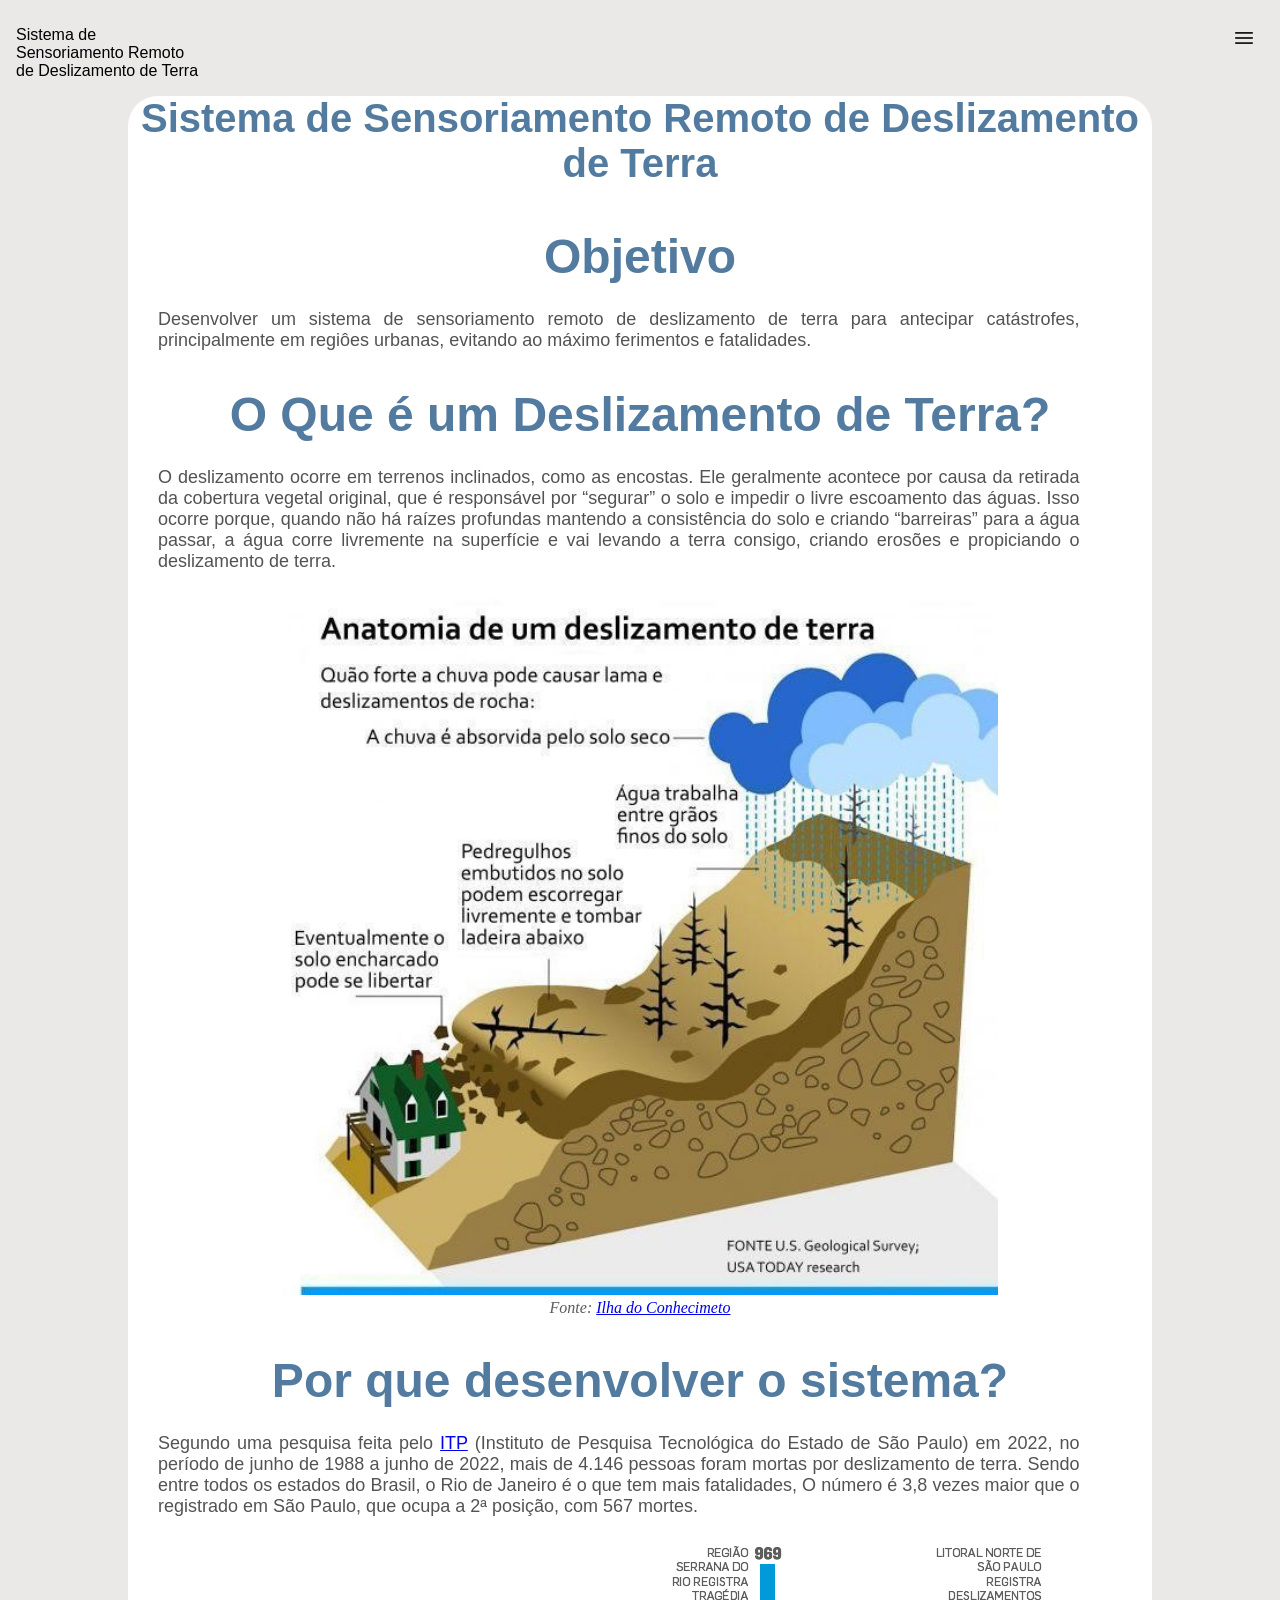
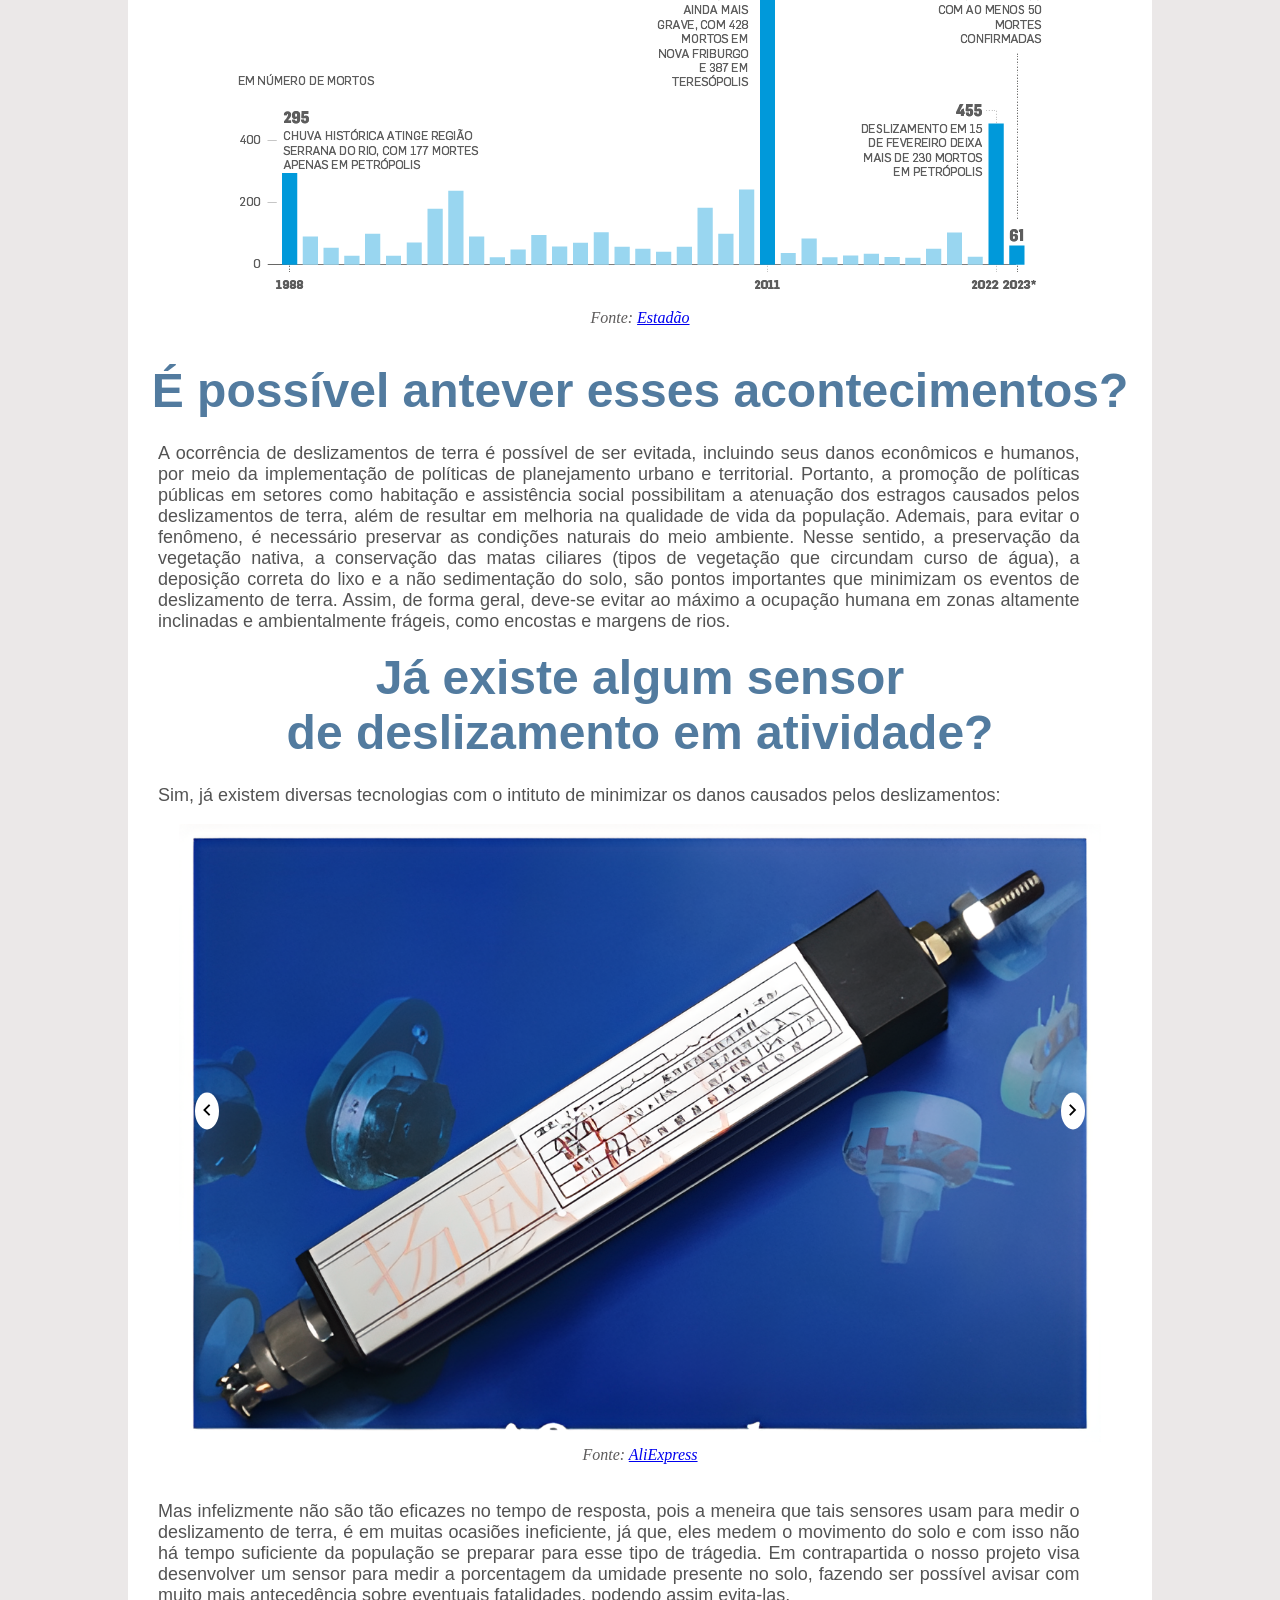
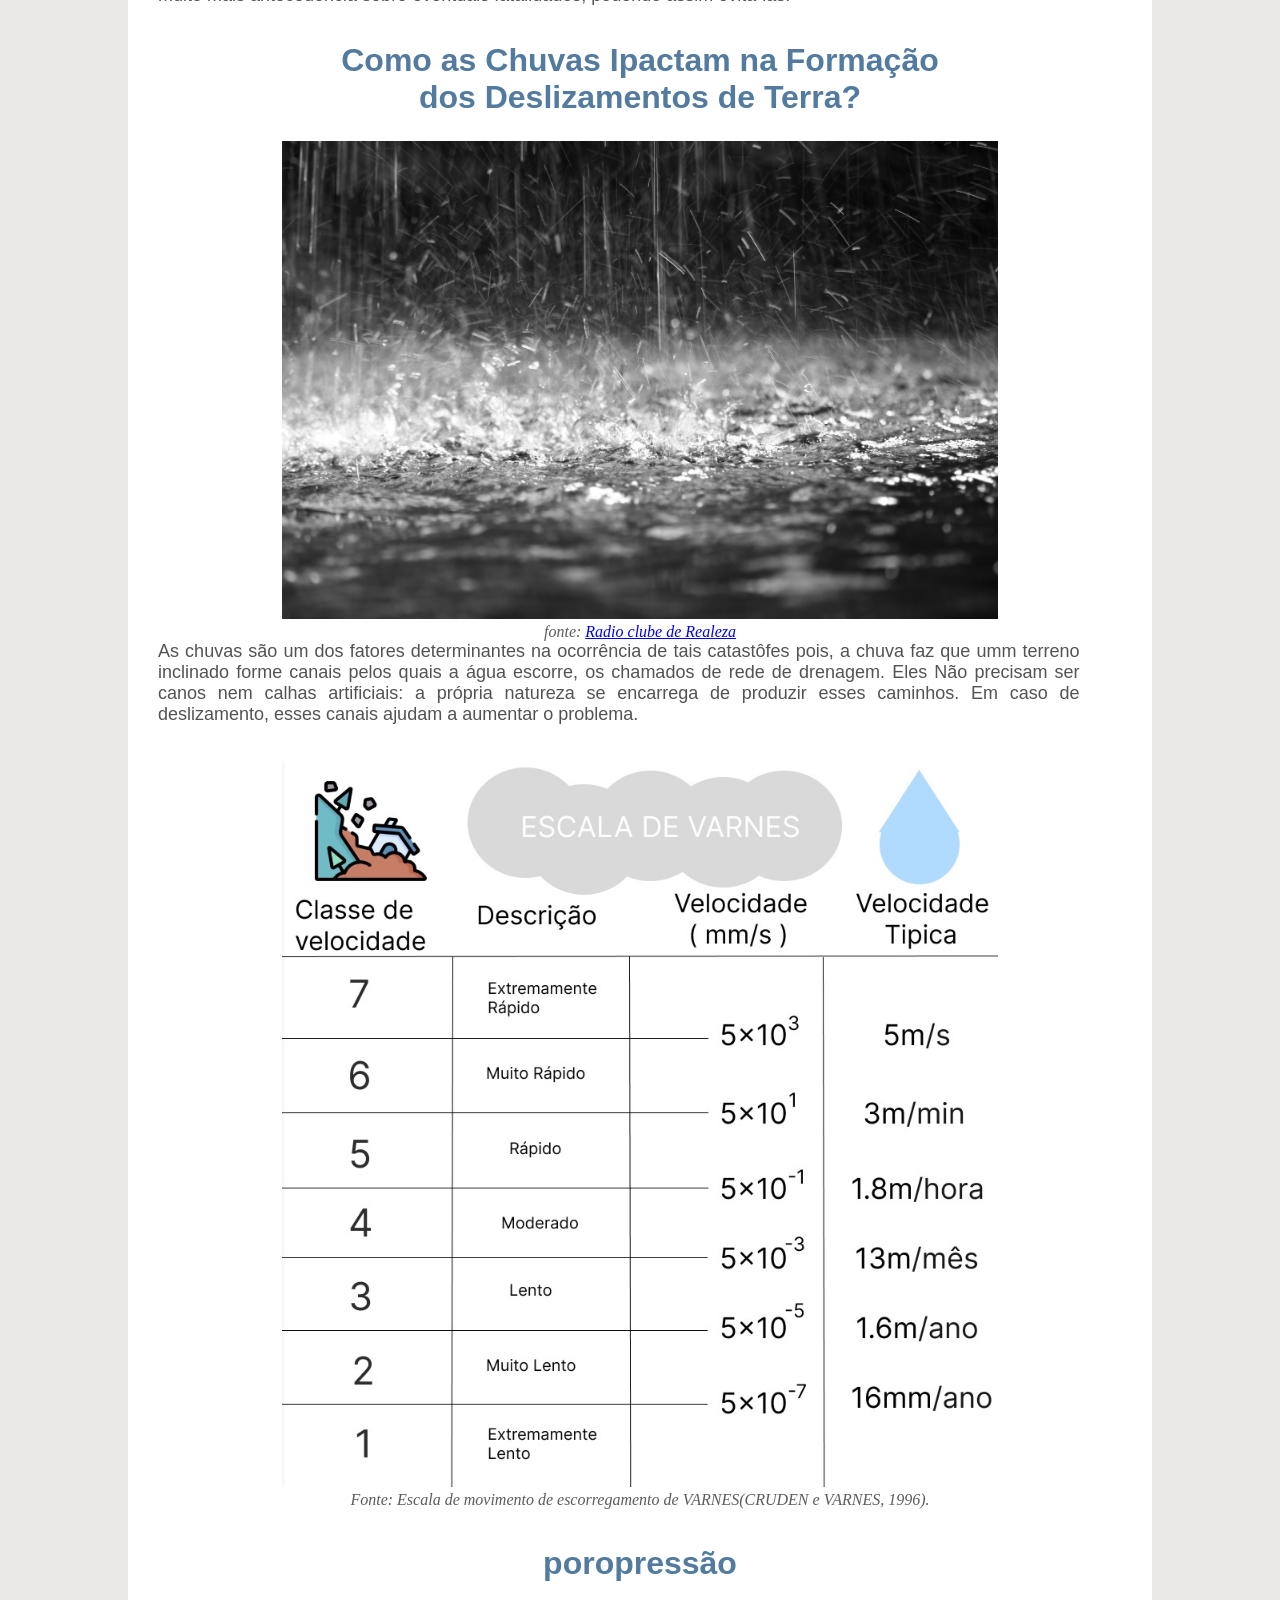
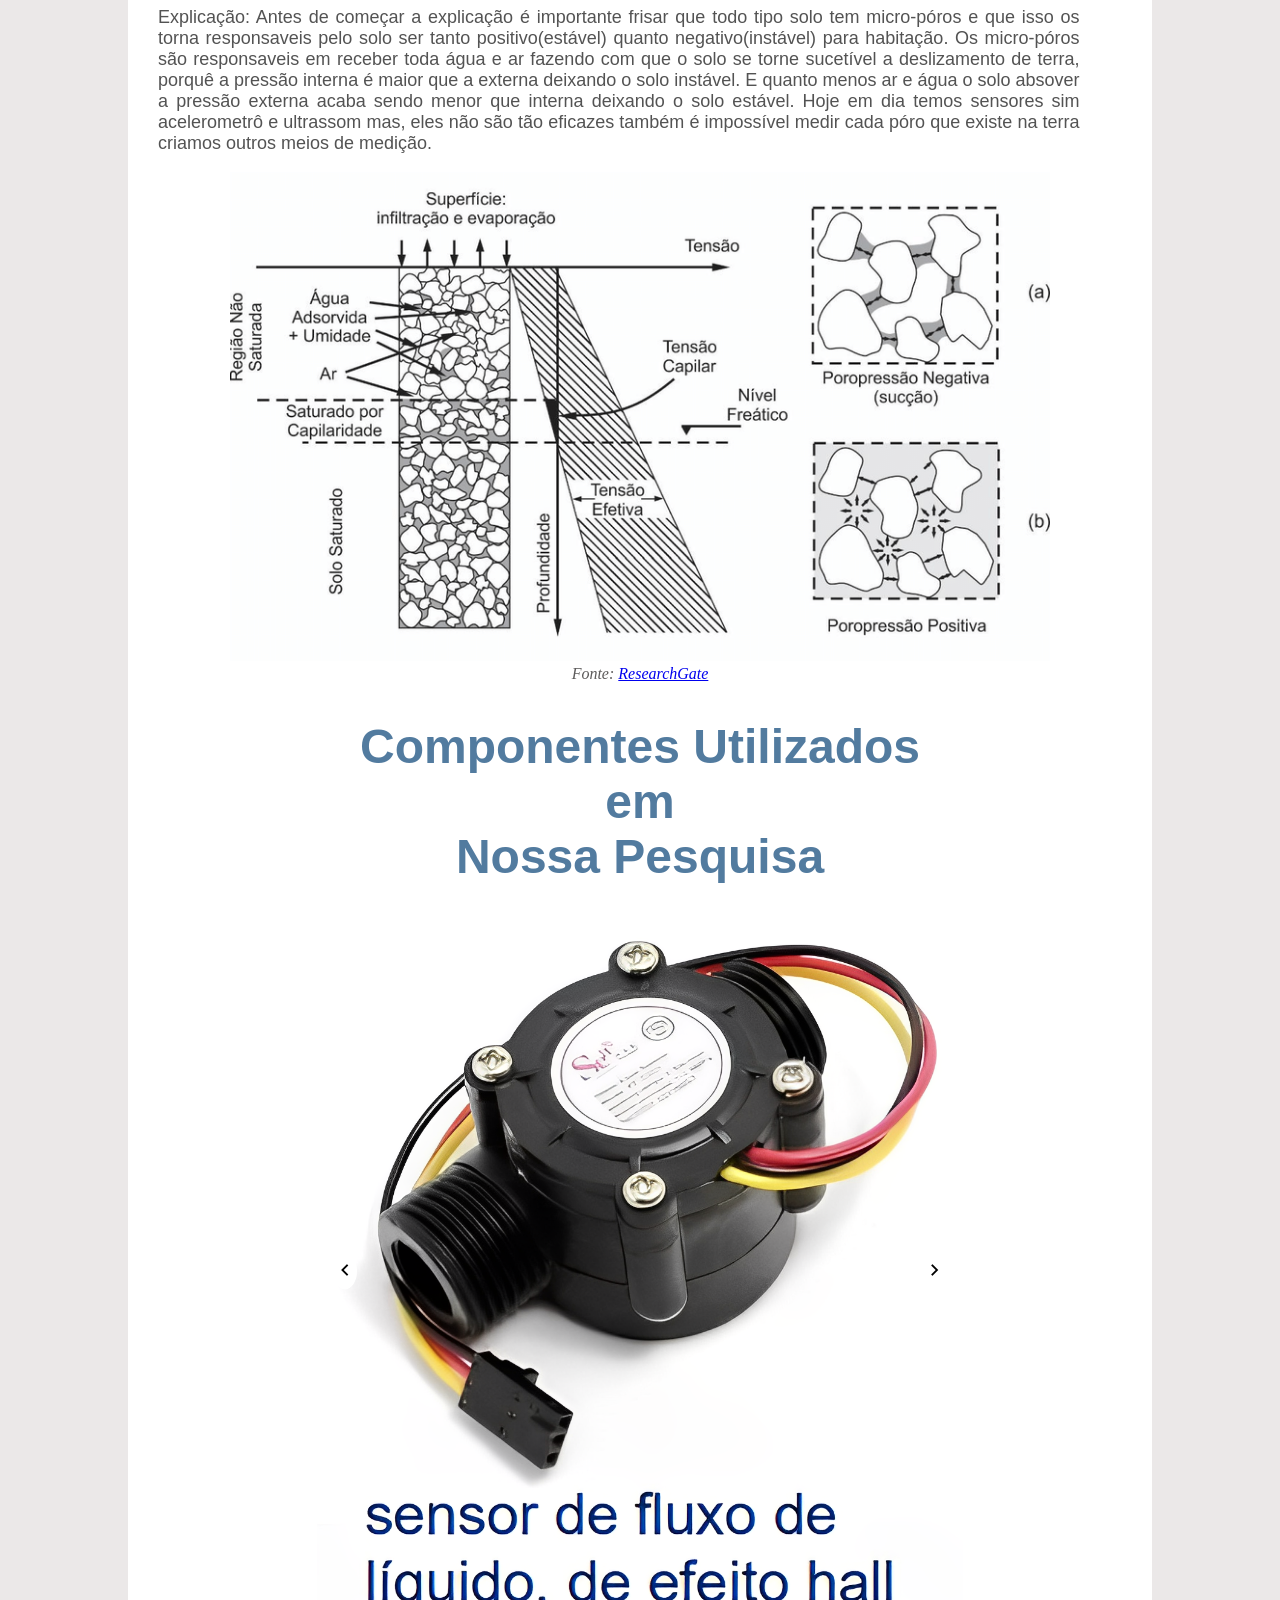
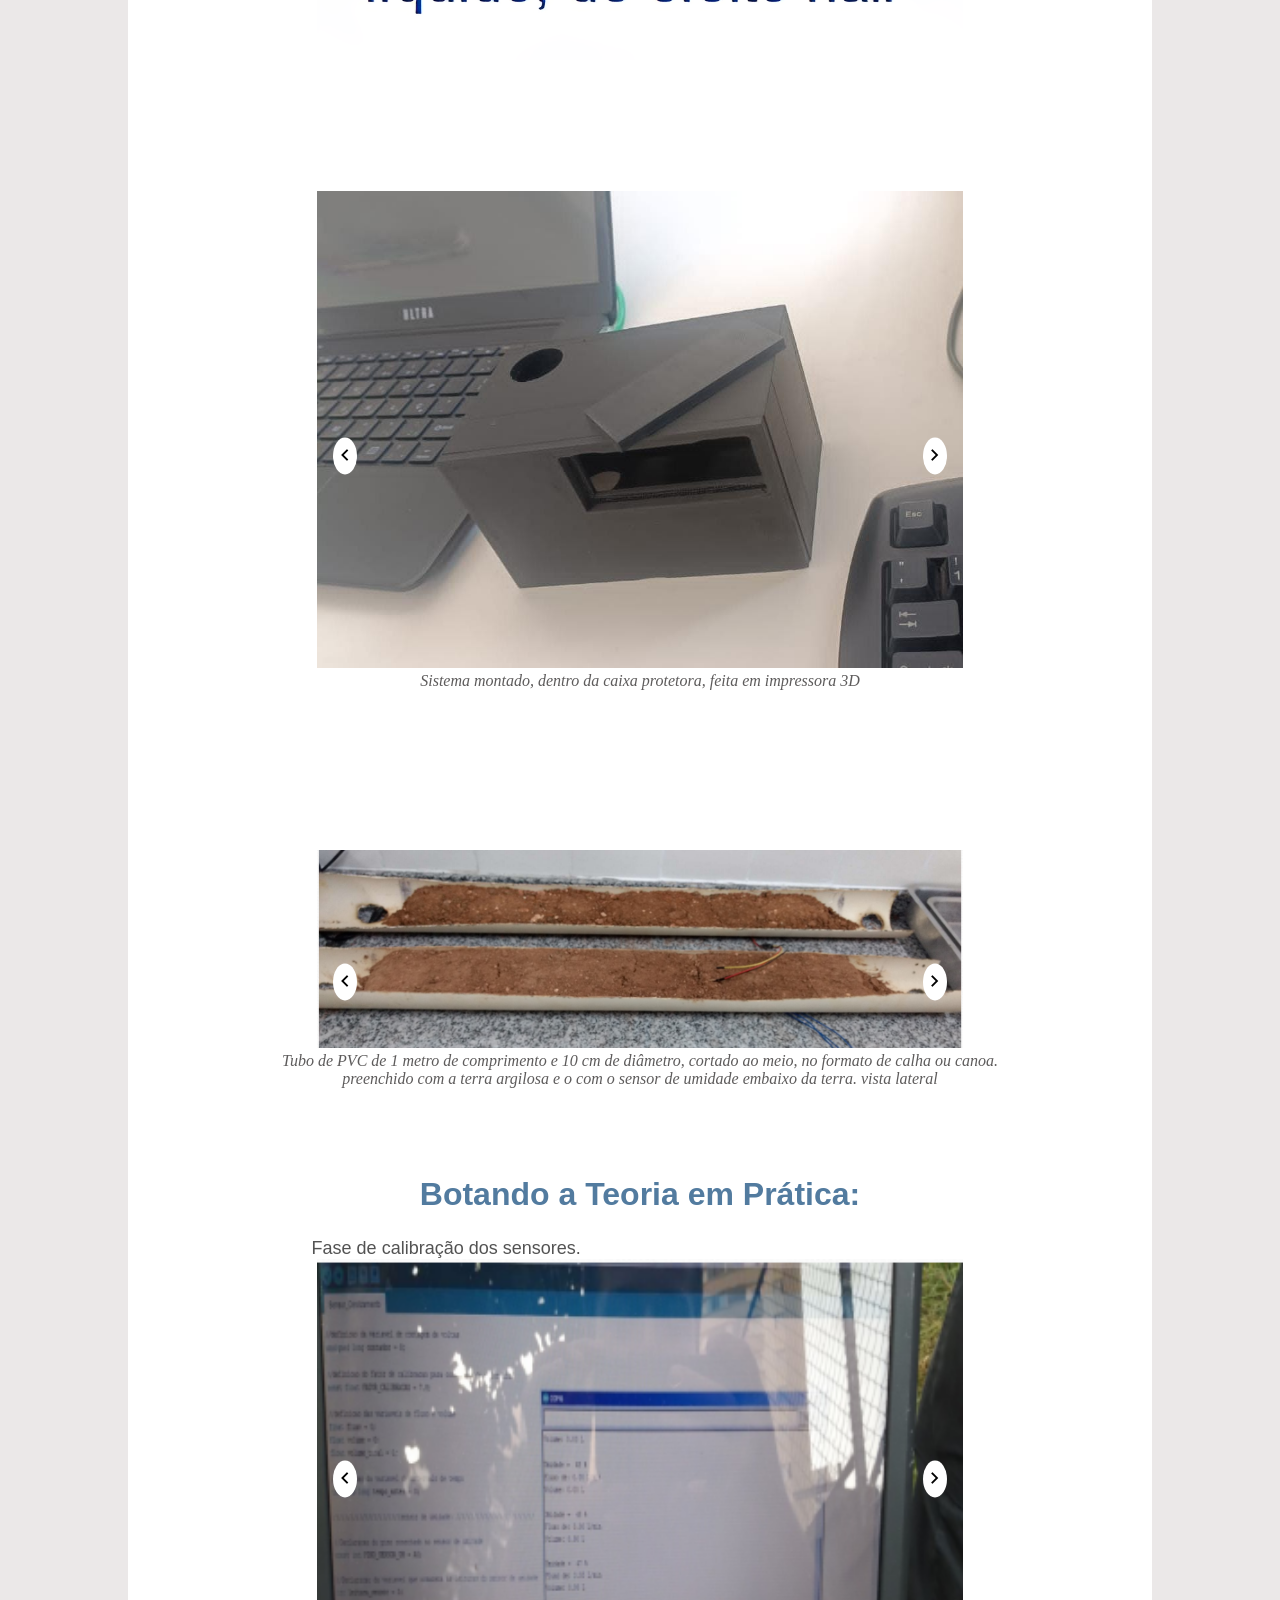
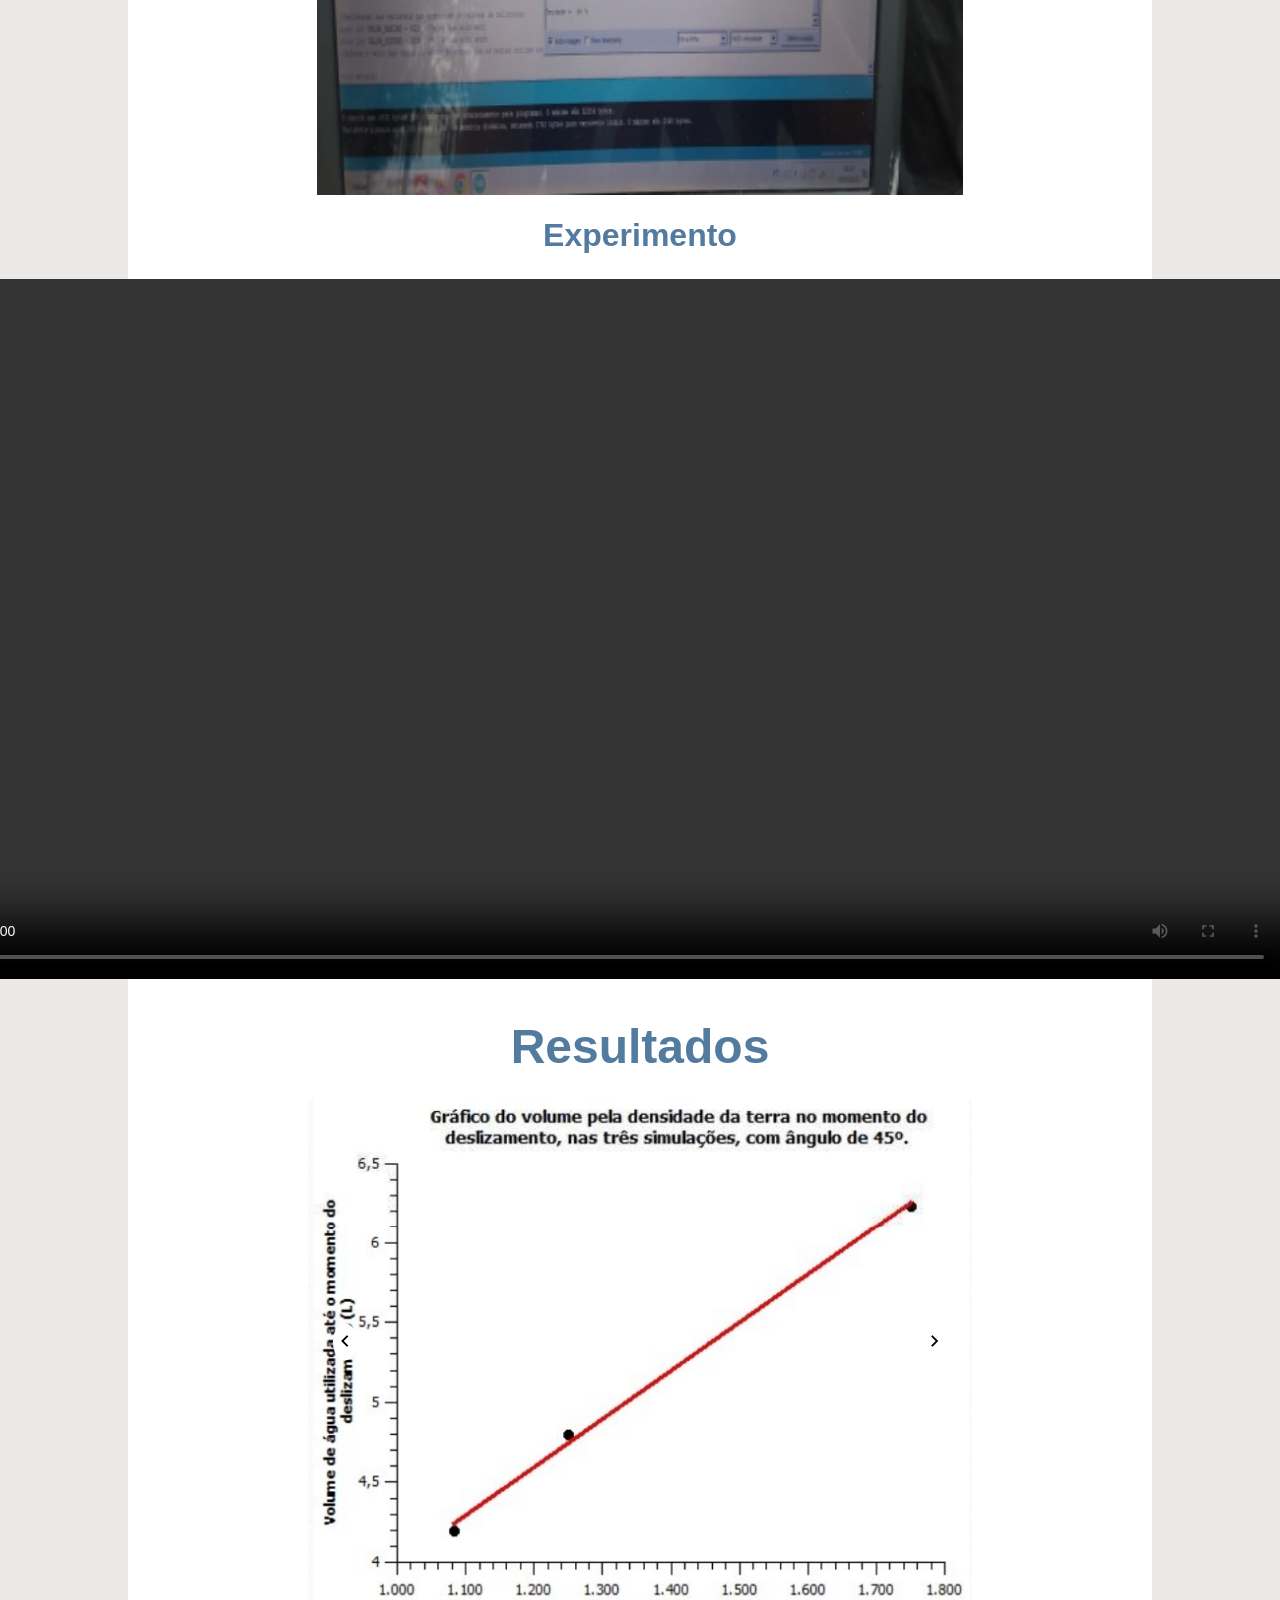
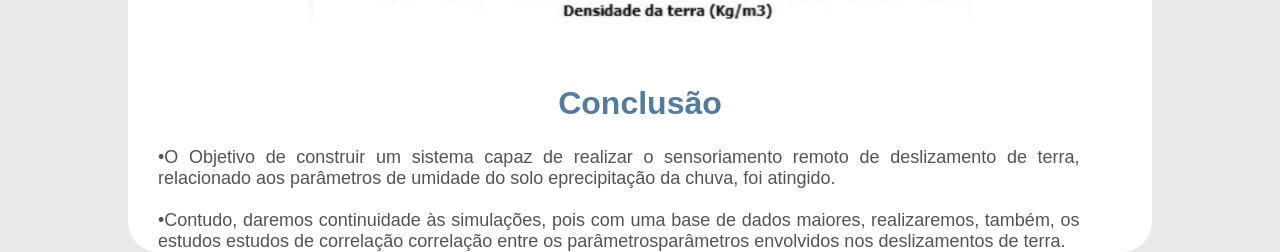
==== index.html @ 82d804b4 "Add files via upload" ====
<!DOCTYPE html>
<html lang="Pt-br">
<head>
    <meta charset="UTF-8">
    <meta http-equiv="X-UA-Compatible" content="IE=edge">
    <meta name="viewport" content="width=device-width, initial-scale=1.0">
    <title>Sistema de sensoriamenento de terra</title>
    <link rel="shortcut icon" href="./Imgens/icon.jpg" type="image/x-icon">
    <link rel="stylesheet" href="styles.css">
    <link rel="stylesheet" media="screen and (max-width:768px)" href="celular.css">
    <link rel="stylesheet" href="Carrosel.css">
    <link rel="stylesheet" href="https://fonts.googleapis.com/css2?family=Material+Symbols+Sharp:opsz,wght,FILL,GRAD@20..48,100..700,0..1,-50..200" />
    <link rel="stylesheet" href="https://fonts.googleapis.com/css2?family=Material+Symbols+Outlined:opsz,wght,FILL,GRAD@20..48,100..700,0..1,-50..200" />
</head>
<body>  
    
    <div class="Navbar">
        <div class="Navbar_Link Navbar_Link-brand">
          
          Sistema de <br> Sensoriamento Remoto <br> de  Deslizamento de Terra 
        </div>
        <div class="Navbar_Link Navbar_Link-toggle">
            <span class="material-symbols-sharp" > 
              menu
            </span>
        </div>
        <nav class="Navbar_Itens">
        <div class="Navbar_Link">
         <a href="#Objetivo" class="Menu">Objetivo</a>
        </div>
        <div class="Navbar_Link">
          <a href="#OQDT" class="Menu">O que é <br> um deslizamento de terra?</a>
        </div>
        <div class="Navbar_Link">
          <a href="#PQDoS" class="Menu">Por que <br> desenvolver o sistema?</a>
        </div>
          <div class="Navbar_Link">
            <a href="#EPAEA" class="Menu">É possível antever <br> esses acontecimentos?</a>
          </div>
        <div class="Navbar_Link">
          <a href="#JASD" class="Menu"> Já existe algum sensor <br> de deslizamento em atividade?</a>
        </div>
        <div class="Navbar_Link">
          <a href="#CCINF" class="Menu">Como as Chuvas Impactam na <br> Formação de Deslizamentos de Terra?</a>
        </div>
        <div class="Navbar_Link">
          <a href="#Poropressão" class="Menu">Poropressão</a>
        </div>
        <div class="Navbar_Link">
           <a href="#CUNP" class="Menu">Componetes Utilizados <br>em Nossa Pesquisa</a>
        </div>
        <div class="Navbar_Link">
          <a href="#BTP" class="Menu">Botando a Teoria em Prática.</a>
        </div>
        <div class="Navbar_Link">
          <a href="#Experimento" class="Menu">Experimento</a>
        </div>
        <div class="Navbar_Link">
          <a href="#Resultados" class="Menu">Resultados</a>
        </div>
      </nav>

  </div>
    <!--
    //////////////////////
        Inicio do Site
    //////////////////////    
    -->
<div class="corpo">
  <div class="Conteudo">   

  <article class="Inicio">

          <header>
              
                  <div class="Titulos" id="Deslizamento">
                      <h1>Sistema de Sensoriamento Remoto de Deslizamento de Terra</h1>
                  </div>
              </header>        
              
              <br>

              <section>
                  <div class="Titulos" id="Objetivo"><h2>Objetivo</h2></div>    
                      <p class="Textos">
                          Desenvolver um sistema de sensoriamento remoto de deslizamento de terra para antecipar catástrofes, principalmente em regiôes urbanas, evitando ao máximo ferimentos e fatalidades.
                      </p>
              </section>    
      </article>

      <br>
      <br>

      <article>
        <header>
          <div class="Titulos" id="OQDT">
          <h2>O Que é um Deslizamento de Terra?</h2>
          </div>
        </header>

        <section>
          <div class="Textos">
            <p>O deslizamento ocorre em terrenos inclinados, como as encostas. Ele geralmente acontece por causa da retirada da cobertura vegetal original, que é responsável por “segurar” o solo e impedir o livre escoamento das águas. Isso ocorre porque, quando não há raízes profundas mantendo a consistência do solo e criando “barreiras” para a água passar, a água corre livremente na superfície e vai levando a terra consigo, criando erosões e propiciando o deslizamento de terra.</p>
          </div>

          <br>

          <figure><img src="Imgens/captura17.jpg" alt="Uma imagen que mostra detalhadamente como ocorre um deslizamento de terra.
            elas diz" width="70%">
            <figcaption>
              Fonte:
              <a href="https://ilhadoconhecimento.com.br/enchentes-e-deslizamentos/"target="_blank">Ilha do Conhecimeto</a>
          </figure>
        </section>
      </article>

    
      <br>
      <br>

      <!---
          /////////////////////////////
          Por que desenvolver o sistema
          /////////////////////////////
      -->

      <article>
          <section>    
                  <header>    
                      <div class="Titulos" id="PQDoS">
                          <h2>Por que desenvolver o sistema?</h2>
                      </div><!--Titulo-->
                  </header>
                  <figure>
                      
                      <p class="Textos">
                          Segundo uma pesquisa feita pelo <a href="https://www.ipt.br/noticias_interna.php?id_noticia=1190"target="_blank">ITP</a> (Instituto de Pesquisa Tecnológica do Estado de São Paulo) em 2022, no período de junho de 1988 a junho de 2022, mais de 4.146 pessoas foram mortas por deslizamento de terra. Sendo entre todos os estados do Brasil, o Rio de Janeiro é o que tem mais fatalidades, O número é 3,8 vezes maior que o registrado em São Paulo, que ocupa a 2ª posição, com 567 mortes.  
                      </p>

                      <br>

                      <img src="./Imgens/Grafico-Fatalidades.png " class="Grafico"alt="Gráfico referente aos deslizamentos de terra nos últimos 35 anos. Foram iniciados os registros em 1988 com 295 mortes, em 2011 foi registrada o maior número de mortes com 969 mortes, e em fevereiro de 2023 foi registrada a menor baixa com 61 mortes." >
                  
                      <br>

                      <figcaption>Fonte: <a href="https://www.estadao.com.br/brasil/deslizamentos-mataram-mais-de-4-mil-no-brasil-nos-ultimos-35-anos/" target="_blank"> Estadão</a></figcaption>
                  </figure><!--IMagem estadão-->
          </section>  
      </article>    
              
      <br>
      <br>

          <!---
          ////////////////////////////////////////
          É possível antever esses acontecimentos?
          ////////////////////////////////////////
          -->

      <article>
          <section>
              <header>
                  <div class="Titulos" id="EPAEA">
                      <h2>
                          É possível antever esses acontecimentos?
                      </h2>
                  </div>    
              </header>    
                  
                  <p class="Textos">
                      A ocorrência de deslizamentos de terra é possível de ser evitada, incluindo seus danos econômicos e humanos, por meio da implementação de políticas de planejamento urbano e territorial. Portanto, a promoção de políticas públicas em setores como habitação e assistência social possibilitam a atenuação dos estragos causados pelos deslizamentos de terra, além de resultar em melhoria na qualidade de vida da população.

                      Ademais, para evitar o fenômeno, é necessário preservar as condições naturais do meio ambiente. Nesse sentido, a preservação da vegetação nativa, a conservação das matas ciliares (tipos de vegetação que circundam curso de água), a deposição correta do lixo e a não sedimentação do solo, são pontos importantes que minimizam os eventos de deslizamento de terra. Assim, de forma geral, deve-se evitar ao máximo a ocupação humana em zonas altamente inclinadas e ambientalmente frágeis, como encostas e margens de rios.
                  </p>
          </section>    
      </article>    
      
      <br>

          <!--
            //////////////////////////// 
              Já existem alguns sensores.
            ///////////////////////////// 
          -->

      <article> 
          <section>  
              <header>  
                  <div class="Titulos" id="JASD">
                      <h2>
                          Já existe algum sensor <br> de deslizamento em atividade?
                      </h2>
                  </div>
              </header>    
              <p class="Textos">
                  Sim, já existem diversas tecnologias com o intituto de minimizar os danos causados pelos deslizamentos:
              </p>

              <br>


              <div class="Imagens">
                  <div class="carousel" data-carousel>
                      <div class="carousel-buttons">
                        <button
                          class="carousel-button carousel-button_previous"
                          data-carousel-button-previous
                        >
                          <span class="material-symbols-outlined">
                            navigate_before
                          </span>
                        </button>
                        <button
                          class="carousel-button carousel-button_next"
                          data-carousel-button-next
                        >
                        <span class="material-symbols-outlined">
                          navigate_next
                          </span>
                        </button>
                      </div>
                      <div class="slides" data-carousel-slides-container>
                      <div class="slide">
                          <!-- Anything can be here. Each slide can have any content -->  
                          <figure >
                                  <img src="./Imgens/captura03.png" class="Img-Carrosel" alt="Componente"><!--Imagen1--> 
                              <br>
                              <figcaption>
                                  Fonte: 
                                  <a href="https://pt.aliexpress.com/ item/4000790149532.html" target="_blank">
                                      AliExpress
                                  </a>
                              </figcaption>
                          </figure>
                      </div>
                      <div class="slide">                       
                          <figure >
                              <img src="./Imgens/captura04.png" class="Img-Carrosel"  alt="Componentes"><!--Imagen2-->
                              <figcaption>
                                  Fonte:
                                  <a href="https://www.researchgate.net/figure/Slope-ALARMS-AE-monitoring-approach-incorporating-an-active-waveguide-Dixon-et-al-2015_fig1_324041589" target="_blank">
                                  Inovação Tecnológica
                                  </a>
                              </figcaption>
                          </figure><!--Componenetes02-->
                        </div>
                      </div>
             
                    </div>
              </div><!--IMagem-->
         
              <p class="Textos">
                  Mas infelizmente não são tão eficazes no tempo de resposta, pois a meneira que tais sensores usam para medir o deslizamento de terra, é em muitas ocasiões ineficiente, já que, eles medem o movimento do solo e com isso não há tempo suficiente da população se preparar para esse tipo de trágedia.
                  Em contrapartida o nosso projeto visa desenvolver um sensor para medir a porcentagem da umidade presente no solo, fazendo ser possível avisar com muito mais antecedência sobre eventuais fatalidades, podendo assim evita-las.
              </p>
          </section>    
      </article>
      
      <br>
      <br>
      
      <article>
        <header>
          <h2 class="Titulos" id="CCINF">Como as Chuvas Ipactam na Formação <br> dos Deslizamentos de Terra?</h2>
        </header>
        <section>
  
           <figure>
            <img src="Imgens/Captura18.jpg" alt="Imagen que mostra gotas de chuva caindo." width="70% ">
            <figcaption>
              fonte:
              <a href="https://www.radiocluberza.com.br/noticia.aspx?t=alerta-de-chuva-forte-no-sul-do-brasil" target="_blank">Radio clube de Realeza</a>
            </figcaption>
          </figure>
  
          <p class="Textos">
             As chuvas são um dos fatores determinantes na ocorrência de tais catastôfes pois, a chuva faz que umm terreno inclinado forme canais pelos quais a água escorre, os chamados de rede de drenagem. Eles Não precisam ser canos nem calhas artificiais: a própria natureza se encarrega de produzir esses caminhos. Em caso de deslizamento, esses canais ajudam a aumentar o problema. 
            </p>
  
            <br>
            <br>
            
            <figure> 
              <img src="Imgens/Gráfico-chuvas.png" alt="Um gráfico que explica como funciona a tabela de Varnes, que fala sobre os tempos de um deslizamento.
              Ao todo são 7, sendo eles:
              1°Extremamente Lento volocidade. tipica:16 metros ao ano
              2°Muito lento. 
              Pode variar de 16 metros ao ano a 1,6 ao ano
              3°Lento.
              Pode variar de 1,6 etros ao ano a 13 metros por mês.
              4°Moderado.
              Pode variar de 13 metros ao mês a 1,8 metros a hora.
              5°Rápido.
              Pode Variar de 1,8 metros a hora para 3 minutos.
              6°Muito rápido.
              Pode Variar de 3 metros a minuto para 5 metros por segundo.
              7°Extremamente Rápido.
              ocorre a 5 metros por segundo." width="70%">  
              <br>
              <figcaption>
                Fonte: Escala de movimento de
                escorregamento de VARNES(CRUDEN e
                VARNES, 1996).</figcaption>
            </figure>
        </section>
      </article>


      <br>
      <br>

      <article>
        <header><h2 class="Titulos" id="Poropressão">poropressão</h2></header>
        <section>
          <p class="Textos">
            Explicação:
            Antes de começar a explicação é importante frisar que todo tipo solo tem micro-póros e que isso os torna responsaveis pelo solo ser tanto positivo(estável) quanto negativo(instável) para habitação.
            Os micro-póros são responsaveis em receber toda água e ar fazendo com que o solo se torne sucetível a deslizamento de terra, porquê a pressão interna é maior que a externa deixando o solo instável.
            E quanto menos ar e água o solo absover a pressão externa acaba sendo menor que interna deixando o solo estável.
            Hoje em dia temos sensores sim acelerometrô e ultrassom mas, eles não são tão eficazes também é impossível medir cada póro que existe na terra criamos outros meios de medição. 
        </p>
        <br>
      <figure>
        <img src="Imgens/Captura19.png" alt="Imagen que mostra como a Poropressão ocorre" width="80%">
        <figcaption>
          Fonte:
          <a href="https://www.researchgate.net/figure/Figura-317-Distribuicao-da-poropressao-no-solo-em-funcao-da-profundidade-O-fenomeno-e_fig26_312584281" target="_blank">ResearchGate</a>
        </figcaption>
      </figure>
      </section>
      </article>


      <br>
      <br>
      <!---
      ////////////////////
      Nossos componentes
      ///////////////////
      --->

      <article>
          <section>  
              <header>
                  <div class="Titulos" id="CUNP">
                  <h2>Componentes Utilizados <br>em <br> Nossa Pesquisa</h2>
                  </div>
              </header>
              <div class="NossosComponentes">
                  <div class="carousel" data-carousel>
                      <div class="carousel-buttons">
                        <button
                          class="carousel-button carousel-button_previous"
                          data-carousel-button-previous
                        >
                          <span class="material-symbols-outlined">
                            navigate_before
                          </span>
                        </button>
                        <button
                          class="carousel-button carousel-button_next"
                          data-carousel-button-next
                        >
                        <span class="material-symbols-outlined">
                          navigate_next
                        </span>
                        </button>
                      </div>
                      <div class="slides" data-carousel-slides-container>
                        <div class="slide">
                          
                          <img src="./Imgens/Captura07.PNG" class="Img-Carrosel"  alt="Sensor de fluxo de líquido, de efeito hall">
                        </div>
                        <div class="slide">
                      
                          <img src="./Imgens/captura02.PNG" 
                          class="Img-Carrosel" alt="Microcntrolador AVR (Arduino)">
          
                        </div>
                        <div class="slide">
                    
                          <img src="./Imgens/Captura08.PNG" class="Img-Carrosel"  alt="Sensor de Umidade capactivo de solo" width="50%">
                        </div>
                        <div class="slide">
                          <img src="./Imgens/captura09.png" class="Img-Carrosel" alt="Módulo de SMS" >
                        </div>
                        <div class="slide">
                          <img src="./Imgens/captura05.png" class="Img-Carrosel" alt="Um cone de plástico para a captação  água da chuva">
                        </div>
                        <div class="slide">
                          <img src="./Imgens/captura06.png" class="Img-Carrosel" alt="Módulo de cartão de microSD">
                        </div>
                      </div>
                    </div>
                  </div>  
                  
                  <br>

                      <div class="NossosComponentes">
                          <div class="carousel" data-carousel>
                              <div class="carousel-buttons">
                                <button
                                  class="carousel-button carousel-button_previous"
                                  data-carousel-button-previous
                                >
                                <span class="material-symbols-outlined">
                                  navigate_before
                                </span>
                                </button>
                                <button
                                  class="carousel-button carousel-button_next"
                                  data-carousel-button-next
                                >
                                <span class="material-symbols-outlined">
                                  navigate_next
                                </span>
                                </button>
                              </div>
                              <div class="slides" data-carousel-slides-container>
                                <div class="slide">
                                  <figure>  
                                      <img id="Testes" src="Imgens/Captura10.jpeg" class="Img-Carrosel"  alt="Caixa de plástico com um funil em cima.">

                                      <br>

                                      <figcaption>
                                          Sistema montado, dentro da caixa protetora, feita em impressora 3D
                                      </figcaption>
                                    
                                </div>
                                <div class="slide"> 
                                      <img id="Testes" src="./Imgens/Captura11.png" class="Img-Carrosel" alt="experimento  controlado que visa simular um  deslizamento de terra, realizado dentro de um laboratório-escolar.
                                      A imagen apresenta um computador calibrando o sensor para o experimento.">
                                      <figcaption>
                                          Sistema montado, utilizando alimentação da porta USB do computador.
                                      </figcaption>
                                  </figure>
                                </div>
                              </div>
                          </div>
                      </div>
                      
                  <br>
                  <br>

                  <div class="NossosComponentes">
                      <div class="carousel" data-carousel>
                          <div class="carousel-buttons">
                            <button
                              class="carousel-button carousel-button_previous"
                              data-carousel-button-previous
                            >
                            <span class="material-symbols-outlined">
                              navigate_before
                            </span>
                            </button>
                            <button
                              class="carousel-button carousel-button_next"
                              data-carousel-button-next
                            >
                            <span class="material-symbols-outlined">
                              navigate_next
                            </span>
                            </button>
                          </div>
                          <div class="slides" data-carousel-slides-container>
                          <div class="slide">     
                              <figure>
                                    <img src="./Imgens/captura12.png"  class="Img-Carrosel"  alt="Tubo de PVC de 1 metro de comprimento e 10 cm de diâmetro, cortado ao meio, no formato de calha ou canoa. preenchido com a terra argilosa e o com o sensor de umidade embaixo da terra. vista lateral">
    
                                <figcaption>
                                    Tubo de PVC de 1 metro de comprimento e 10 cm de diâmetro, cortado ao meio, no formato de calha ou canoa. preenchido com a terra argilosa e o com o sensor de umidade embaixo da terra. vista lateral
                                </figcaption>
                              </figure>  
                          </div>
                          <div class="slide">
                              <figure>
                                  <img src="./Imgens/captura13.png"  class="Img-Carrosel" alt="Tubo de PVC de 1 metro de comprimento e 10 cm de diâmetro, cortado ao meio, no formato de calha ou canoa. preenchido com a terra argilosa e o com o sensor de umidade embaixo da terra. Vista de cima">
                              </figure>
                              <figcaption>
                                  Mesmo tubo só que visto de cima visto de cima.
                              </figcaption>            
                              </figure>
                            </div>
                          </div>
                      </div>
                  </div>
          </section>        
      </article>    
      
      <br>
      <br>

      <article>  
        <header>
          <h2 class="Titulos" id="BTP">Botando a Teoria em Prática:</h2>
        </header>
        <section>
          <div class="NossosExperimentos">
            <div class="carousel" data-carousel>
                <div class="carousel-buttons">
                  <button
                    class="carousel-button carousel-button_previous"
                    data-carousel-button-previous
                  >
                  <span class="material-symbols-outlined">
                    navigate_before
                  </span>
                  </button>
                  <button
                    class="carousel-button carousel-button_next"
                    data-carousel-button-next
                  >
                  <span class="material-symbols-outlined">
                    navigate_next
                  </span>
                  </button>
                </div>
                <div class="slides" data-carousel-slides-container>
                <div class="slide">     
                    <figure>
                        
                          <p class="Textos"> 
                        Fase de calibração dos sensores.
                        </p>
                     
                        <img src="./Imgens/Captura14.png"  class="Img-Carrosel" alt="Tela de pc coms as programações do despositivo.">
                    </figure>
                </div>
                <div class="slide">  
                  <p class="Textos">calibração dos sensores</p>  
                    <img src="./Imgens/captura16.png"  class="Img-Carrosel" alt="Teste de campo" width="100%">
                </div>
                <div class="slide"> 
                  <p class="Textos"> 
                    fazendo um experimento de campo:
                  </p>
        
                  <img src="Imgens/captura15.png" alt="Um computador ao lado de um cano pv(os mesmo mostrados nas imagens anteriores). Tratasse de um experimento de campo, que foi realizado na frente de nossa escola (Padre Emanoel da Nobrega) que visa testar nossa teoria." width="100%"> 
                </div>
                </div>
            </div>
        </div>    
        </section>
    </article>

    <br>

    <div class="Video">
    <h2 class="Titulos" id="Experimento">Experimento</h2>
    <video height="700px" controls>
      <source src="Video/WhatsApp Video 2023-09-26 at 18.03.50.mp4" type="video/mp4">
    </video>
  </div>

    <br>
    <br>

    <article>
      <section>  
          <header>
              <div class="Titulos" id="Resultados">
              <h2>Resultados</h2>
              </div>
          </header>
          <div class="NossosComponentes">
              <div class="carousel" data-carousel>
                  <div class="carousel-buttons">
                    <button
                      class="carousel-button carousel-button_previous"
                      data-carousel-button-previous
                    >
                      <span class="material-symbols-outlined">
                        navigate_before
                      </span>
                    </button>
                    <button
                      class="carousel-button carousel-button_next"
                      data-carousel-button-next
                    >
                    <span class="material-symbols-outlined">
                      navigate_next
                    </span>
                    </button>
                  </div>
                  <div class="slides" data-carousel-slides-container>
                    <div class="slide">  
                      <img src="./Imgens/Captura20.png" class="Img-Carrosel"  alt="Gráfico do volume pela densidade da terra, no momento do deslizamento, ângulo de 45º" width="70%">
                    </div>
                    <div class="slide">
                      <img src="Imgens/Captura21.png" alt="Gráfico da umidade pela densidade da terra no momento do deslizamento, ângulo de 45º. Só que agora com os resultados de nossa pesquisa, onde vemos uma curvatura em sua densidade, essa parábola demosntra a queda na saturação da terra.">
                    </div>
                  </div>
                </div>
              </div>  
    </article>

    <br>

    <header>
      <h2 class="Titulos">Conclusão</h2>
    </header>
    <section>
      <p class="Textos">
        •O Objetivo de construir um sistema capaz de realizar o sensoriamento remoto de deslizamento de terra, relacionado aos parâmetros de umidade do solo eprecipitação da chuva, foi atingido.
        <br>
        <br>
        •Contudo, daremos continuidade às simulações, pois com uma base de dados maiores, realizaremos,
        também, os estudos estudos de correlação correlação entre os parâmetrosparâmetros envolvidos nos deslizamentos de terra.
      </p>
    </section>
  </div><!--Conteudo-->

</div>
<script src="app.js"></script>
</body> 
</html>
---- styles.css ----
*{
  margin: 0;
  padding: 0;

}

.material-symbols-sharp {
  font-variation-settings:
  'FILL' 0,
  'wght' 400,
  'GRAD' -25,
  'opsz' 40
}

.material-symbols-outlined {
  font-variation-settings:
  'FILL' 0,
  'wght' 400,
  'GRAD' 0,
  'opsz' 24,
}

.material-symbols-outlined {
  font-variation-settings:
  'FILL' 0,
  'wght' 400,
  'GRAD' -25,
  'opsz' 24
}

.corpo{
    display: flex;
    align-items: center;
    flex-direction: column;
    background-color: #ebe8e8;
}

.Menu{
  color: #527b9f;;
}

figure{
  width: 100%;
}

figcaption{
    color: rgba(51, 49, 49, 0.795);
    font-style: oblique;
}

.Navbar{
  background-color: #ebe8e8;
  display: flex;
  padding: 16px;
  font-family: sans-serif;
  color: rgb(0, 0, 0);
}

.Navbar_Itens{
  display: flex;
}

.Navbar_Link{
  padding-right: 8px;
  margin-top: 10px;
}
.Navbar_Link:hover{
  transition: 2ms;
  color:#527b9f;
}

.Navbar_Items--right{
  margin-left: auto;
}

.Navbar_Link-toggle{
  display: none;
}
.Navbar_Itens,
.Navbar {
  flex-direction: column;
}
.Navbar_Itens{
    display: none;
}
.Navbar_Items--right {
  margin-left: 0;
}

.Navbar_Link-toggle{
    align-self: flex-end;
    display: initial;
    position: absolute;
    cursor: pointer;
}

.Navbar__ToggleShow {
    display: flex;
  }
  

section{
 display: flex;
 flex-direction: column;
 justify-content: center;

}

.Titulos {
    color:  #527b9f;
    font-family: 'Jost', sans-serif;
    margin-bottom: 25px;
    font-size: 2em;
}

.Titulos h1{
    color: #527b9f;
    font-family: 'Jost', sans-serif;   
    font-size: 40px;  
}

.Conteudo{
    width: 80%;
    display: flex;
    flex-direction: column;
    justify-content: center;
    align-items: center;
    background-color: #ffffff; 
    border-radius: 30px;
    text-align: center;
}


.Img-Carrosel{
  width: 90%;
}

.Textos{
    font-family: 'Muli',sans-serif;
    font-size: 18px;
    color: rgb(83, 83, 83);
    width: 90%;
    margin-left: 30px;
    text-align:justify;
}


.Imagens{
    display: flex;
    flex-direction: row;
    align-items: center;
    justify-content: center;
    border: #527b9f;
}

#Imagem{
display: flex;
align-items: center;
width: 10%;
}

.NossosComponentes{
    display: flex;
    justify-content: center;
    width: 70%;
    margin-left: 15%;
}

.NossosComponentes img{
    margin: 0px 15px;
}

.NossosExperimentos{
  width: 70%;
  margin-left: 15%;
}




/*
.dropdown-content {
    display: none;
    position: absolute;
    background-color: #f9f9f9;
    min-width: 160px;
    box-shadow: 0px 8px 16px 0px rgba(0,0,0,0.2);
    padding: 12px 16px;
    z-index: 1;
  }
  
  .dropdown:hover .dropdown-content {
    display: block;
  }
  */
---- celular.css ----
*{
    margin: 0;
    padding:0;
}

.Navbar_Itens,
.Navbar {
  flex-direction: column;
}
.Navbar_Itens{
    display: none;
}
.Navbar_Items--right {
  margin-left: 0;
}

.Navbar_Link-toggle{
    align-self: flex-end;
    display: initial;
    position: absolute;
    cursor: pointer;
}

.Navbar__ToggleShow {
    display: flex;
  }

.Titulos{
  justify-content: center;
}

.Imagens{
    display: flex;
    flex-direction: column;
    align-items: center;
    justify-content: center;
    width: 40%;
}

.Titulos{
  font-size: 30px;
}

.Img-Carrosel{
  display: flex;
  justify-content: center;
  margin-left: 30px;
  width: 80%;
  align-items: center;
}

.Textos{
  display: flex;
  justify-content: center;
  flex-direction: column;
  margin-left: 15px;
  font-size: 12px;
}

.Graficos{
width: 180px;
height: 60%;
}

video{
  width: 70%;
  height: 50%;
}
---- Carrosel.css ----
.carousel {
    --current-slide: 0;
    /* we set position relative so absolute position works properly for the buttons */
    position: relative;
    overflow: hidden;
    display: flex;
    justify-content: center;
  }
  
  .carousel-button {
    /* vertically centering the buttons */
     position: absolute; 
      top: 40%;
      transform: translateY(-50%);

  
    /* basic styling */
    padding: 0;
    margin: 0.5rem;
    border-radius: 50%;
    background-color: white;
    border: none;
    font-size: 1.5rem;
    cursor: pointer;
    transition: color 0.1s;
    z-index: 1;
  }
  
  .carousel-button:hover {
    color: rgba(0, 0, 0, 0.5);
  }
  
  .carousel-button_next {
    /* The "next slide button" will be at the right */
    right: 5%;
  
  }

  .carousel-button_previous{
    left: 5%;
  }
  
  .slides {
    display: flex;
    transition: transform 0.5s;
    transform: translateX(calc(-100% * var(--current-slide)));
  }
  
  .slide {
    flex: 0 0 100%;
    
  }
  
  @media screen and (min-width: 768px) {
    .carousel-button {
      font-size: 2rem;
      margin: 1rem;
    }
  }
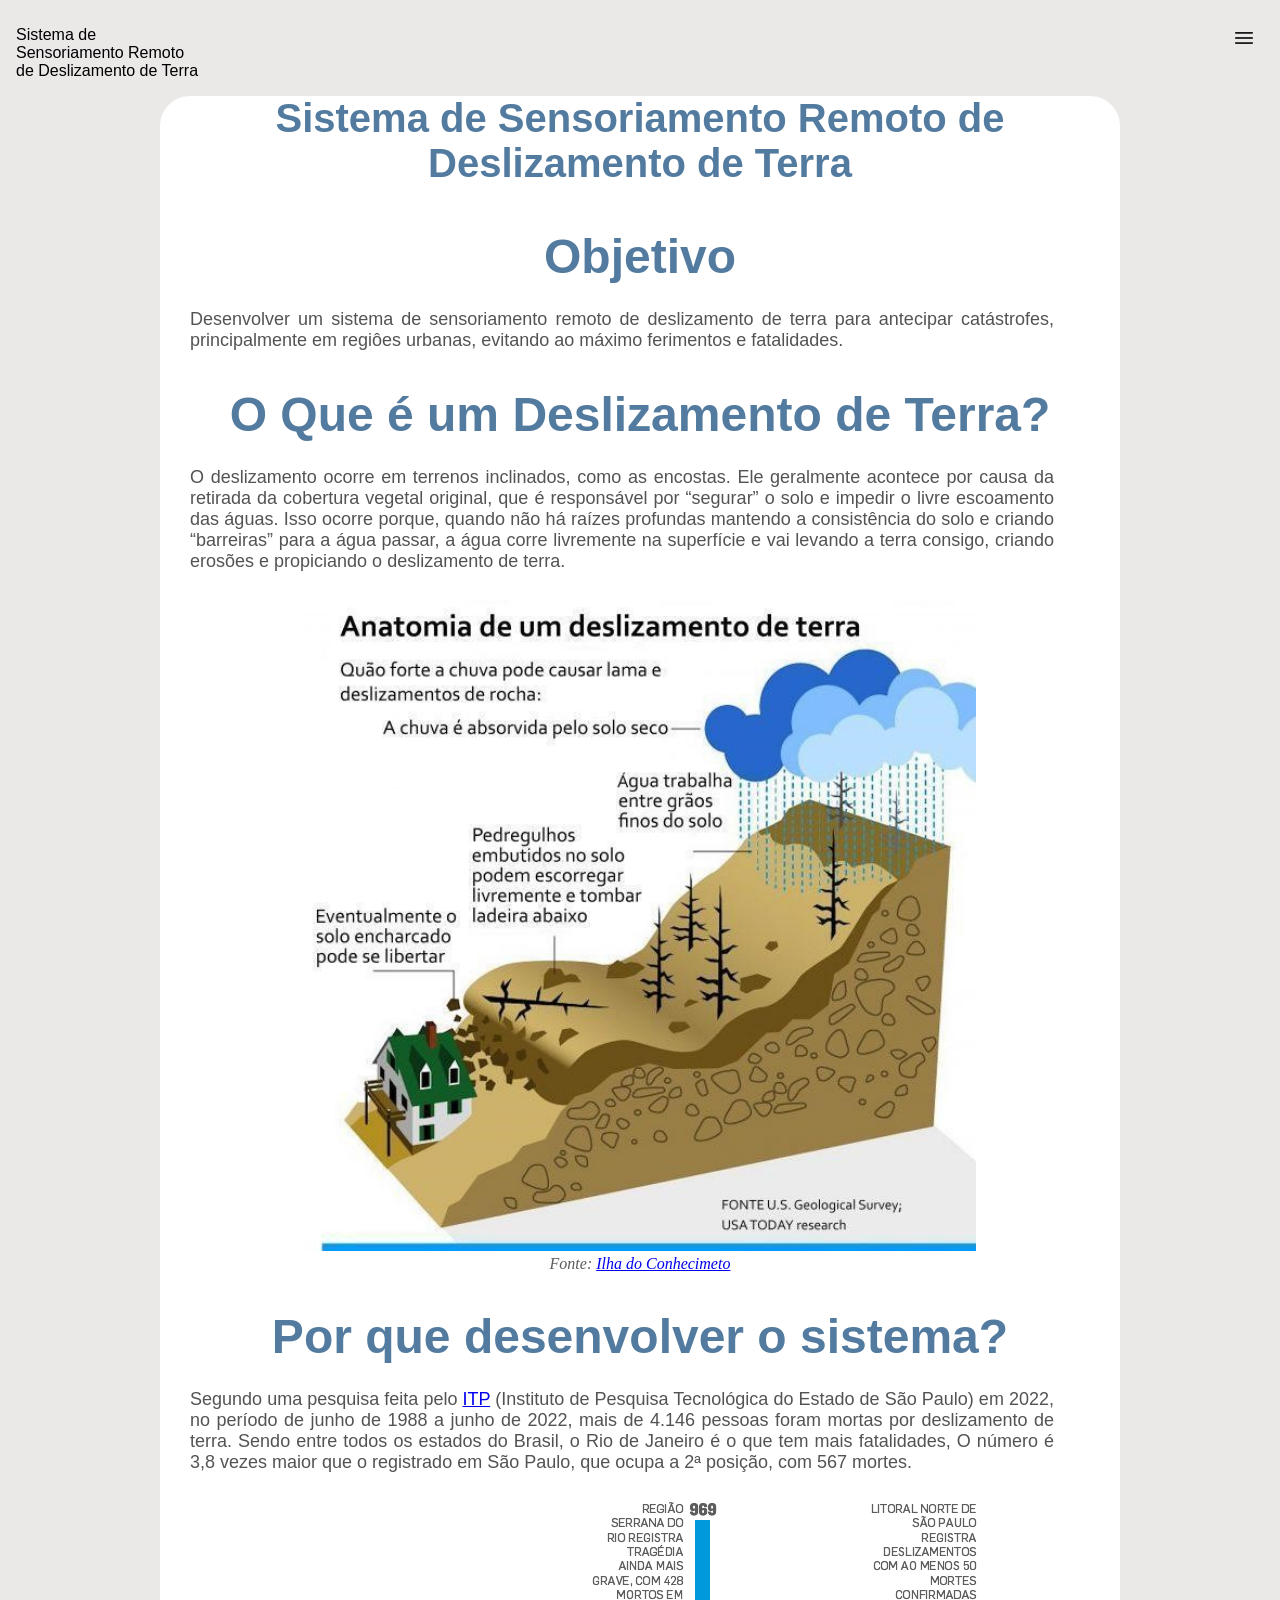
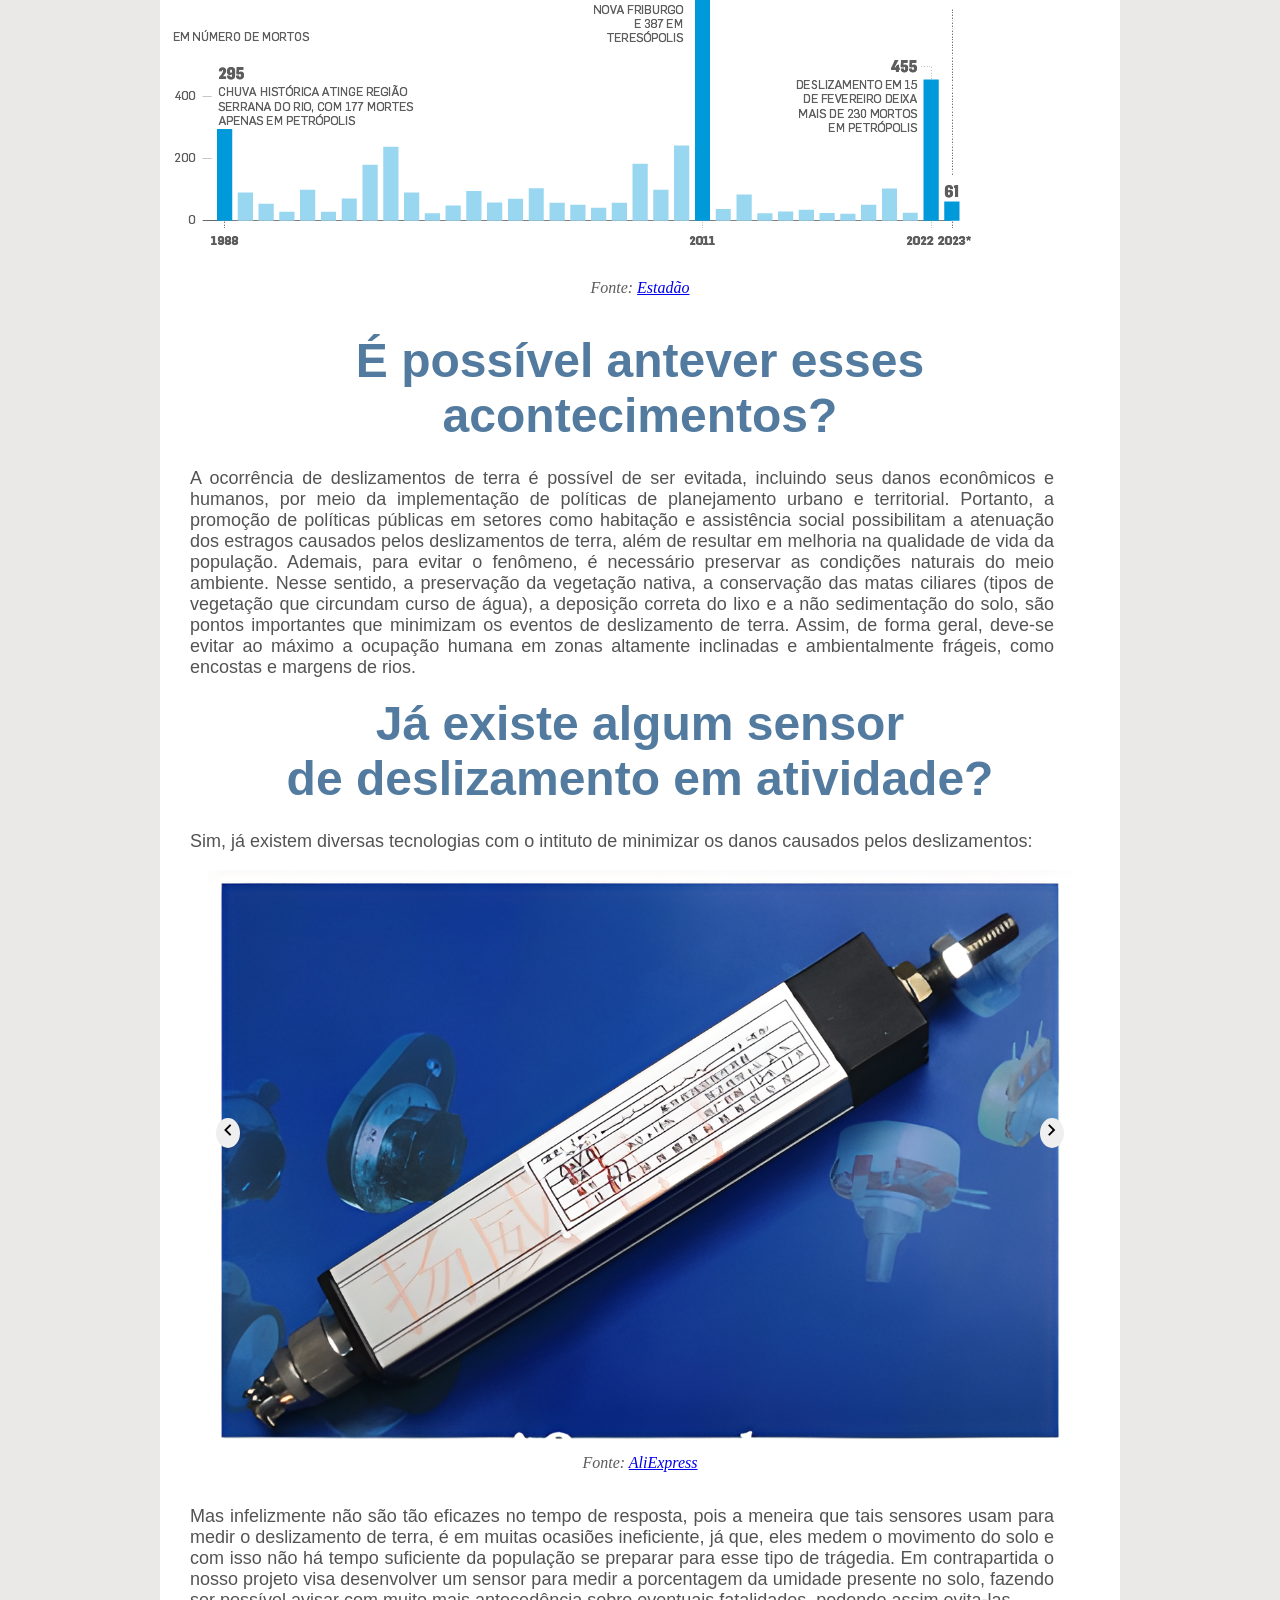
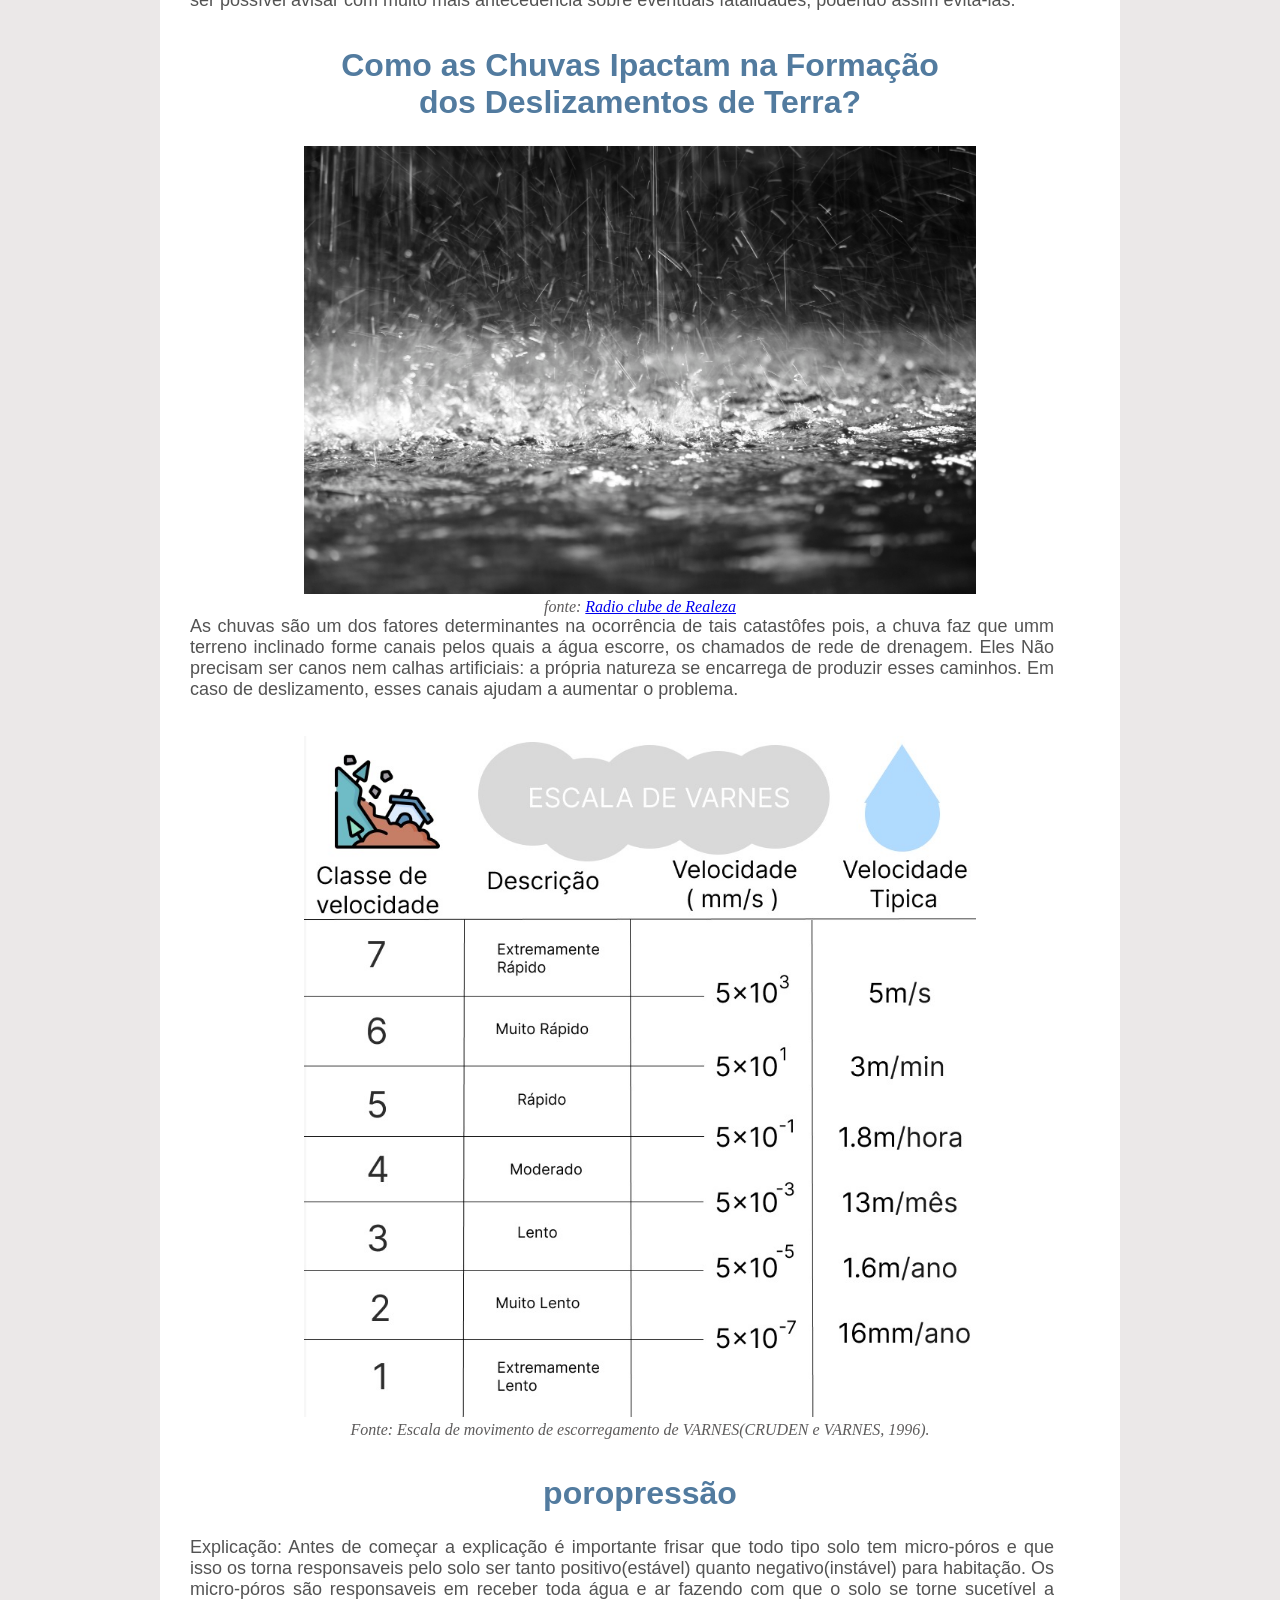
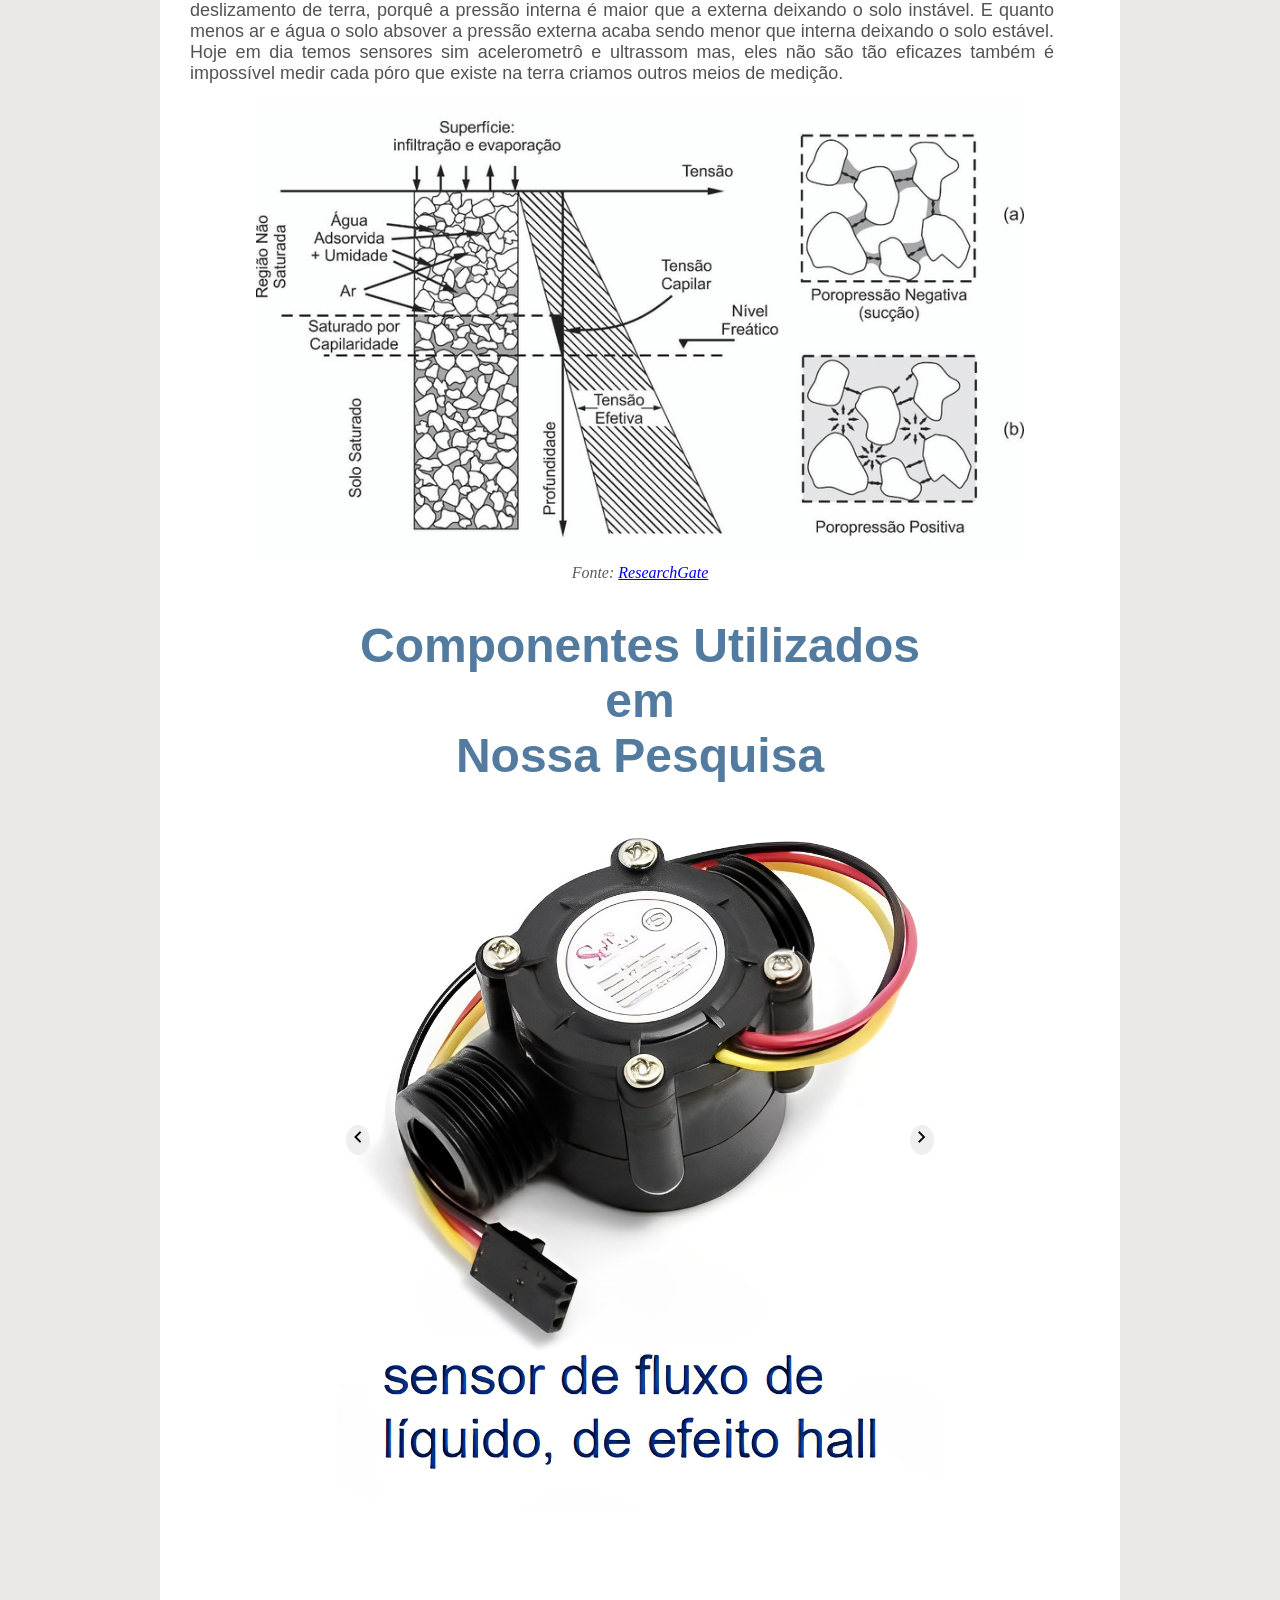
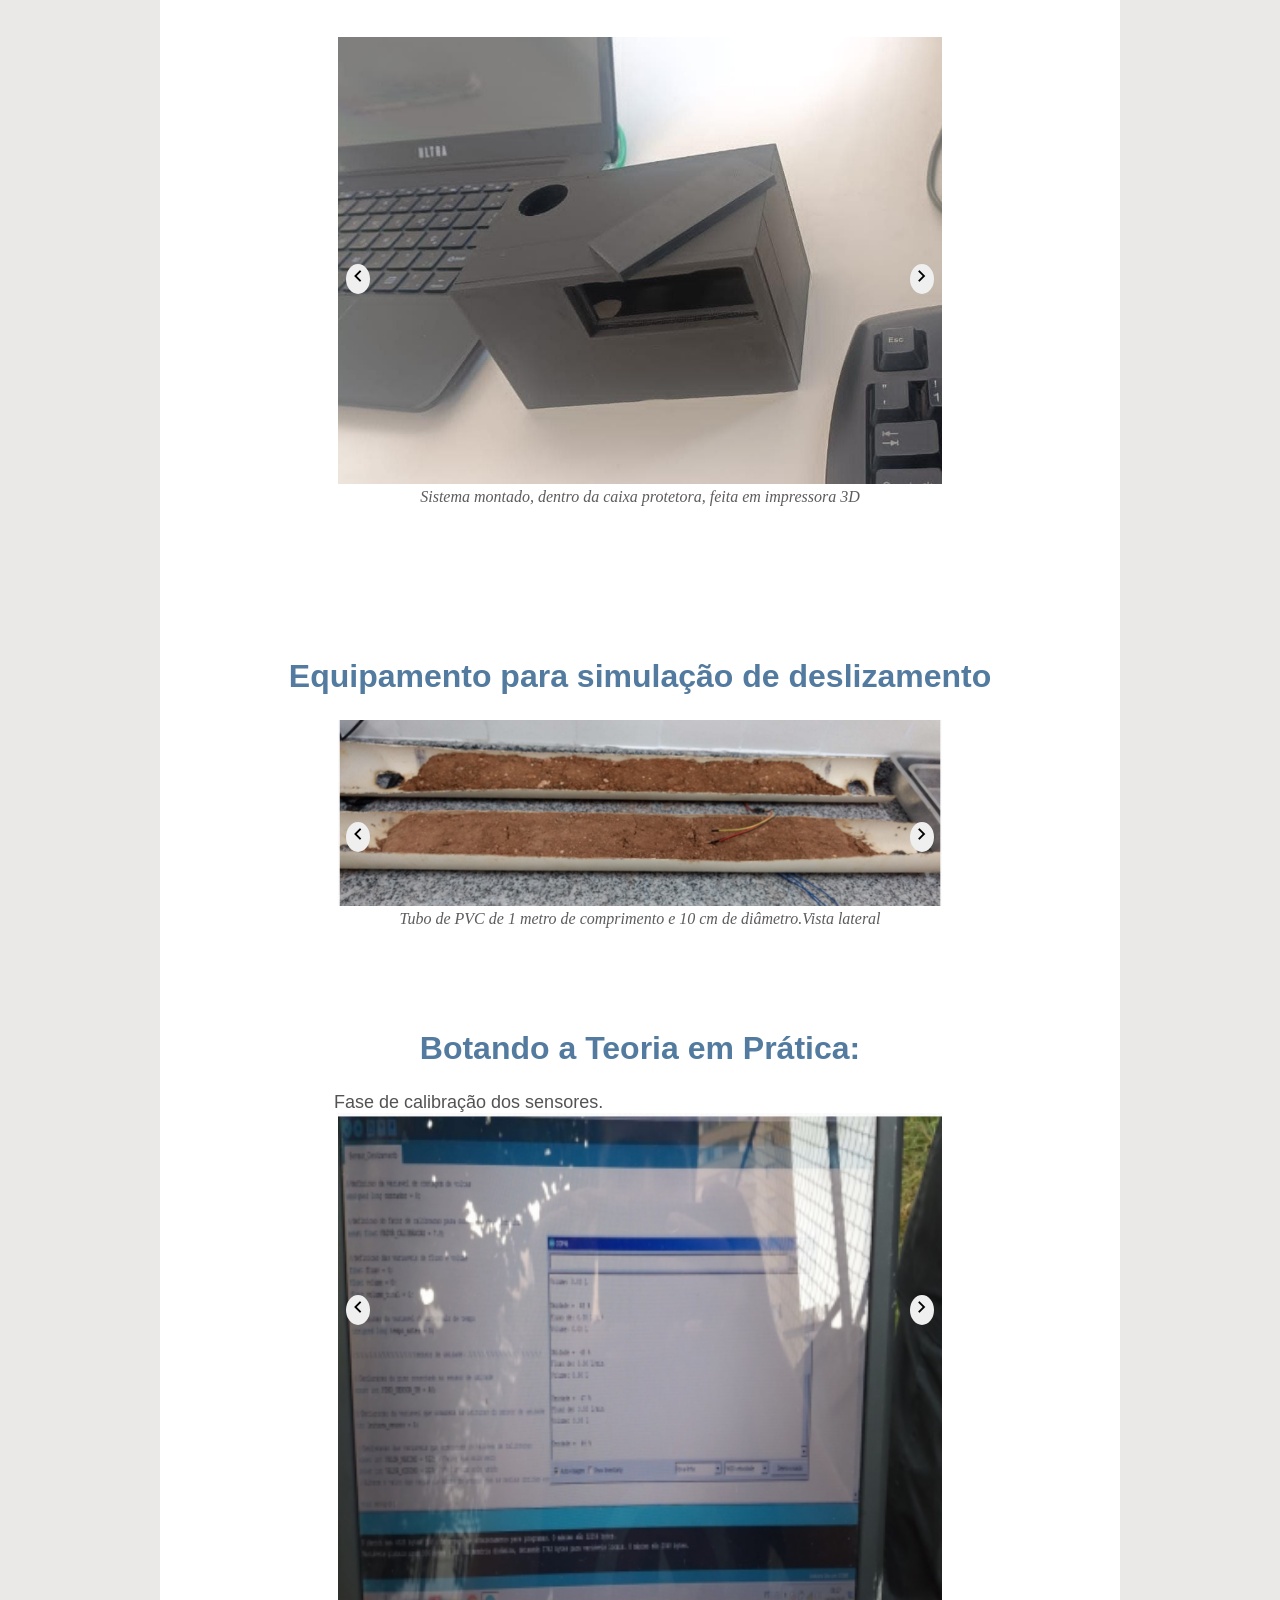
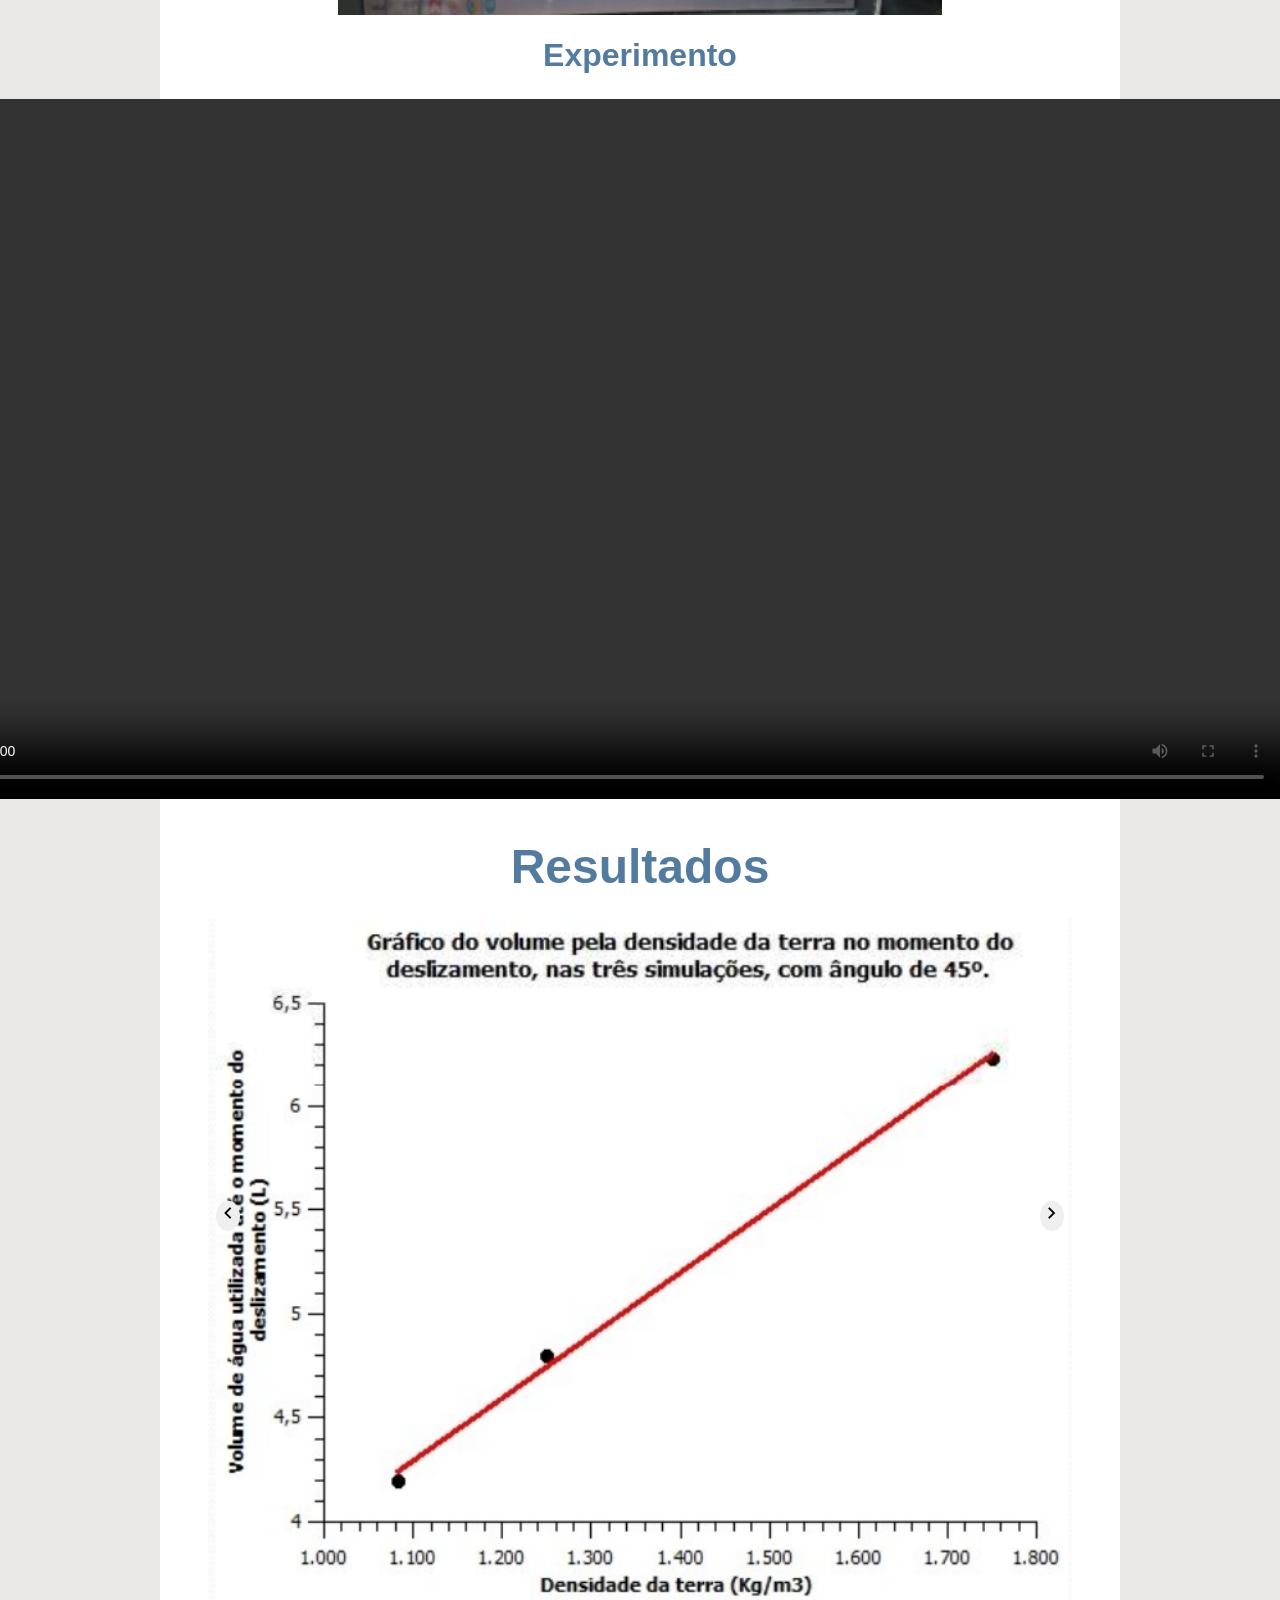
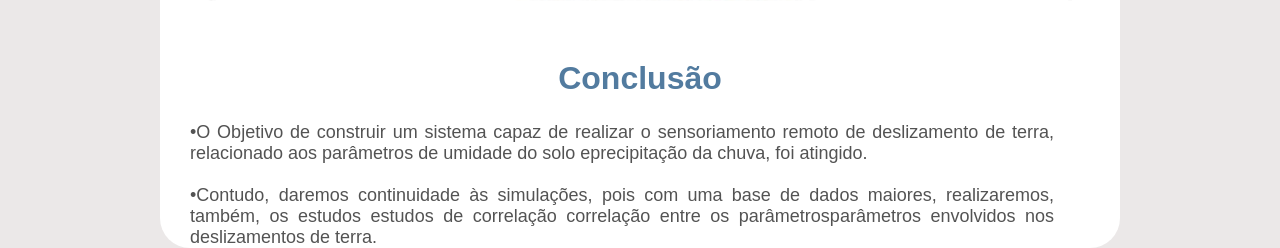
==== commit 7e368452: "Add files via upload" ====
--- a/index.html
+++ b/index.html
@@ -139,7 +139,7 @@
 
                       <br>
 
-                      <img src="./Imgens/Grafico-Fatalidades.png " class="Grafico"alt="Gráfico referente aos deslizamentos de terra nos últimos 35 anos. Foram iniciados os registros em 1988 com 295 mortes, em 2011 foi registrada o maior número de mortes com 969 mortes, e em fevereiro de 2023 foi registrada a menor baixa com 61 mortes." >
+                      <img src="./Imgens/Grafico-Fatalidades.png " class="Imagens"alt="Gráfico referente aos deslizamentos de terra nos últimos 35 anos. Foram iniciados os registros em 1988 com 295 mortes, em 2011 foi registrada o maior número de mortes com 969 mortes, e em fevereiro de 2023 foi registrada a menor baixa com 61 mortes." >
                   
                       <br>
 
@@ -443,6 +443,7 @@
                   <br>
                   <br>
 
+                 <h3 class="Titulos">Equipamento para simulação de deslizamento</h3> 
                   <div class="NossosComponentes">
                       <div class="carousel" data-carousel>
                           <div class="carousel-buttons">
@@ -469,7 +470,7 @@
                                     <img src="./Imgens/captura12.png"  class="Img-Carrosel"  alt="Tubo de PVC de 1 metro de comprimento e 10 cm de diâmetro, cortado ao meio, no formato de calha ou canoa. preenchido com a terra argilosa e o com o sensor de umidade embaixo da terra. vista lateral">
     
                                 <figcaption>
-                                    Tubo de PVC de 1 metro de comprimento e 10 cm de diâmetro, cortado ao meio, no formato de calha ou canoa. preenchido com a terra argilosa e o com o sensor de umidade embaixo da terra. vista lateral
+                                    Tubo de PVC de 1 metro de comprimento e 10 cm de diâmetro.Vista lateral
                                 </figcaption>
                               </figure>  
                           </div>
@@ -478,7 +479,7 @@
                                   <img src="./Imgens/captura13.png"  class="Img-Carrosel" alt="Tubo de PVC de 1 metro de comprimento e 10 cm de diâmetro, cortado ao meio, no formato de calha ou canoa. preenchido com a terra argilosa e o com o sensor de umidade embaixo da terra. Vista de cima">
                               </figure>
                               <figcaption>
-                                  Mesmo tubo só que visto de cima visto de cima.
+                                Vista de cima.
                               </figcaption>            
                               </figure>
                             </div>
@@ -563,7 +564,6 @@
               <h2>Resultados</h2>
               </div>
           </header>
-          <div class="NossosComponentes">
               <div class="carousel" data-carousel>
                   <div class="carousel-buttons">
                     <button
@@ -585,14 +585,17 @@
                   </div>
                   <div class="slides" data-carousel-slides-container>
                     <div class="slide">  
-                      <img src="./Imgens/Captura20.png" class="Img-Carrosel"  alt="Gráfico do volume pela densidade da terra, no momento do deslizamento, ângulo de 45º" width="70%">
+                      <div id="Graficos-Umidade">  
+                        <img src="./Imgens/Captura20.png" class="Img-Carrosel"  alt="Gráfico do volume pela densidade da terra, no momento do deslizamento, ângulo de 45º">
+                      </div>  
                     </div>
-                    <div class="slide">
-                      <img src="Imgens/Captura21.png" alt="Gráfico da umidade pela densidade da terra no momento do deslizamento, ângulo de 45º. Só que agora com os resultados de nossa pesquisa, onde vemos uma curvatura em sua densidade, essa parábola demosntra a queda na saturação da terra.">
+                      <div class="slide">
+                        <div id="Graficos-Umidade"> 
+                        <img src="Imgens/Captura21.png" class="Img-Carrosel" alt="Gráfico da umidade pela densidade da terra no momento do deslizamento, ângulo de 45º. Só que agora com os resultados de nossa pesquisa, onde vemos uma curvatura em sua densidade, essa parábola demosntra a queda na saturação da terra.">
+                      </div>  
                     </div>
                   </div>
                 </div>
-              </div>  
     </article>
 
     <br>
--- a/styles.css
+++ b/styles.css
@@ -120,7 +120,7 @@
 }
 
 .Conteudo{
-    width: 80%;
+    width: 75%;
     display: flex;
     flex-direction: column;
     justify-content: center;
--- a/celular.css
+++ b/celular.css
@@ -25,20 +25,22 @@
     display: flex;
   }
 
-.Titulos{
-  justify-content: center;
-}
-
-.Imagens{
-    display: flex;
-    flex-direction: column;
-    align-items: center;
-    justify-content: center;
-    width: 40%;
+.Conteudo{
+  width: 80%;
 }
 
 .Titulos{
-  font-size: 30px;
+    font-size: 20px;
+    justify-content: center;
+}
+
+figure{
+  width: 105%;
+}
+
+figcaption{
+font-size: 0.9em;
+width: 80%;
 }
 
 .Img-Carrosel{
@@ -48,6 +50,12 @@
   width: 80%;
   align-items: center;
 }
+
+.Imagens{
+  margin-left: 30px;
+  width: 80%;
+}
+
 
 .Textos{
   display: flex;
--- a/Carrosel.css
+++ b/Carrosel.css
@@ -9,21 +9,20 @@
   
   .carousel-button {
     /* vertically centering the buttons */
-     position: absolute; 
+      position: absolute; 
       top: 40%;
       transform: translateY(-50%);
 
   
     /* basic styling */
-    padding: 0;
-    margin: 0.5rem;
-    border-radius: 50%;
-    background-color: white;
-    border: none;
-    font-size: 1.5rem;
-    cursor: pointer;
-    transition: color 0.1s;
-    z-index: 1;
+      padding: 0;
+      margin: 0.5rem;
+      border-radius: 50%;
+      border: none;
+      font-size: 1.5rem;
+      cursor: pointer;
+      transition: color 0.1s;
+      z-index: 1;
   }
   
   .carousel-button:hover {
@@ -48,12 +47,13 @@
   
   .slide {
     flex: 0 0 100%;
-    
   }
   
-  @media screen and (min-width: 768px) {
+  @media screen and (max-width: 768px) {
     .carousel-button {
       font-size: 2rem;
       margin: 1rem;
+      top: 20%;
+     
     }
   }
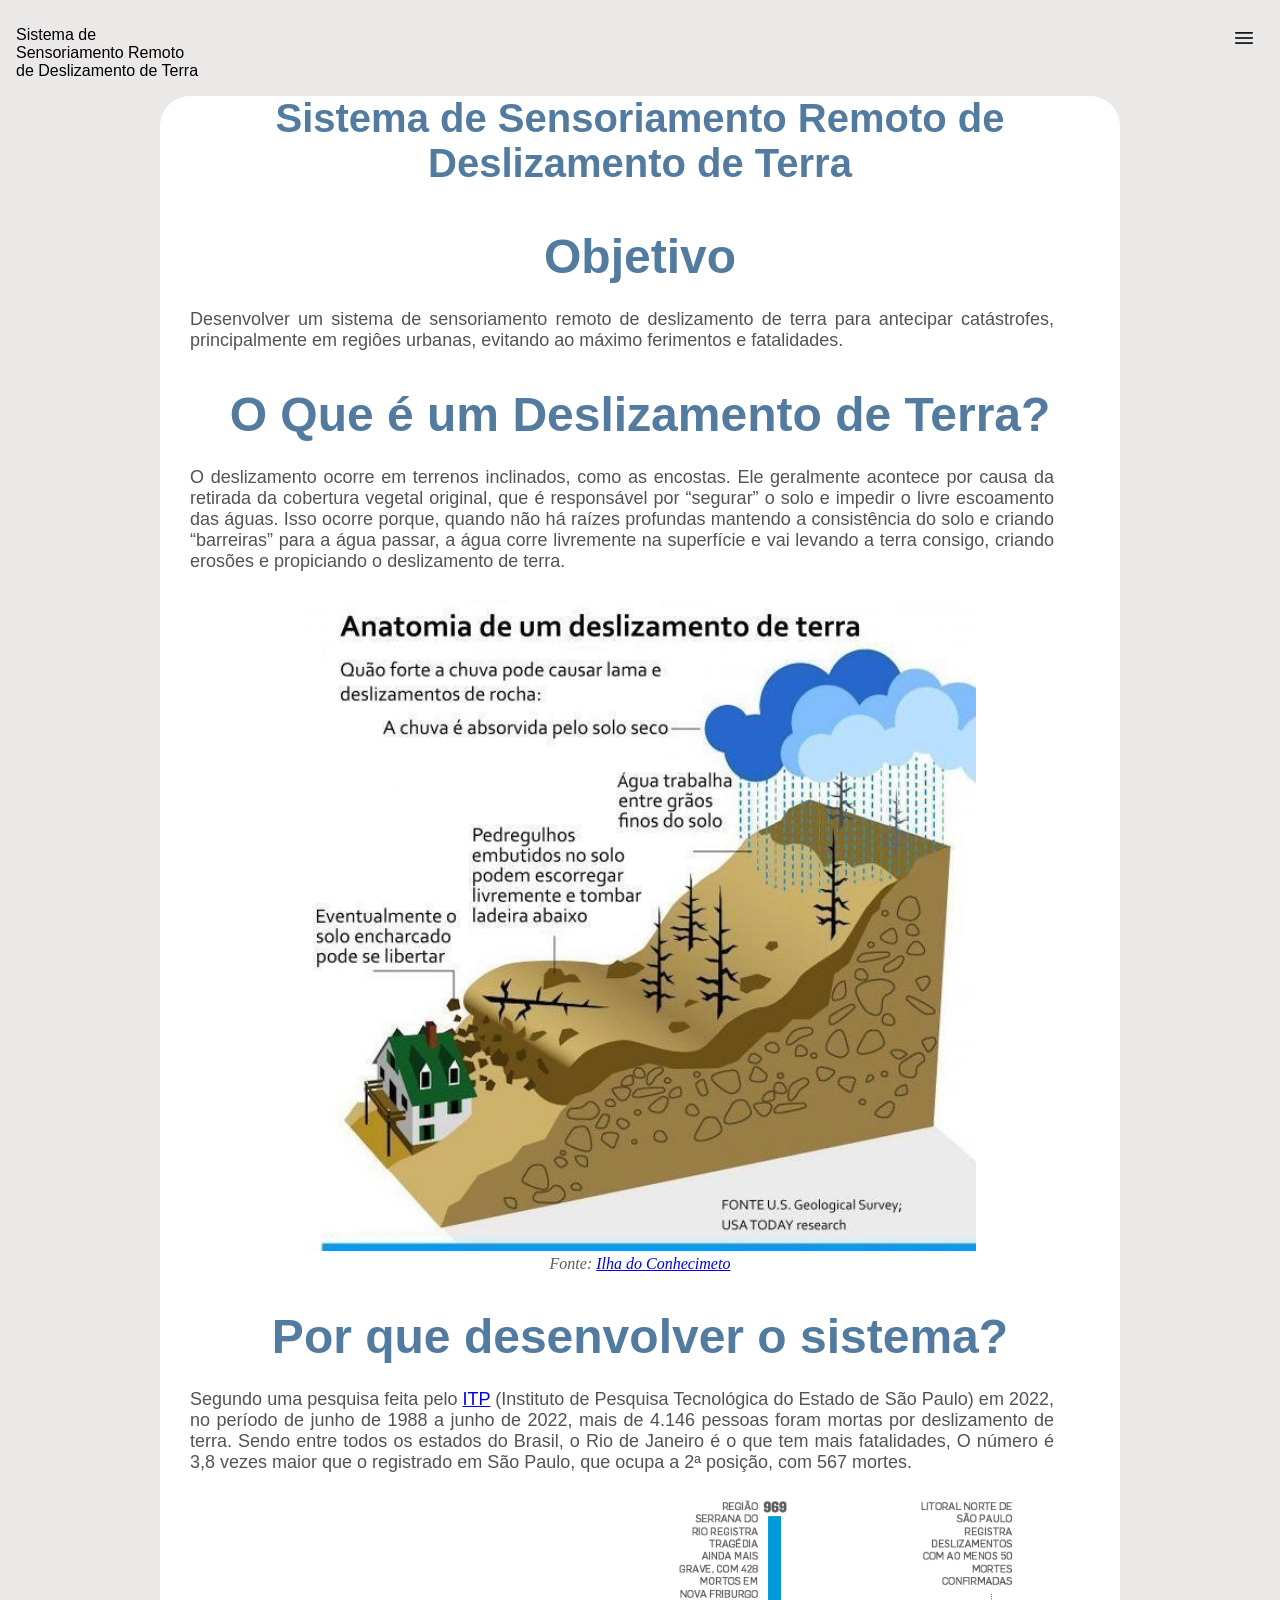
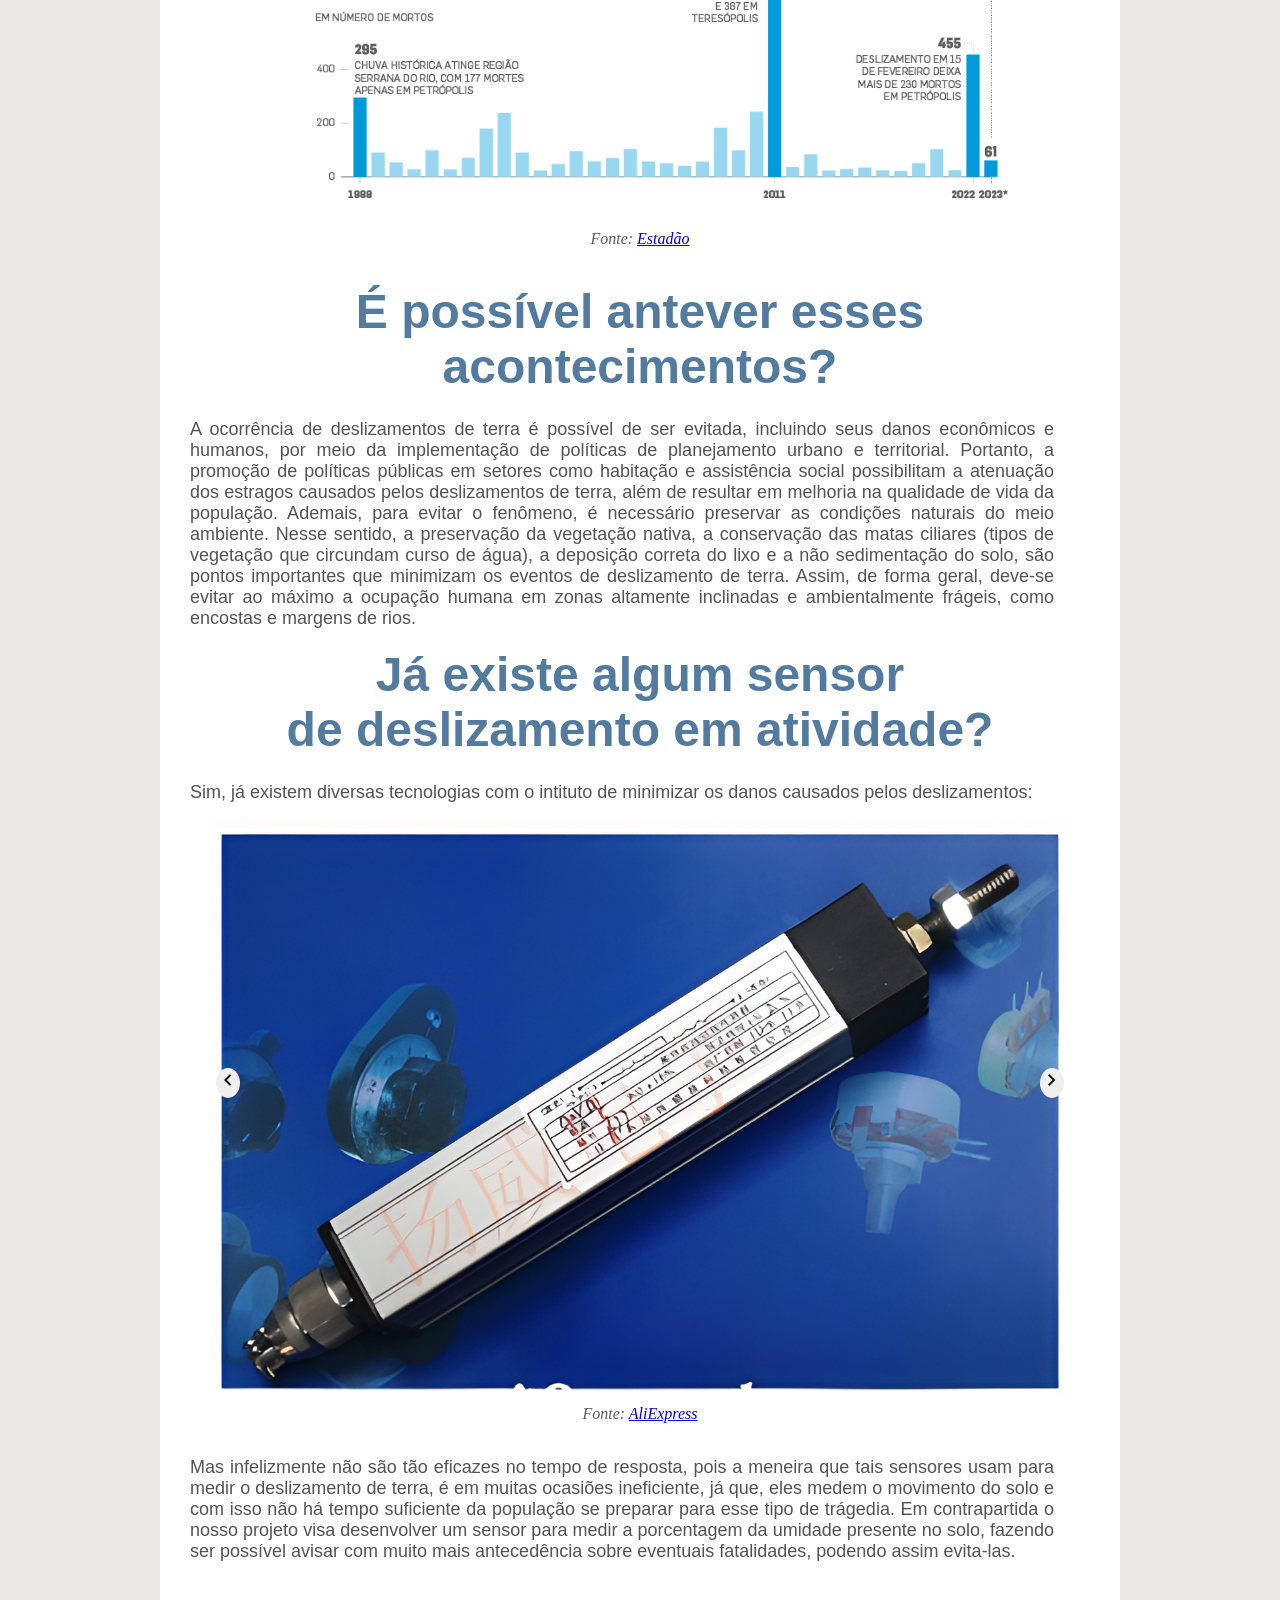
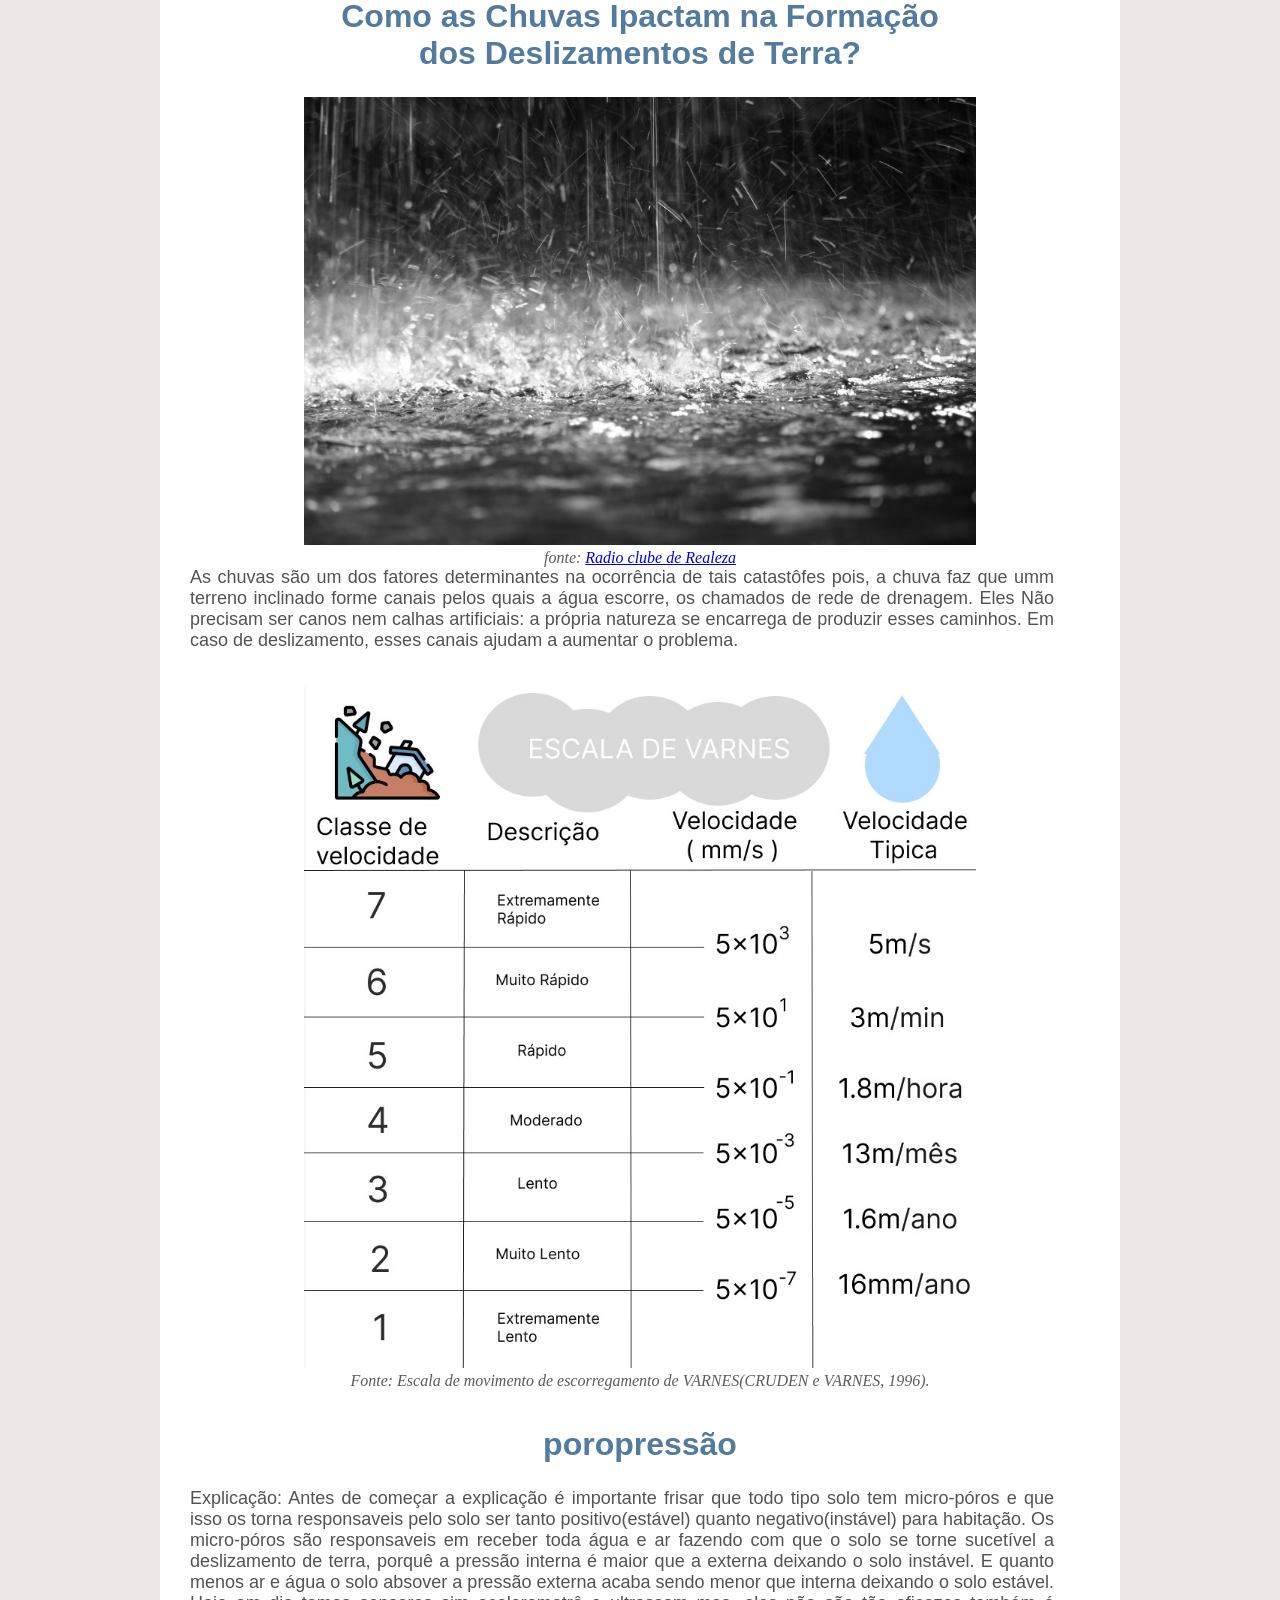
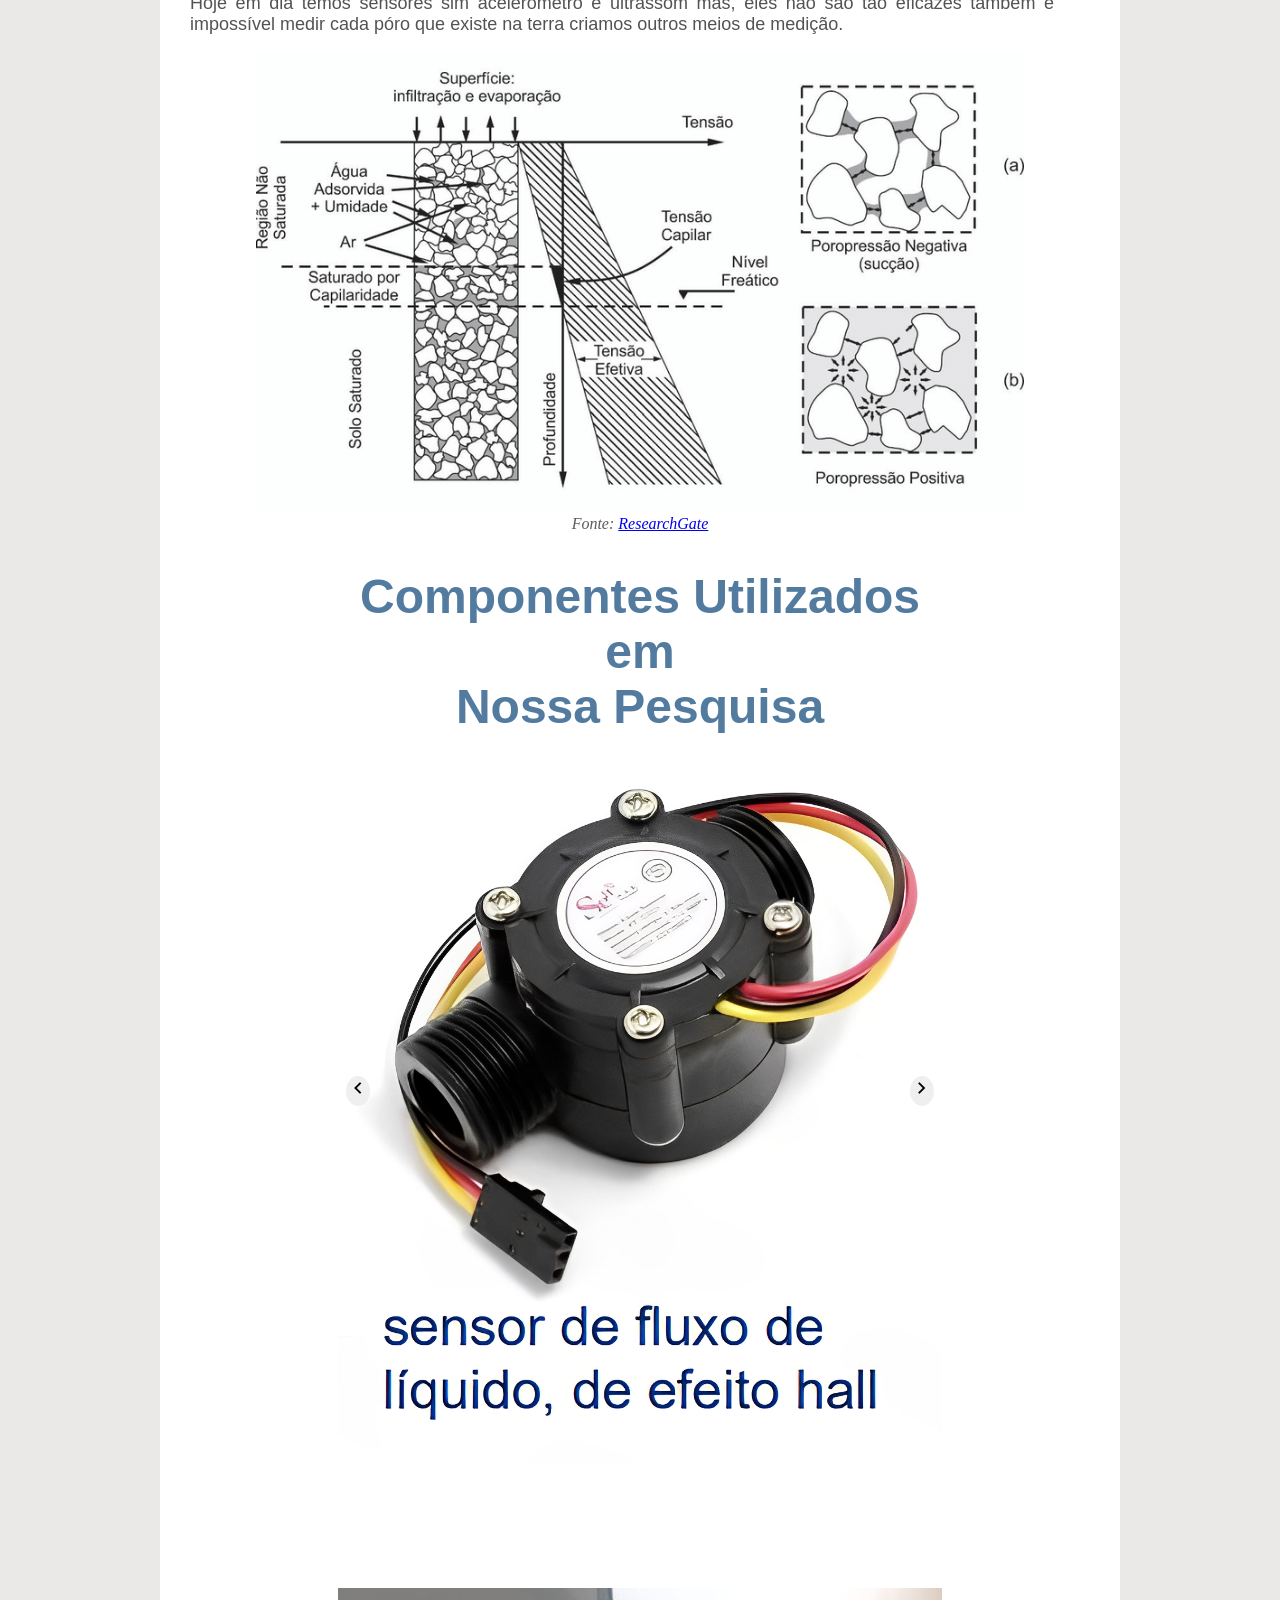
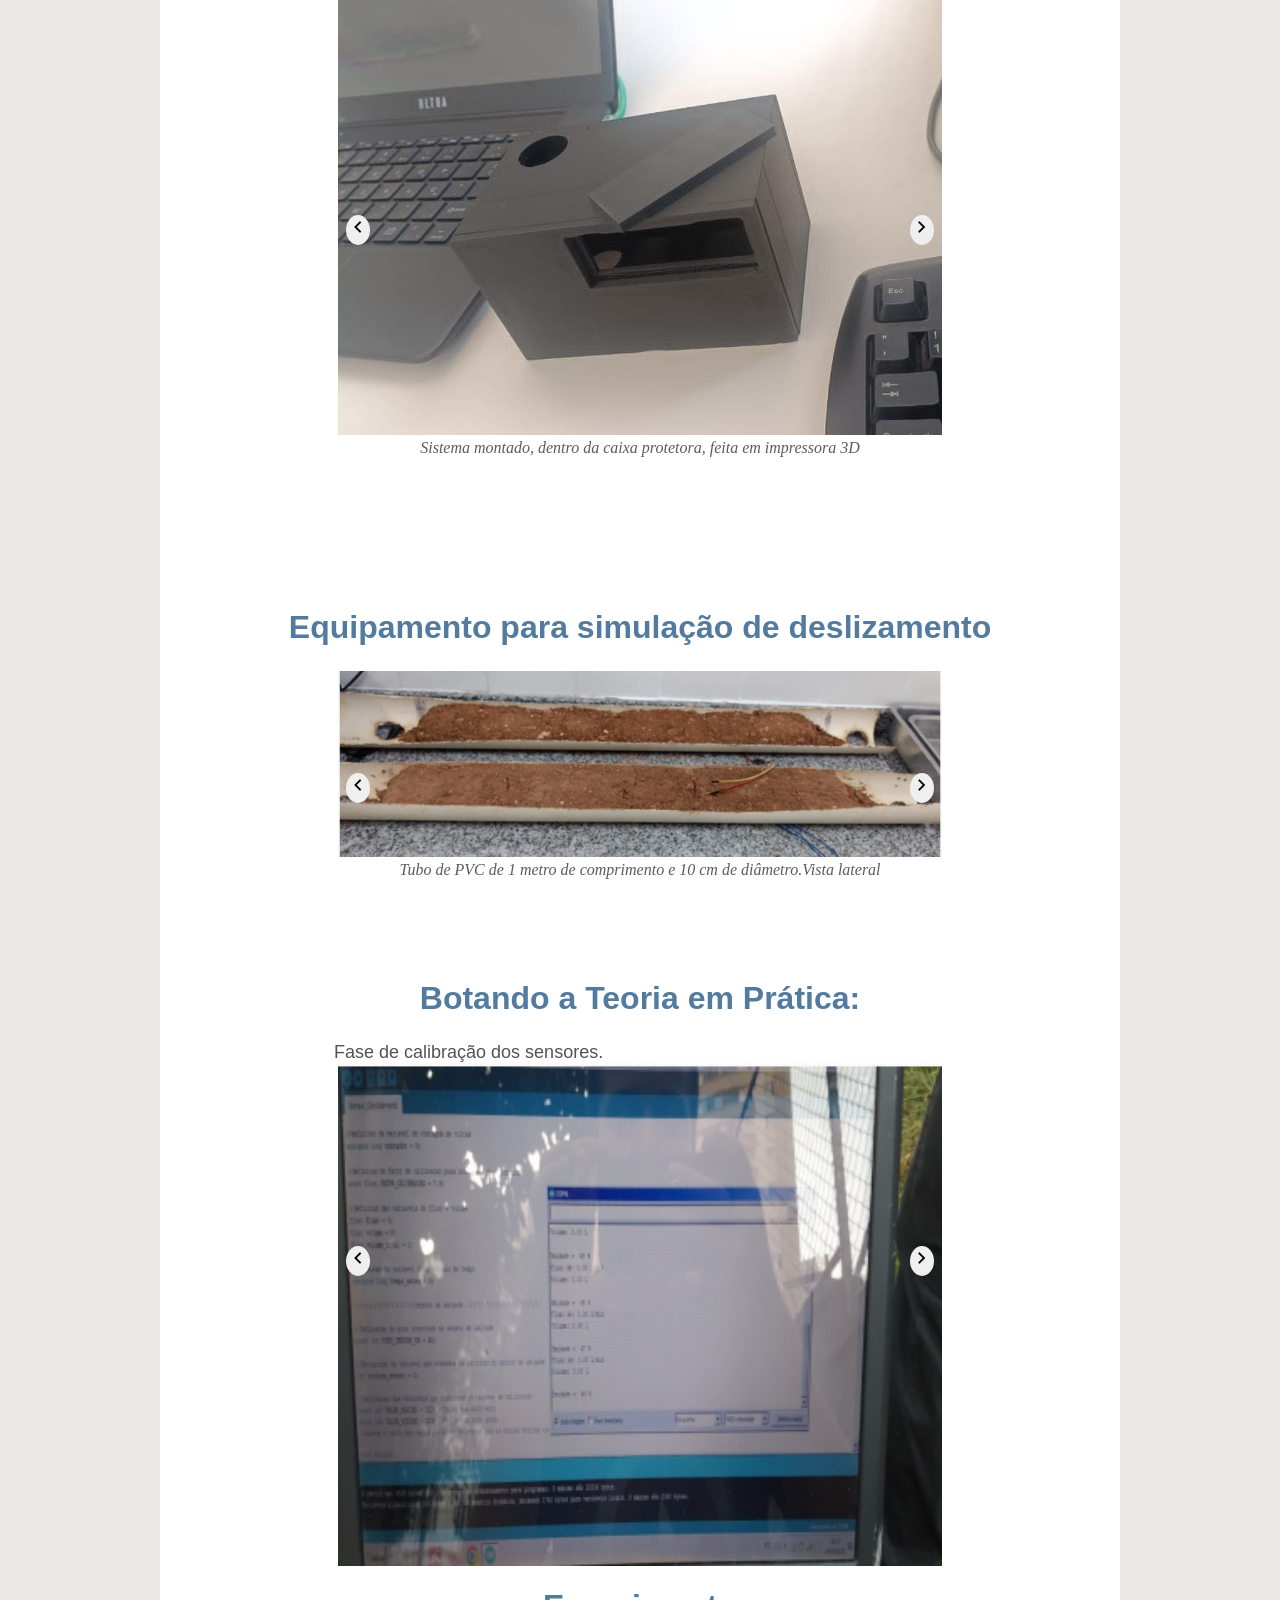
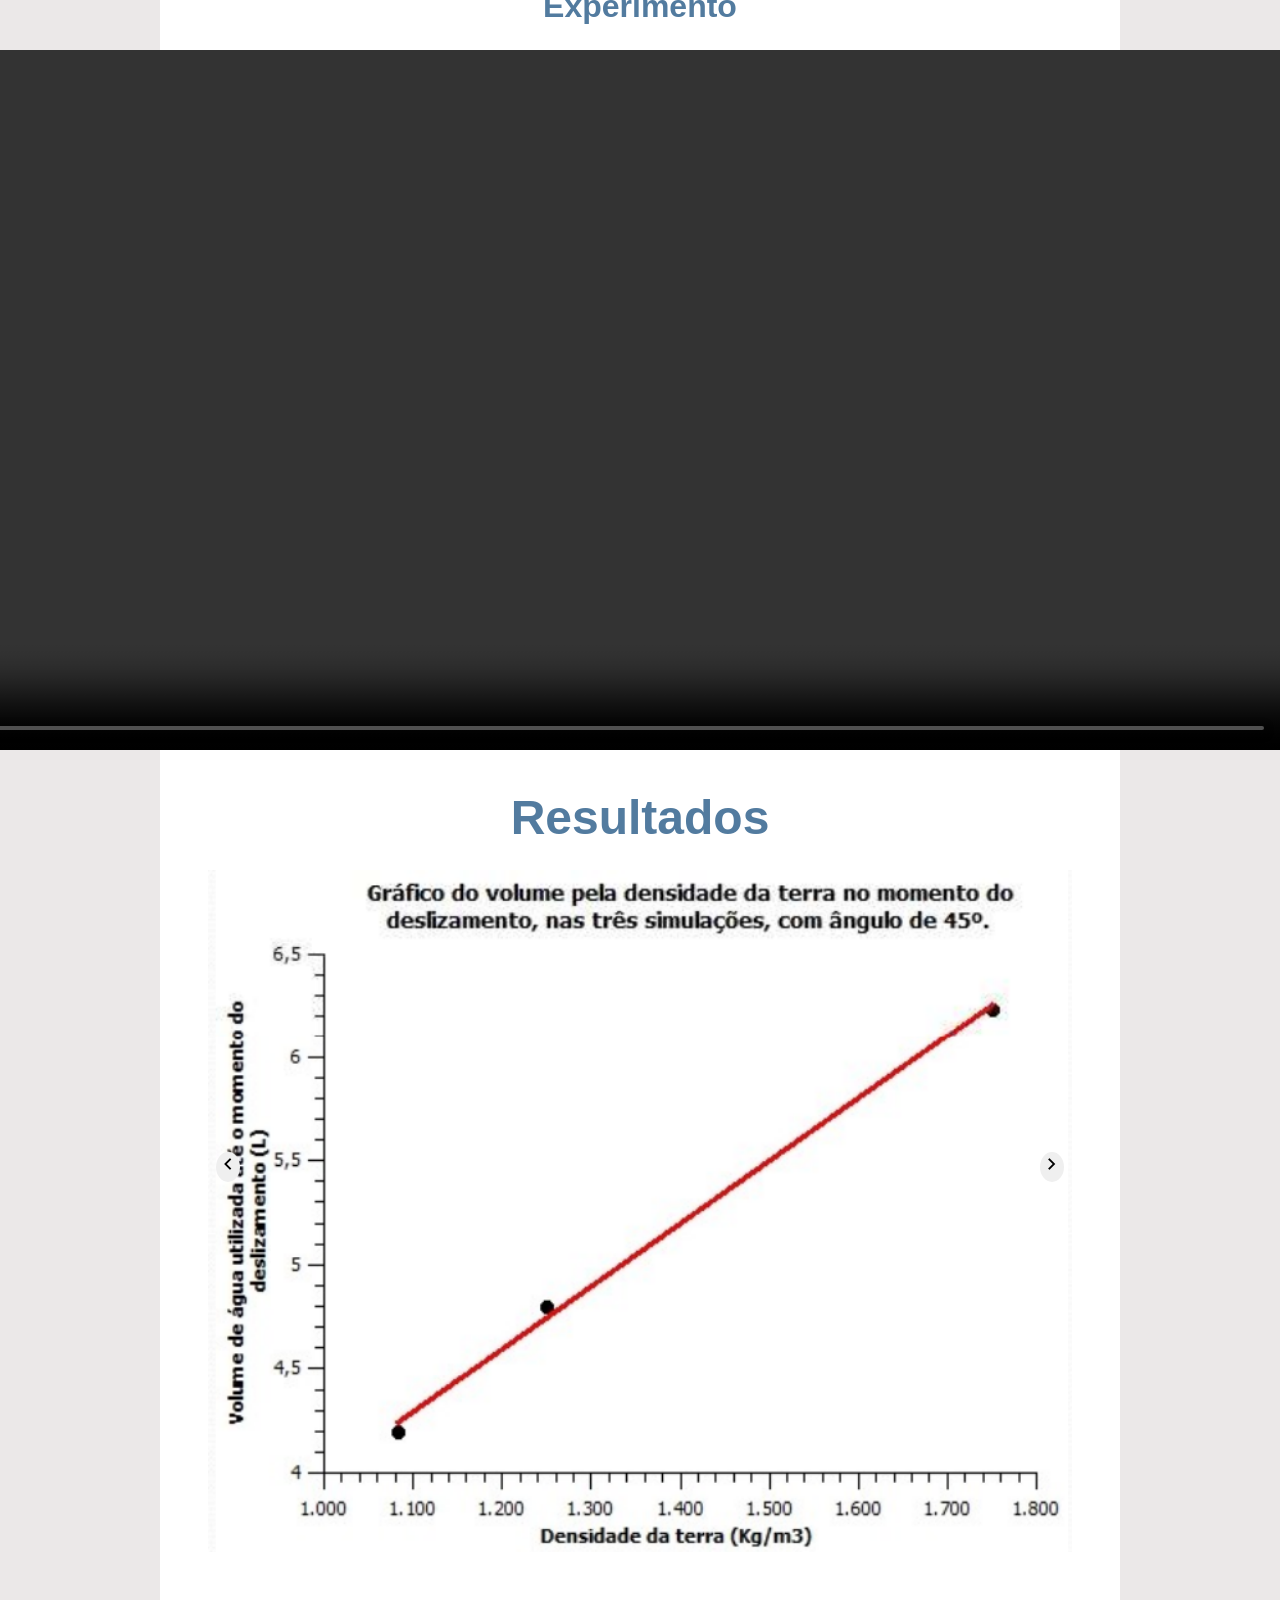
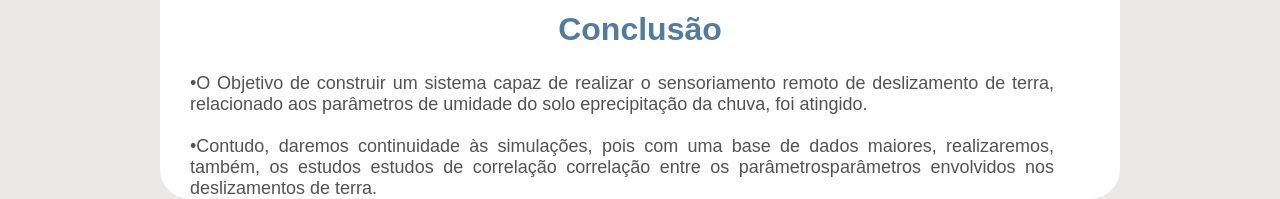
==== commit dfc5dbf6: "Add files via upload" ====
--- a/index.html
+++ b/index.html
@@ -139,7 +139,7 @@
 
                       <br>
 
-                      <img src="./Imgens/Grafico-Fatalidades.png " class="Imagens"alt="Gráfico referente aos deslizamentos de terra nos últimos 35 anos. Foram iniciados os registros em 1988 com 295 mortes, em 2011 foi registrada o maior número de mortes com 969 mortes, e em fevereiro de 2023 foi registrada a menor baixa com 61 mortes." >
+                      <img src="./Imgens/Grafico-Fatalidades.png " class="Imagens Grafico-Fatalidades"alt="Gráfico referente aos deslizamentos de terra nos últimos 35 anos. Foram iniciados os registros em 1988 com 295 mortes, em 2011 foi registrada o maior número de mortes com 969 mortes, e em fevereiro de 2023 foi registrada a menor baixa com 61 mortes." >
                   
                       <br>
 
@@ -235,7 +235,7 @@
                       </div>
                       <div class="slide">                       
                           <figure >
-                              <img src="./Imgens/captura04.png" class="Img-Carrosel"  alt="Componentes"><!--Imagen2-->
+                              <img src="./Imgens/captura04.png" class="Img-Carrosel"  alt="Componentes" width="70%"><!--Imagen2-->
                               <figcaption>
                                   Fonte:
                                   <a href="https://www.researchgate.net/figure/Slope-ALARMS-AE-monitoring-approach-incorporating-an-active-waveguide-Dixon-et-al-2015_fig1_324041589" target="_blank">
--- a/styles.css
+++ b/styles.css
@@ -151,12 +151,18 @@
     align-items: center;
     justify-content: center;
     border: #527b9f;
+   
 }
 
 #Imagem{
 display: flex;
 align-items: center;
 width: 10%;
+}
+
+.Grafico-Fatalidades{
+  margin-left: 15%;
+  width: 75%;
 }
 
 .NossosComponentes{
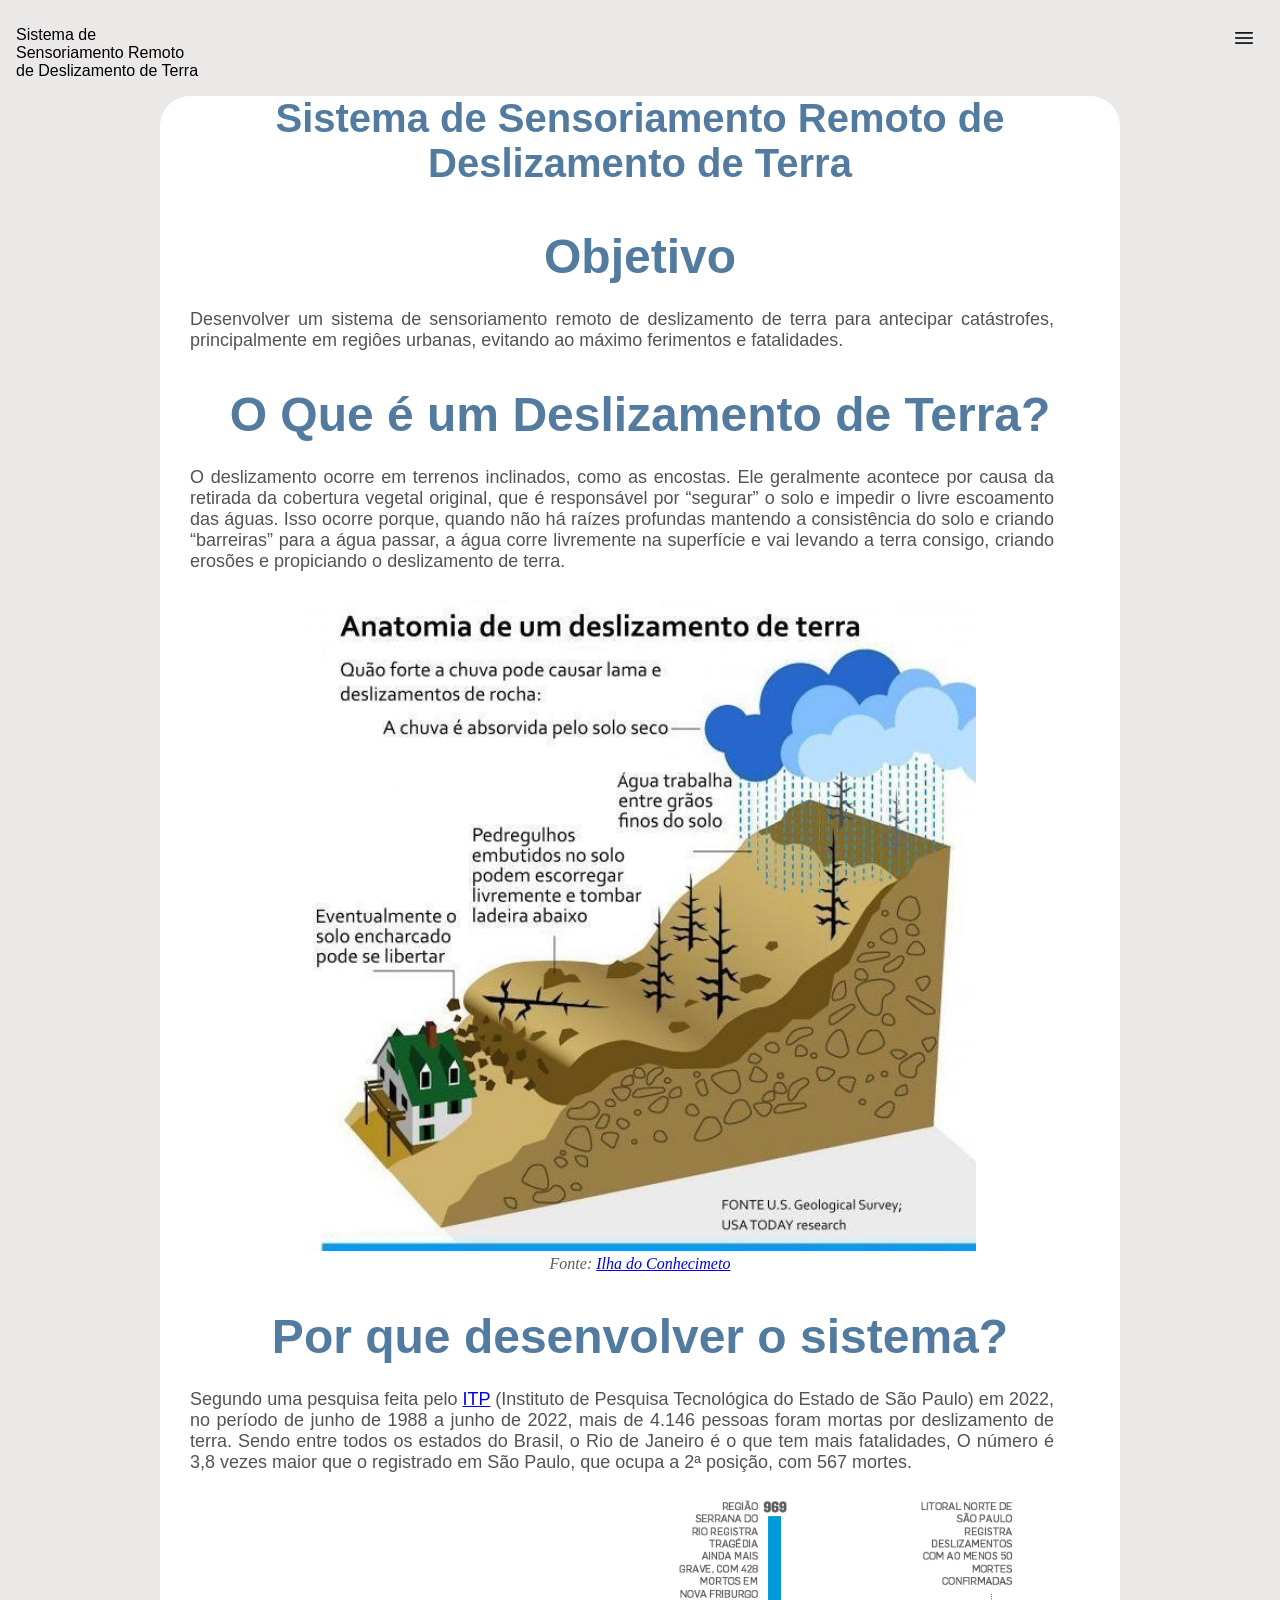
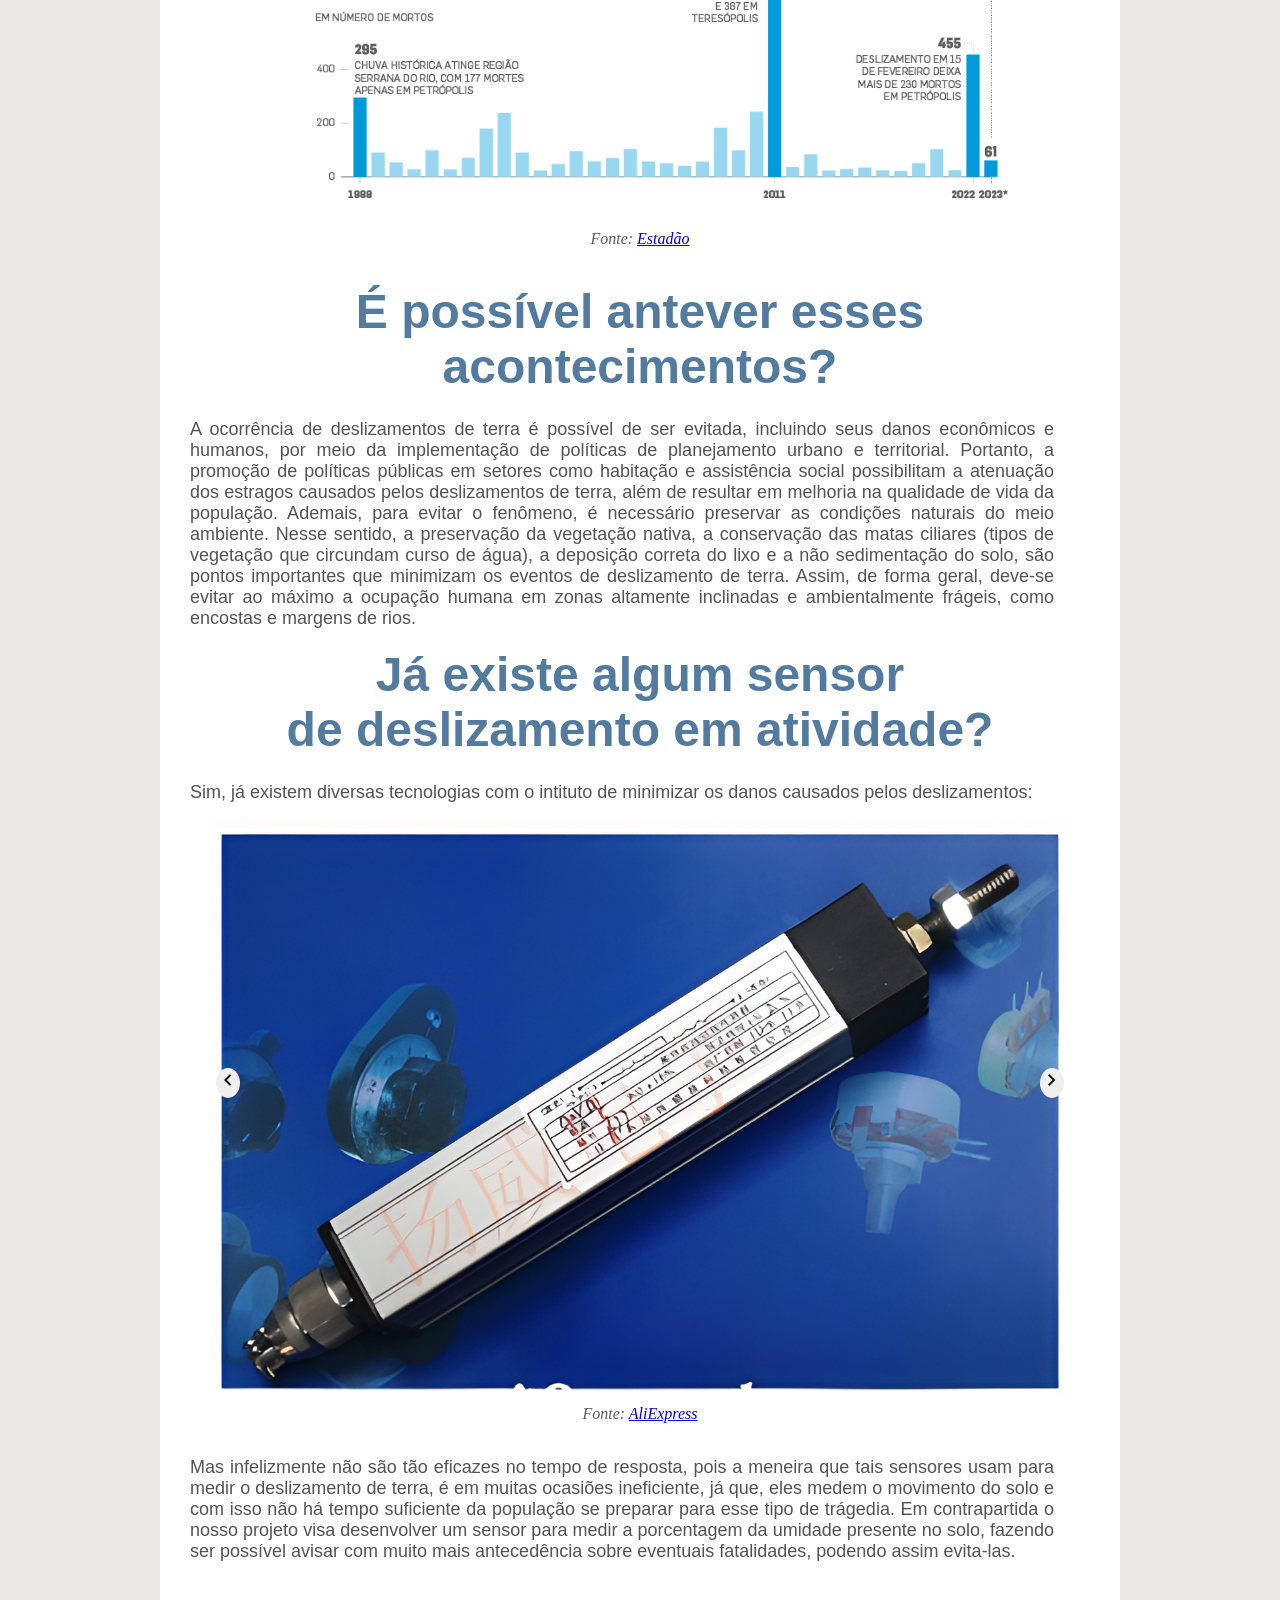
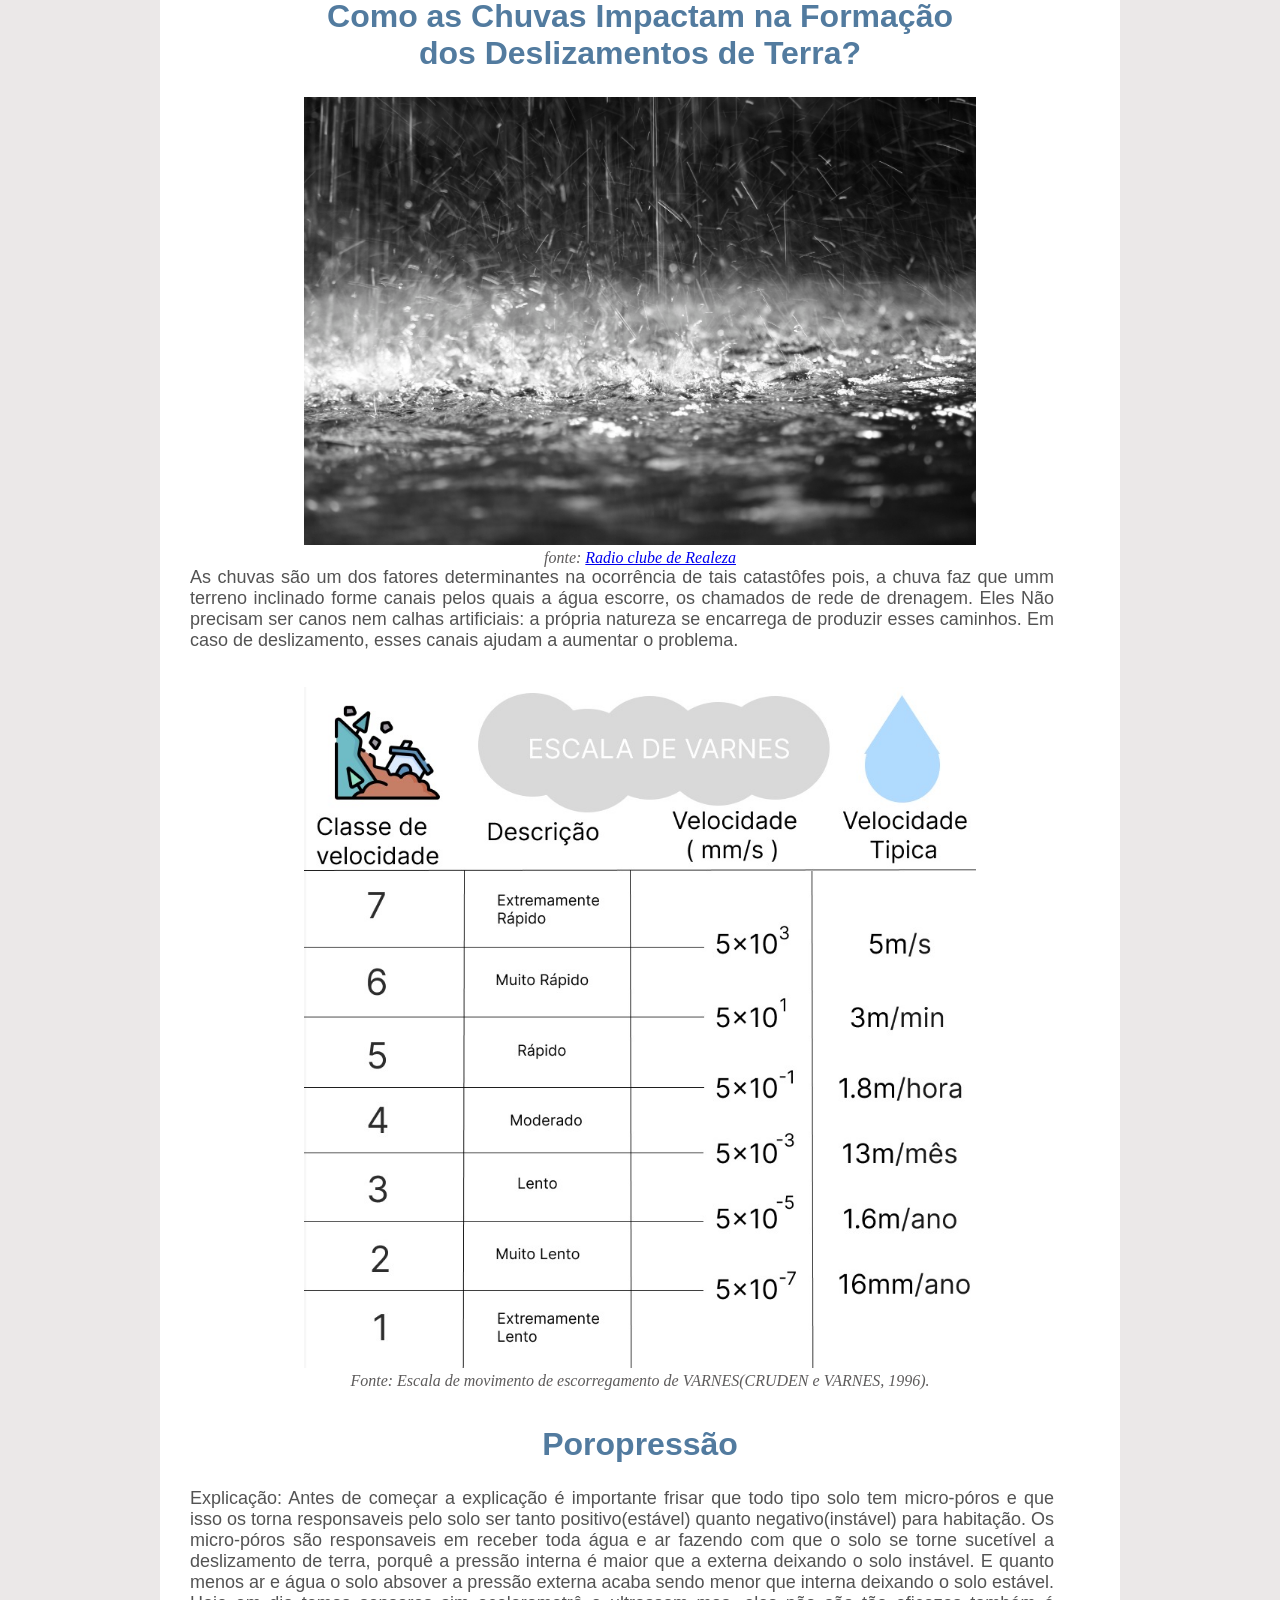
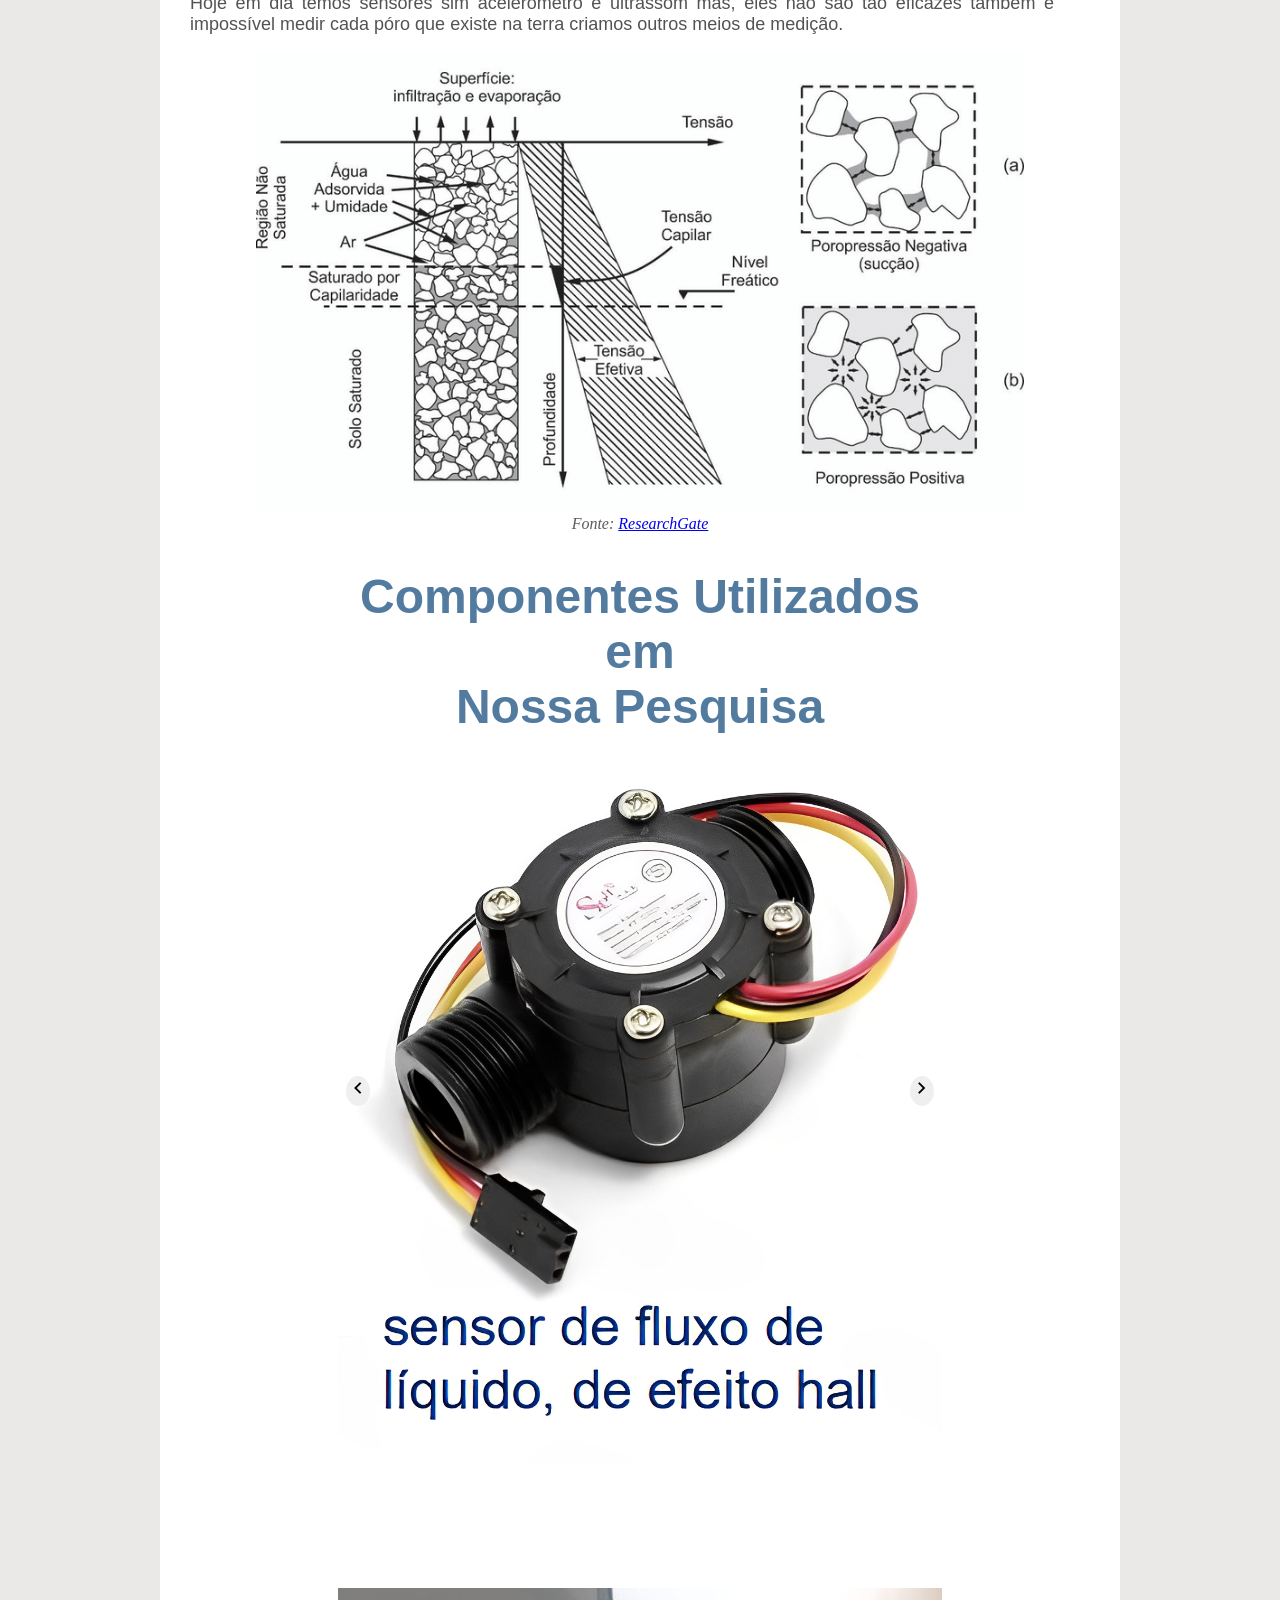
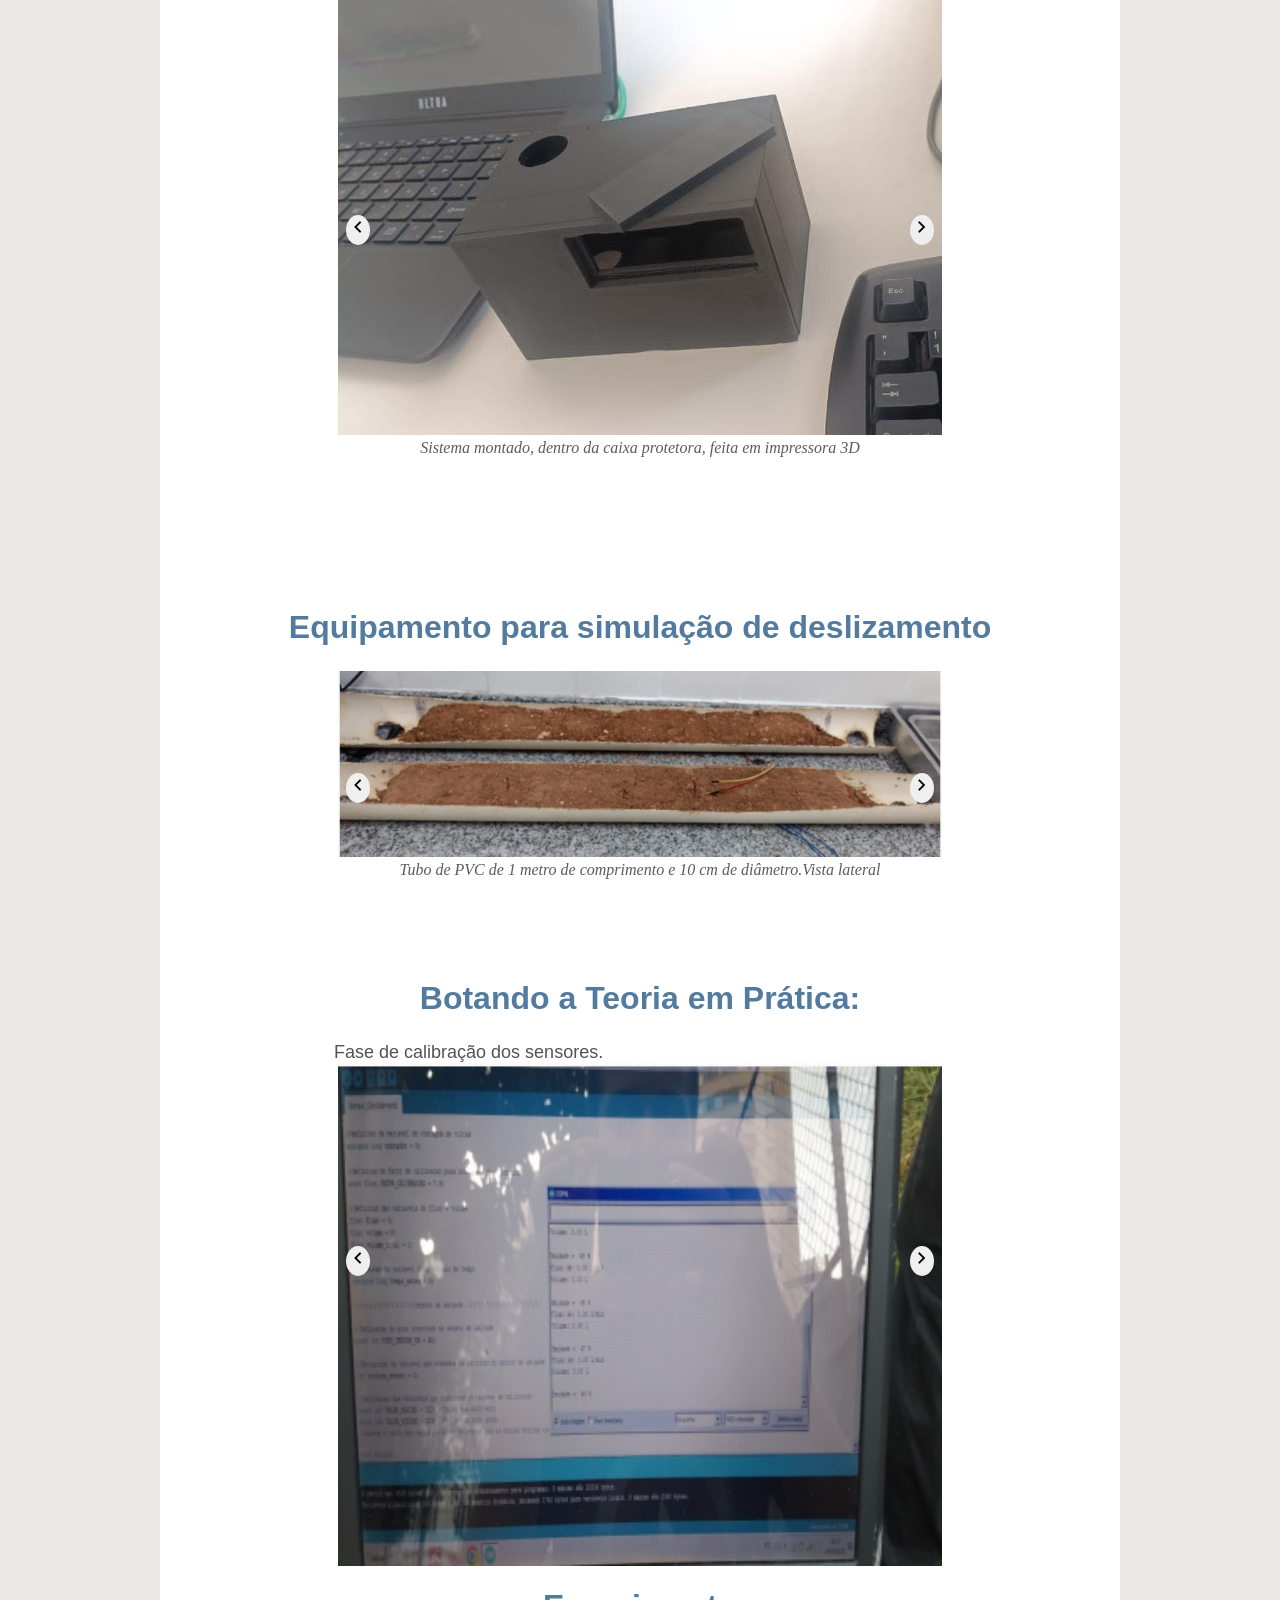
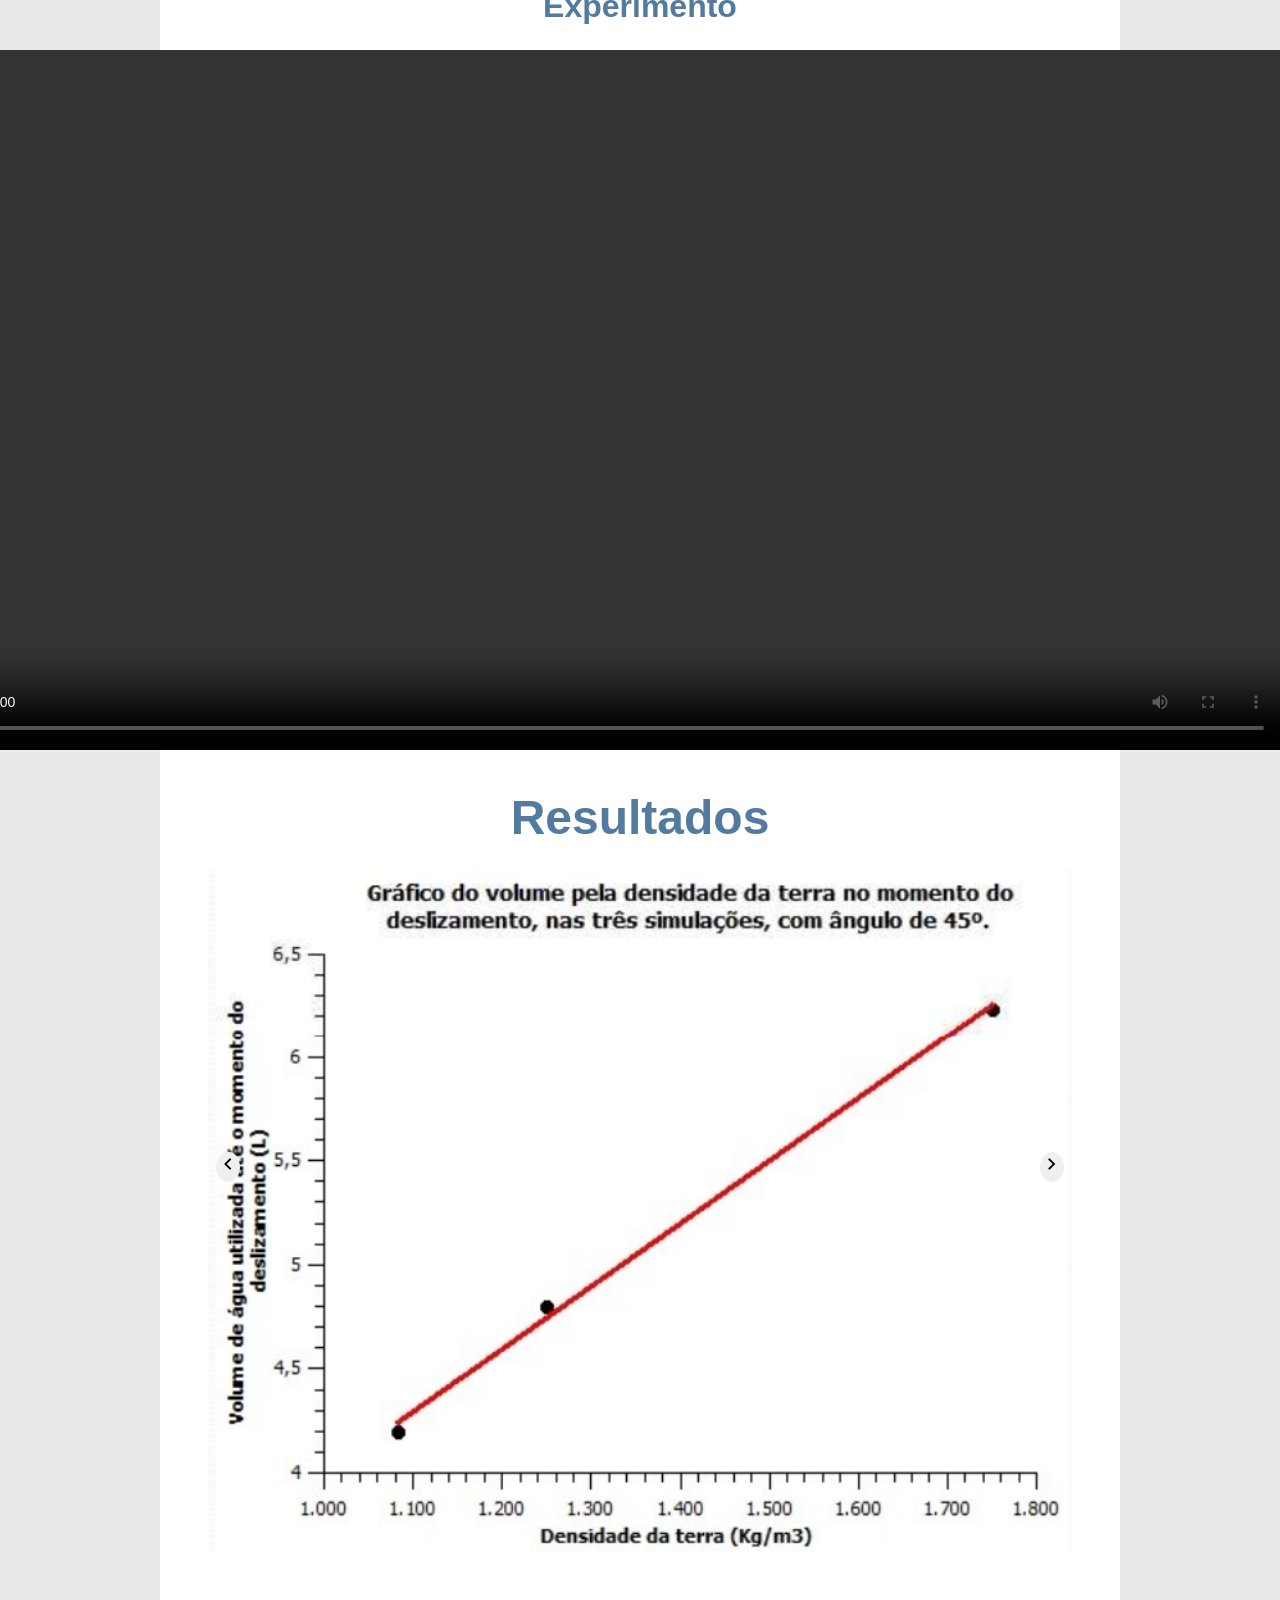
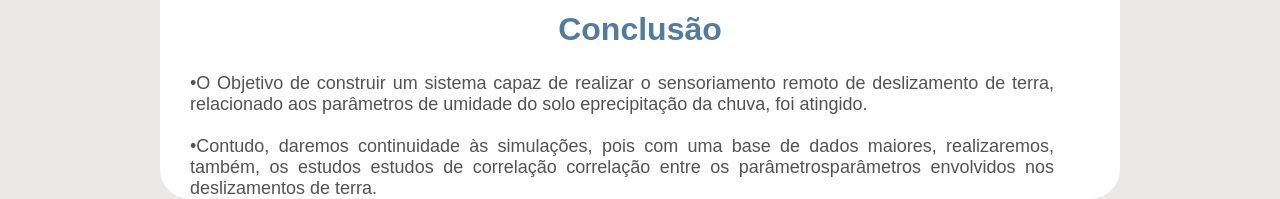
==== commit 3b5b540c: "Update index.html" ====
--- a/index.html
+++ b/index.html
@@ -261,7 +261,7 @@
       
       <article>
         <header>
-          <h2 class="Titulos" id="CCINF">Como as Chuvas Ipactam na Formação <br> dos Deslizamentos de Terra?</h2>
+          <h2 class="Titulos" id="CCINF">Como as Chuvas Impactam na Formação <br> dos Deslizamentos de Terra?</h2>
         </header>
         <section>
   
@@ -310,7 +310,7 @@
       <br>
 
       <article>
-        <header><h2 class="Titulos" id="Poropressão">poropressão</h2></header>
+        <header><h2 class="Titulos" id="Poropressão">Poropressão</h2></header>
         <section>
           <p class="Textos">
             Explicação:
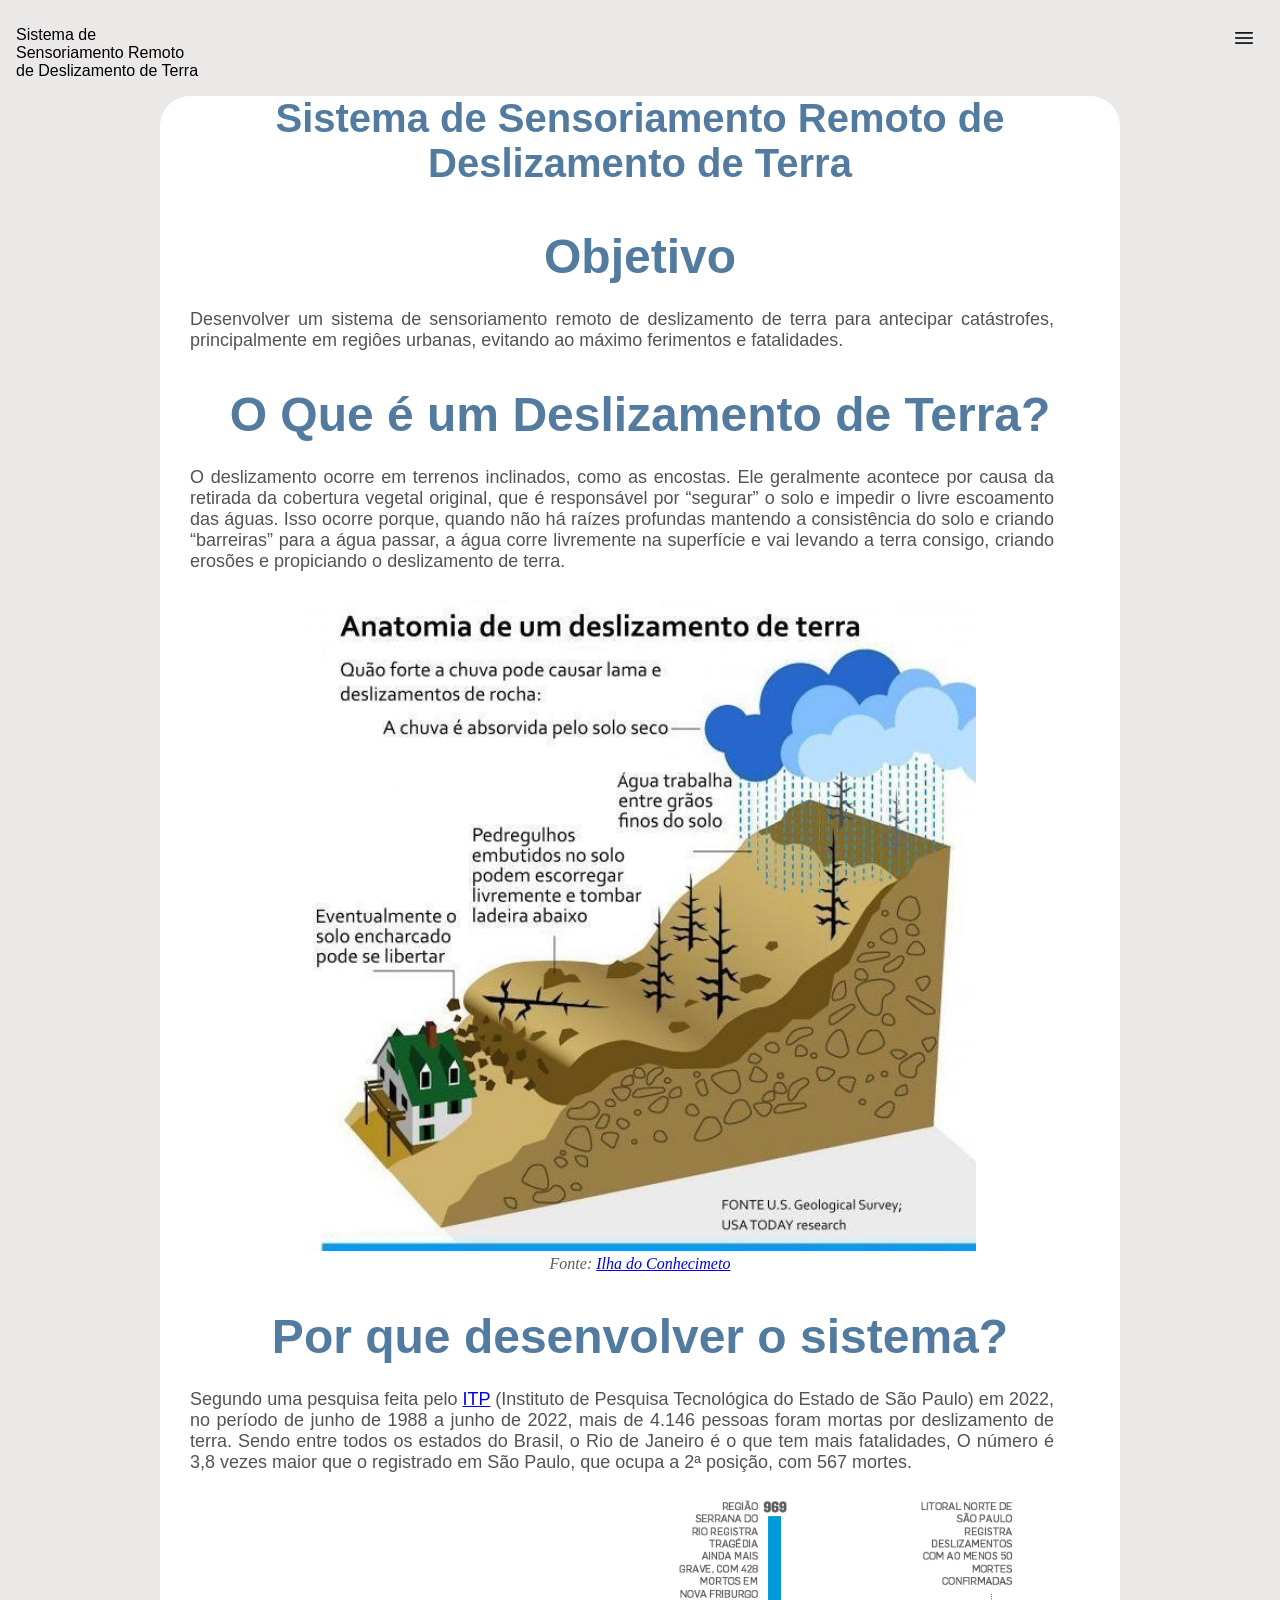
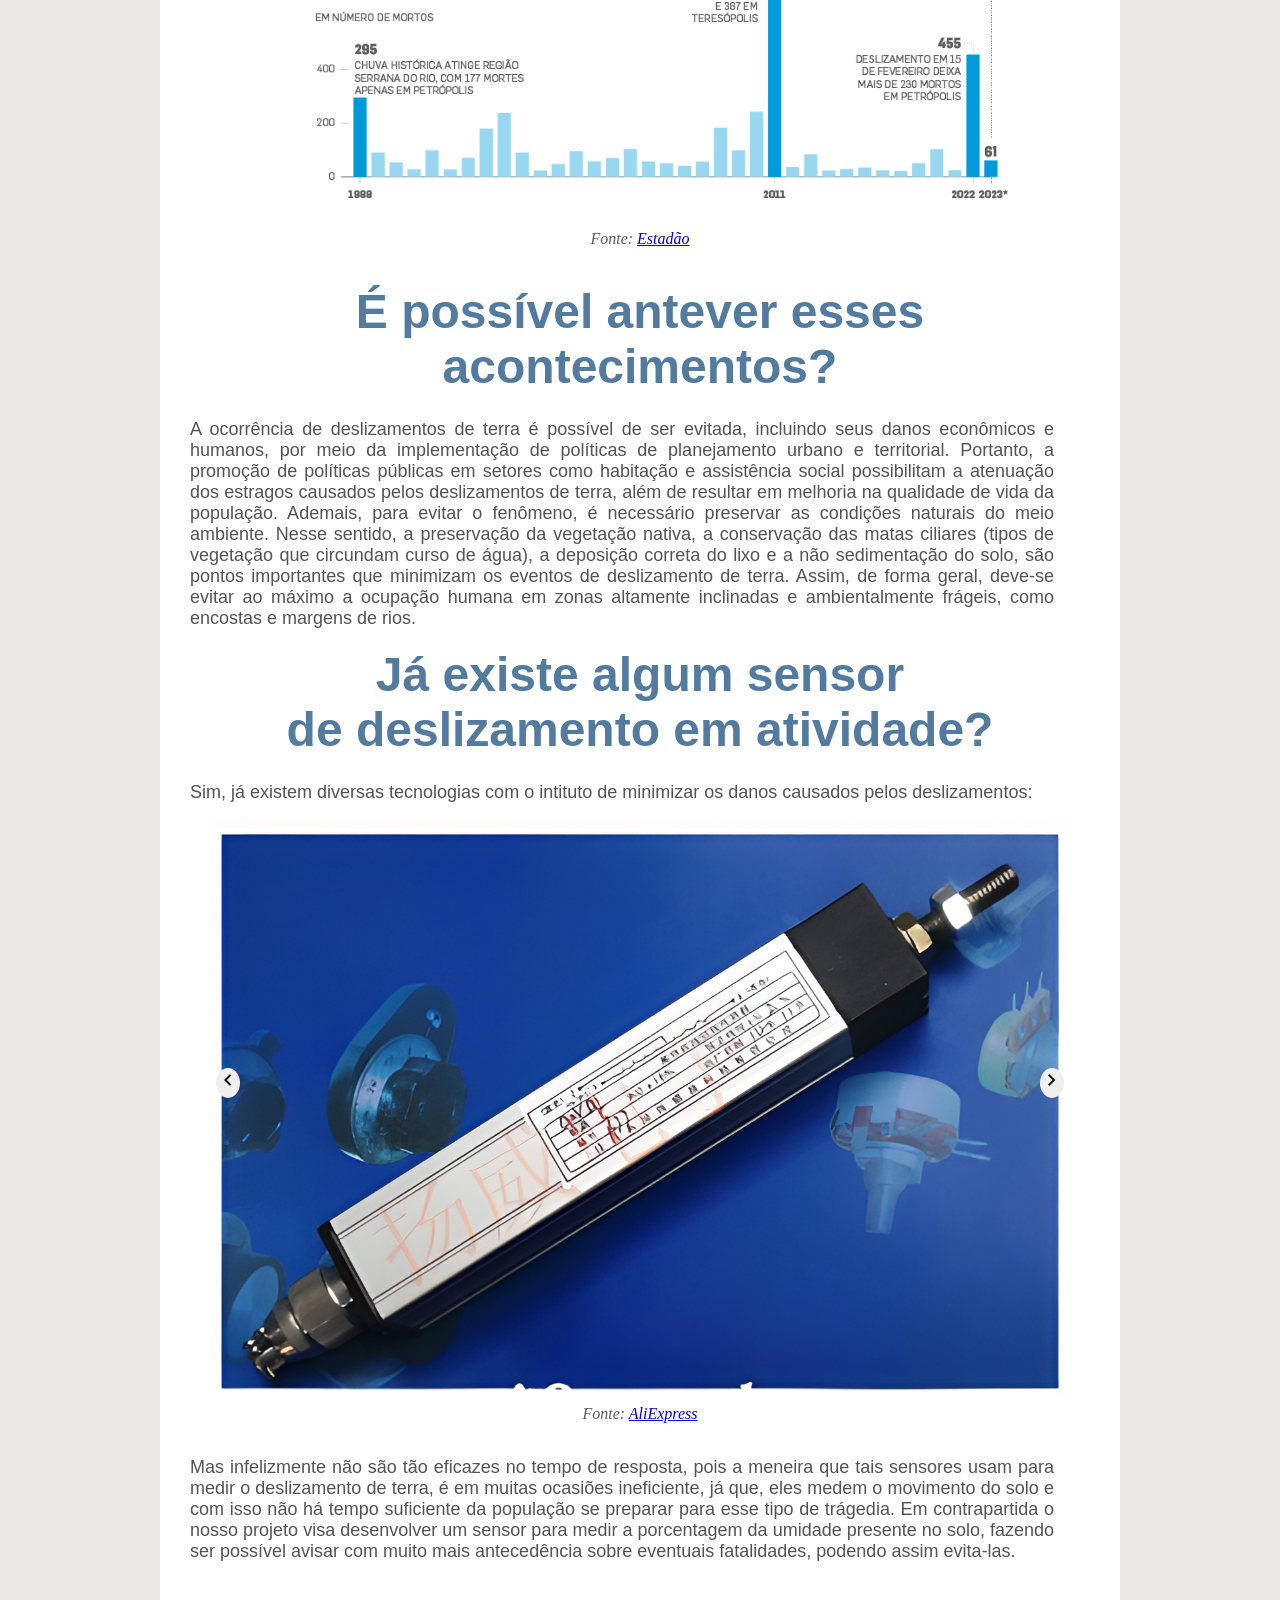
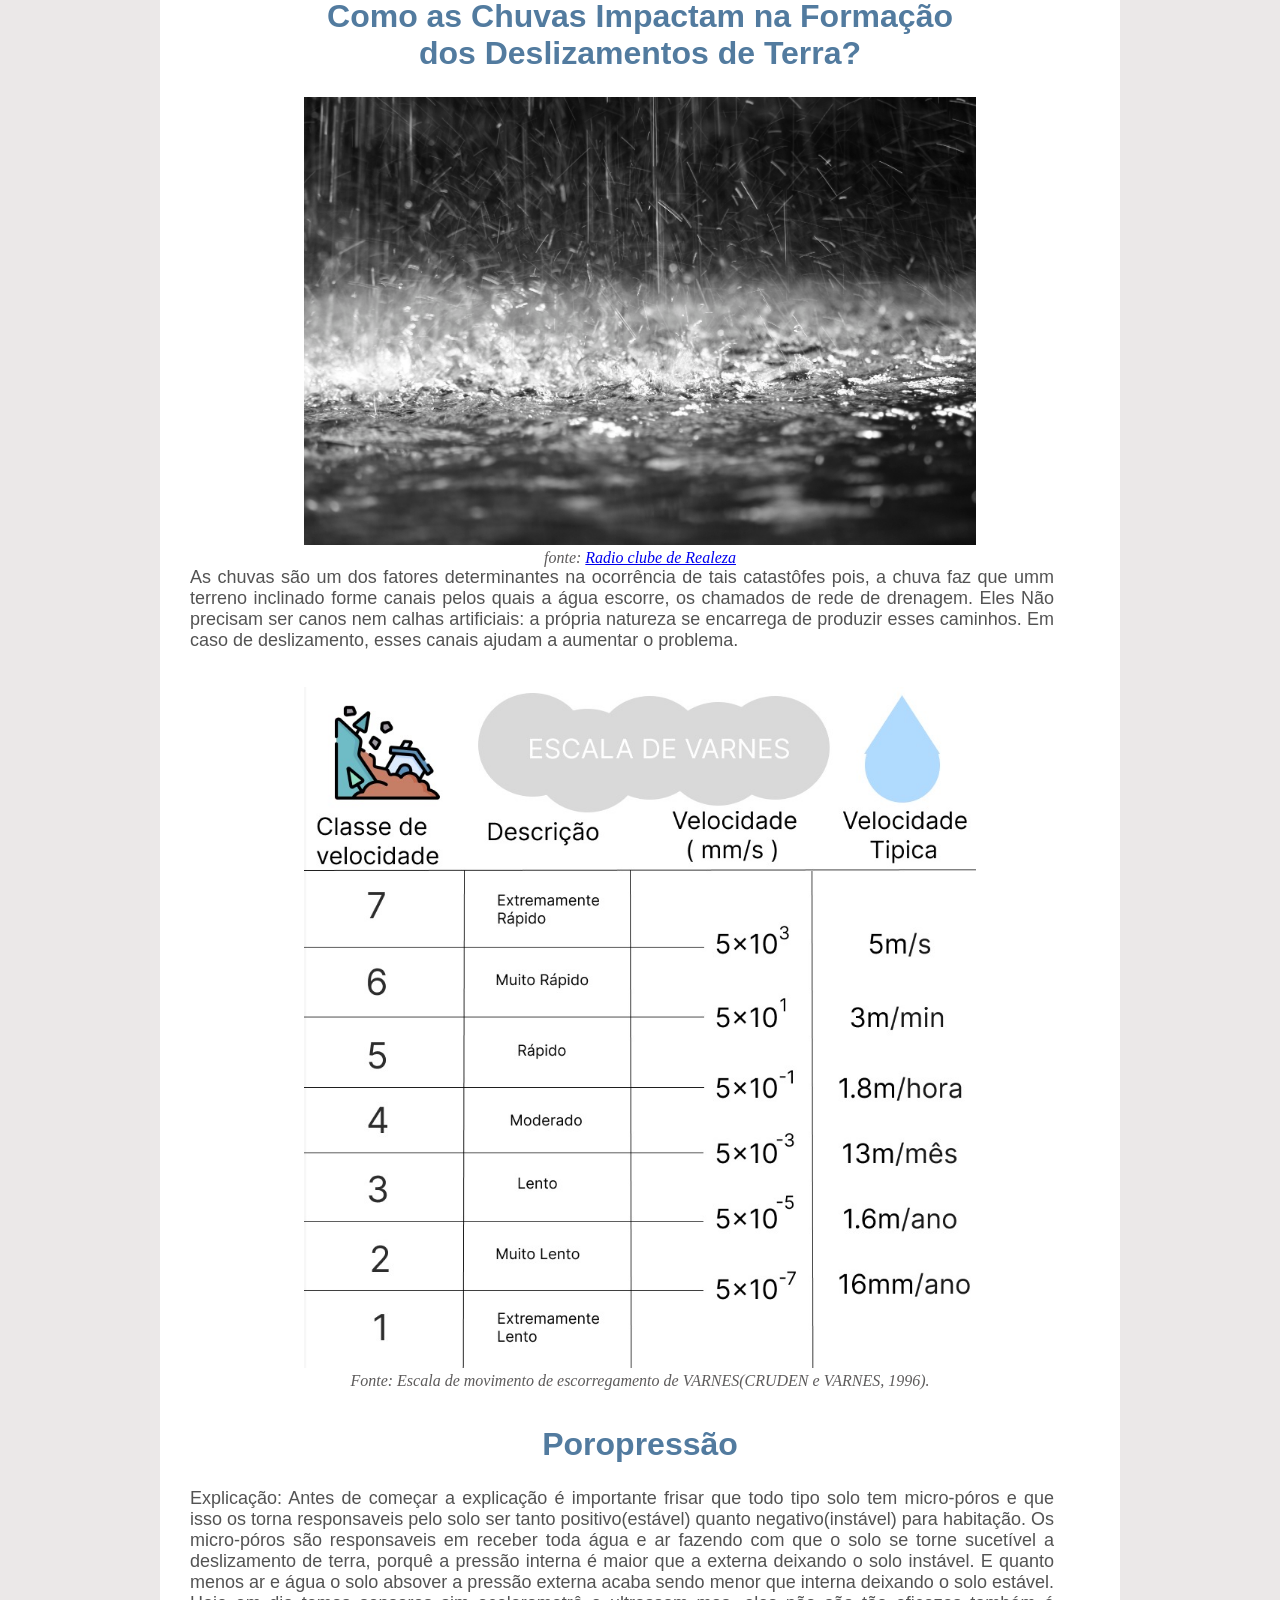
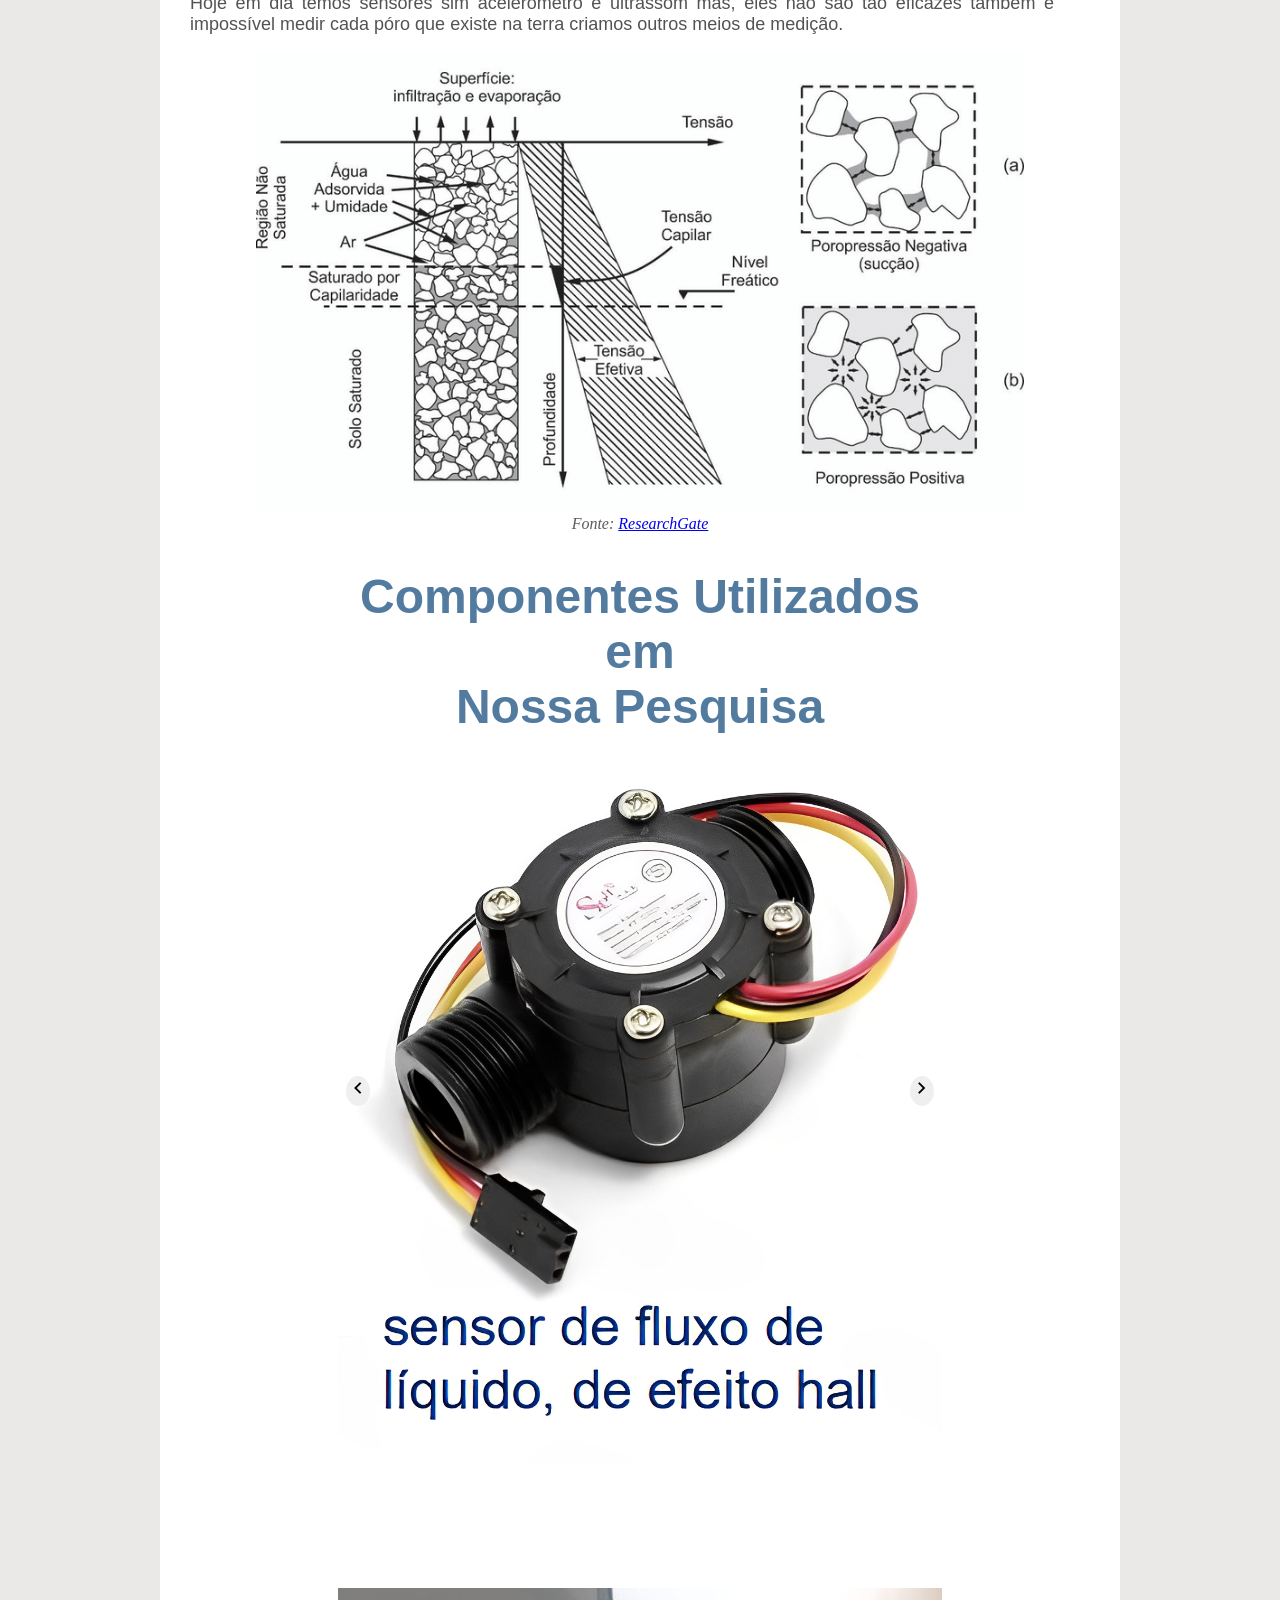
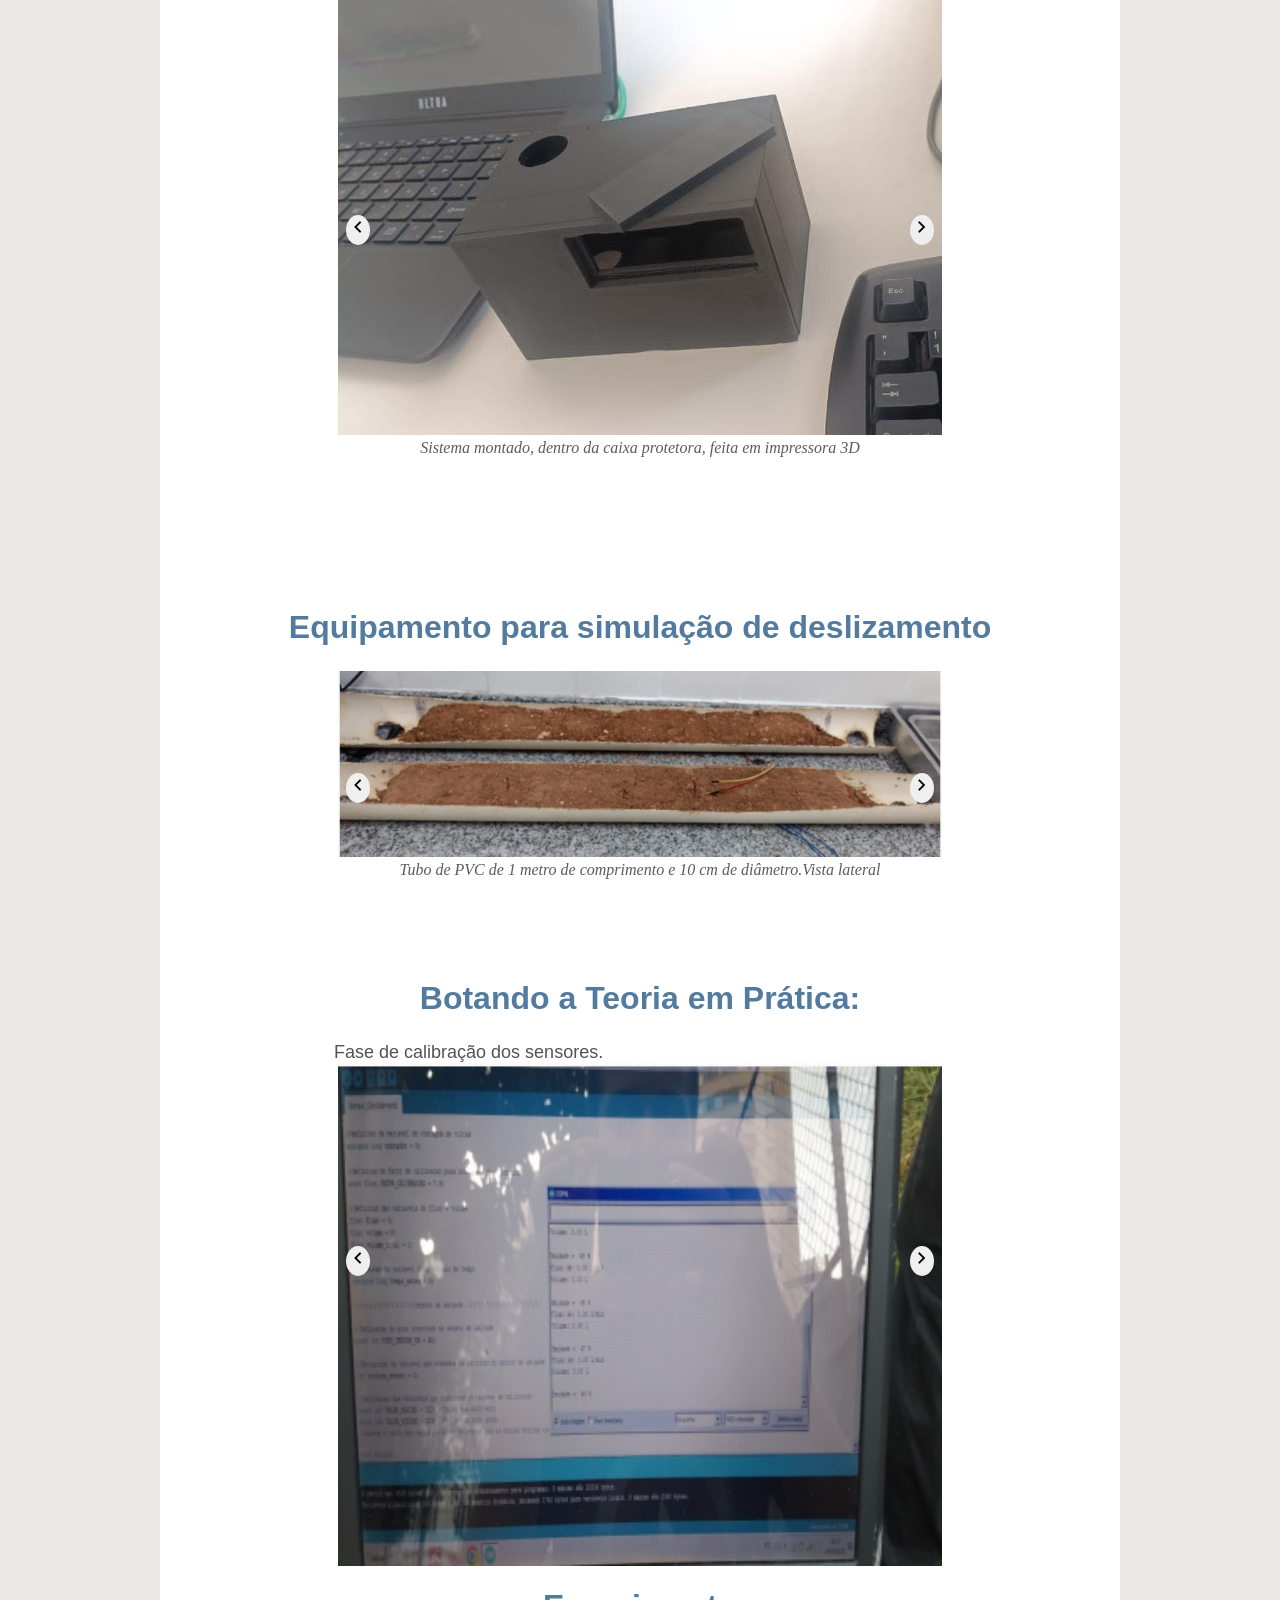
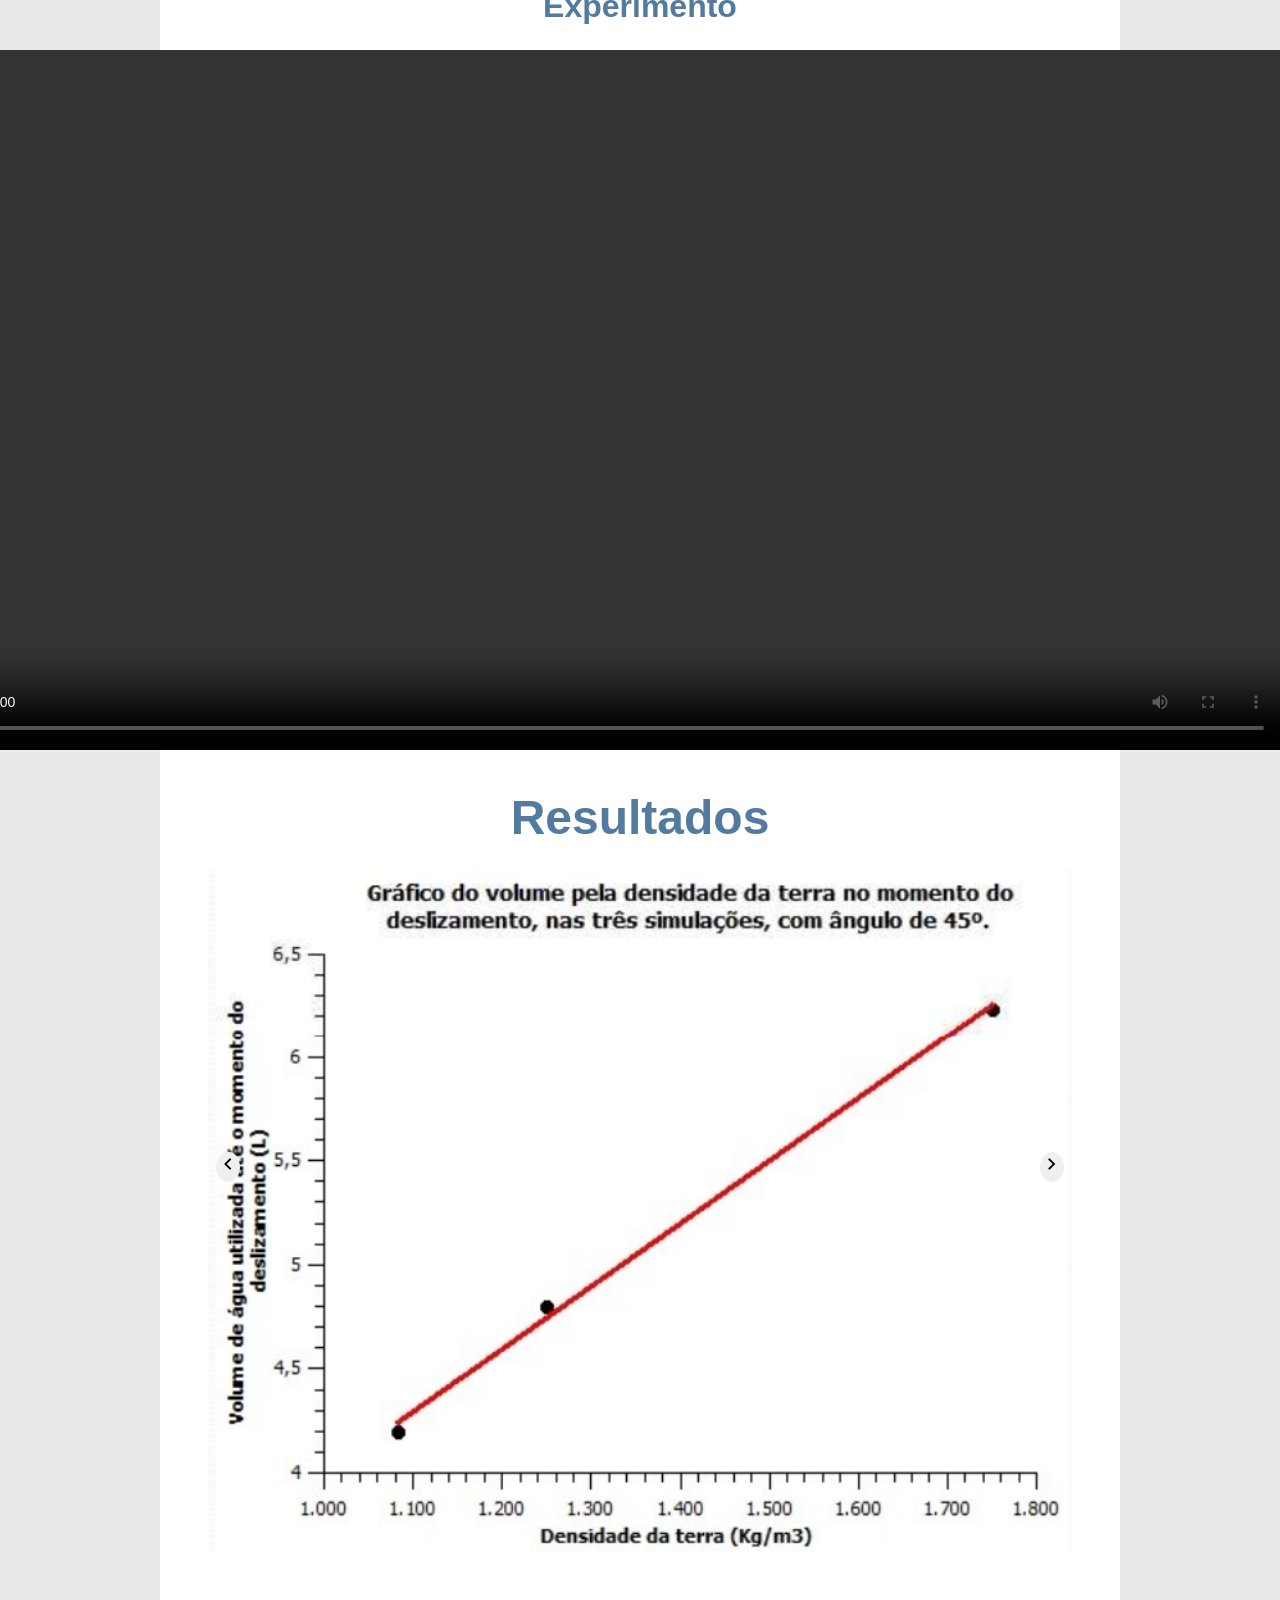
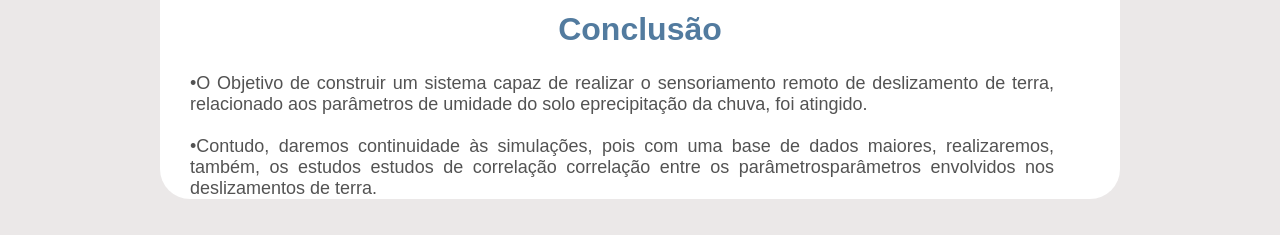
==== commit b7cf5809: "Update index.html" ====
--- a/index.html
+++ b/index.html
@@ -612,8 +612,9 @@
         também, os estudos estudos de correlação correlação entre os parâmetrosparâmetros envolvidos nos deslizamentos de terra.
       </p>
     </section>
-  </div><!--Conteudo-->
-
+</div><!--Conteudo-->
+<br>
+<br>   
 </div>
 <script src="app.js"></script>
 </body> 
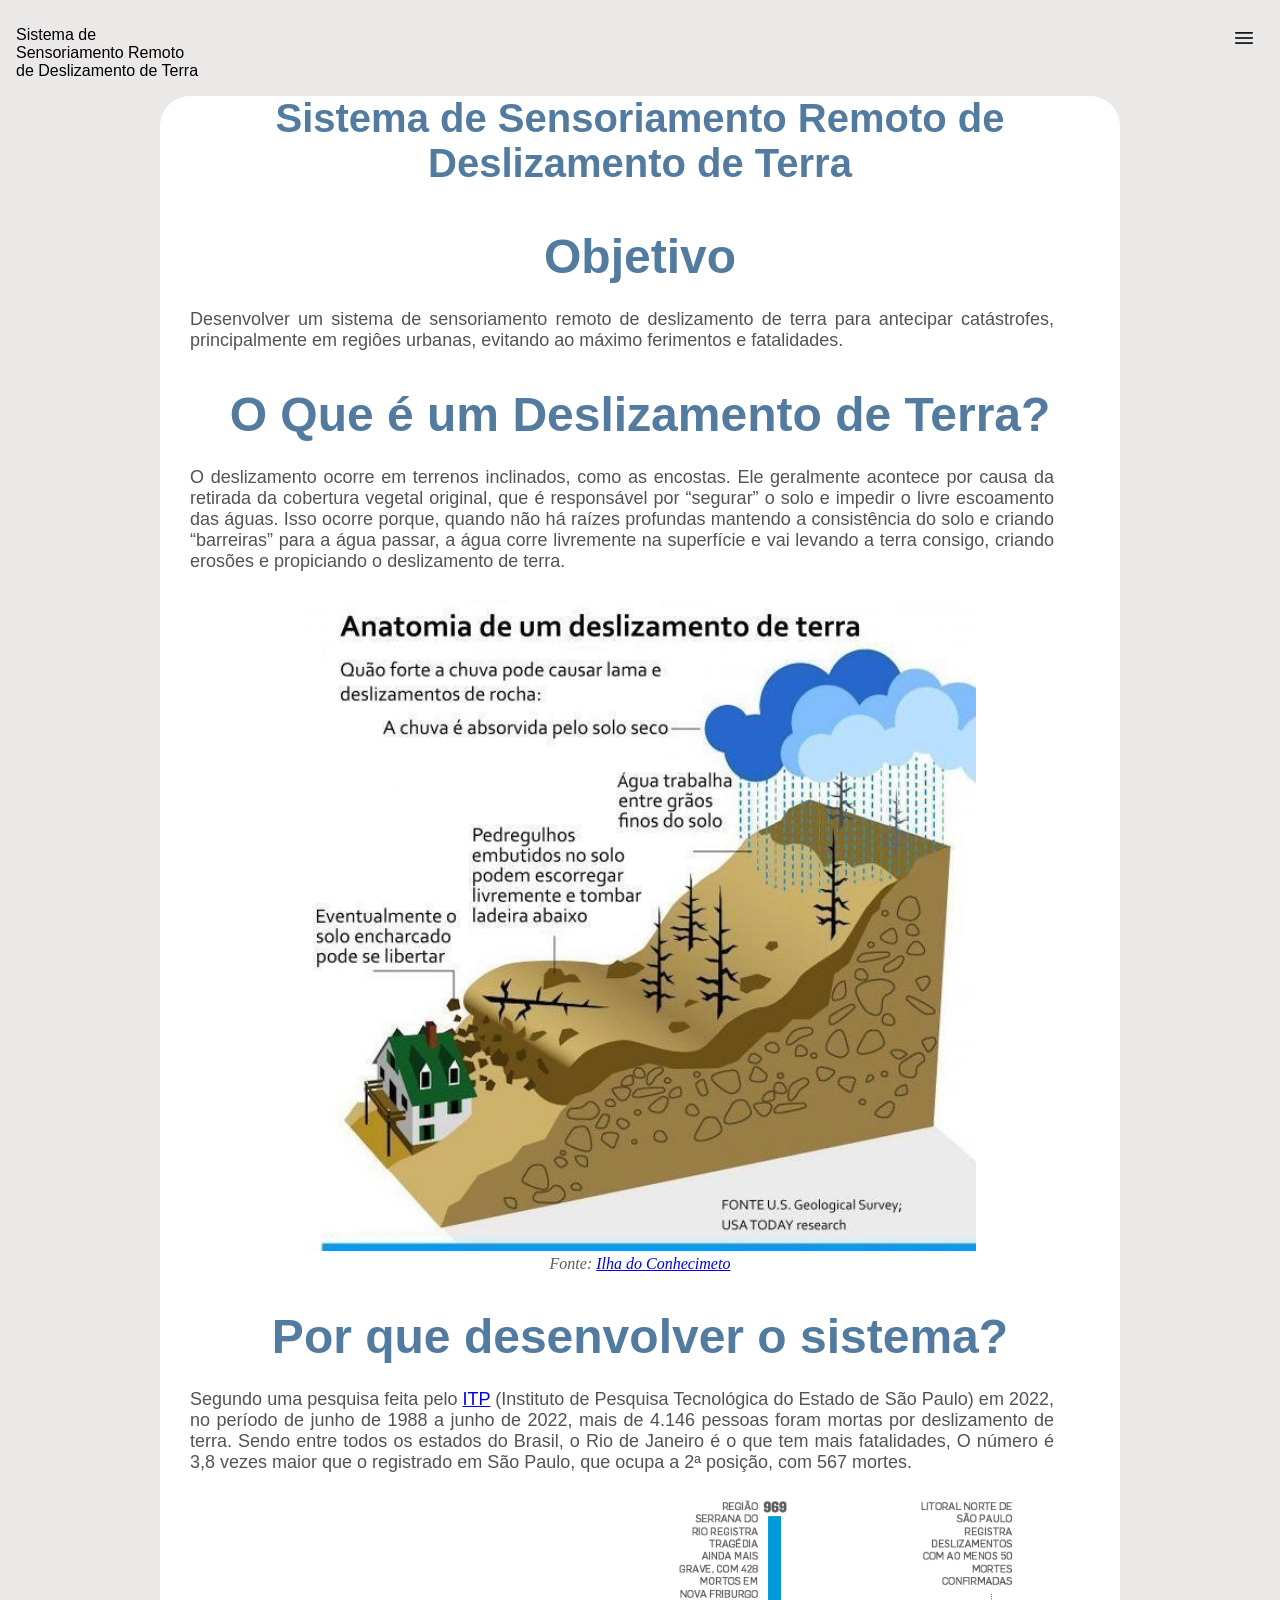
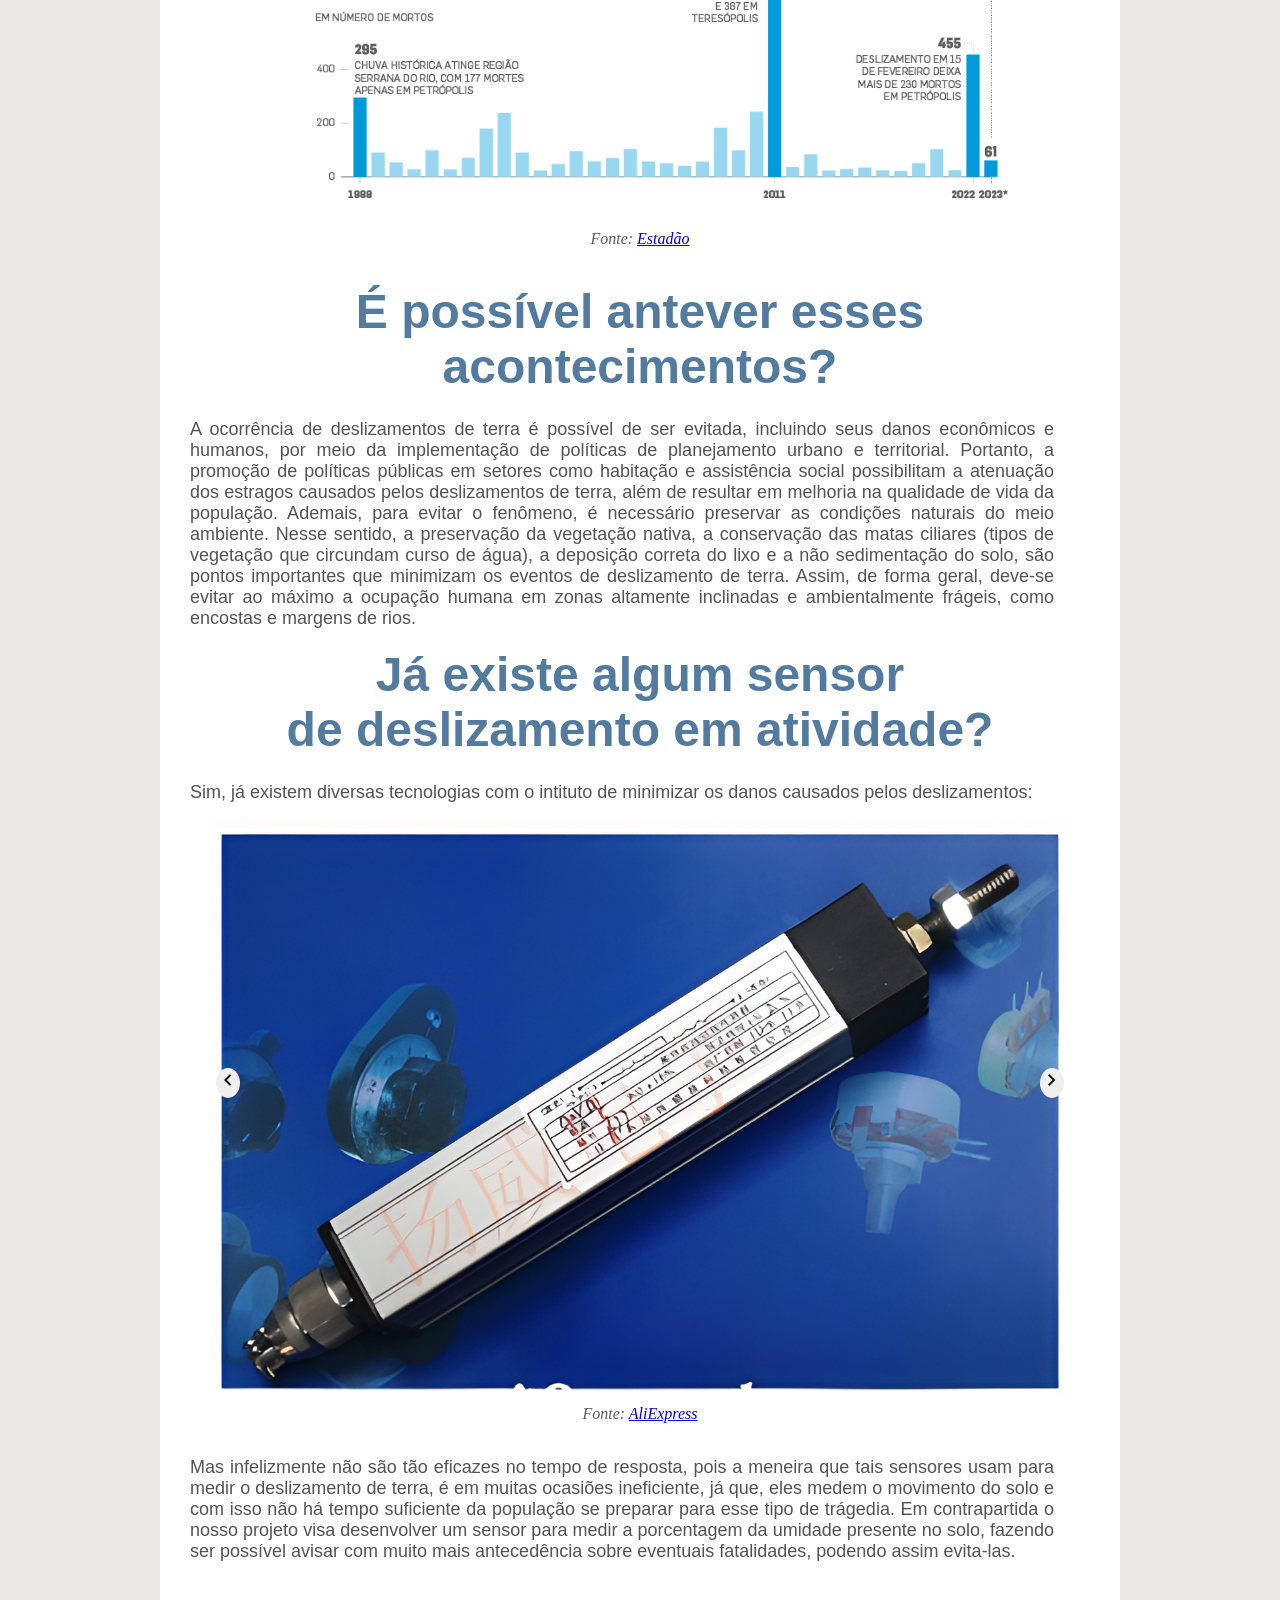
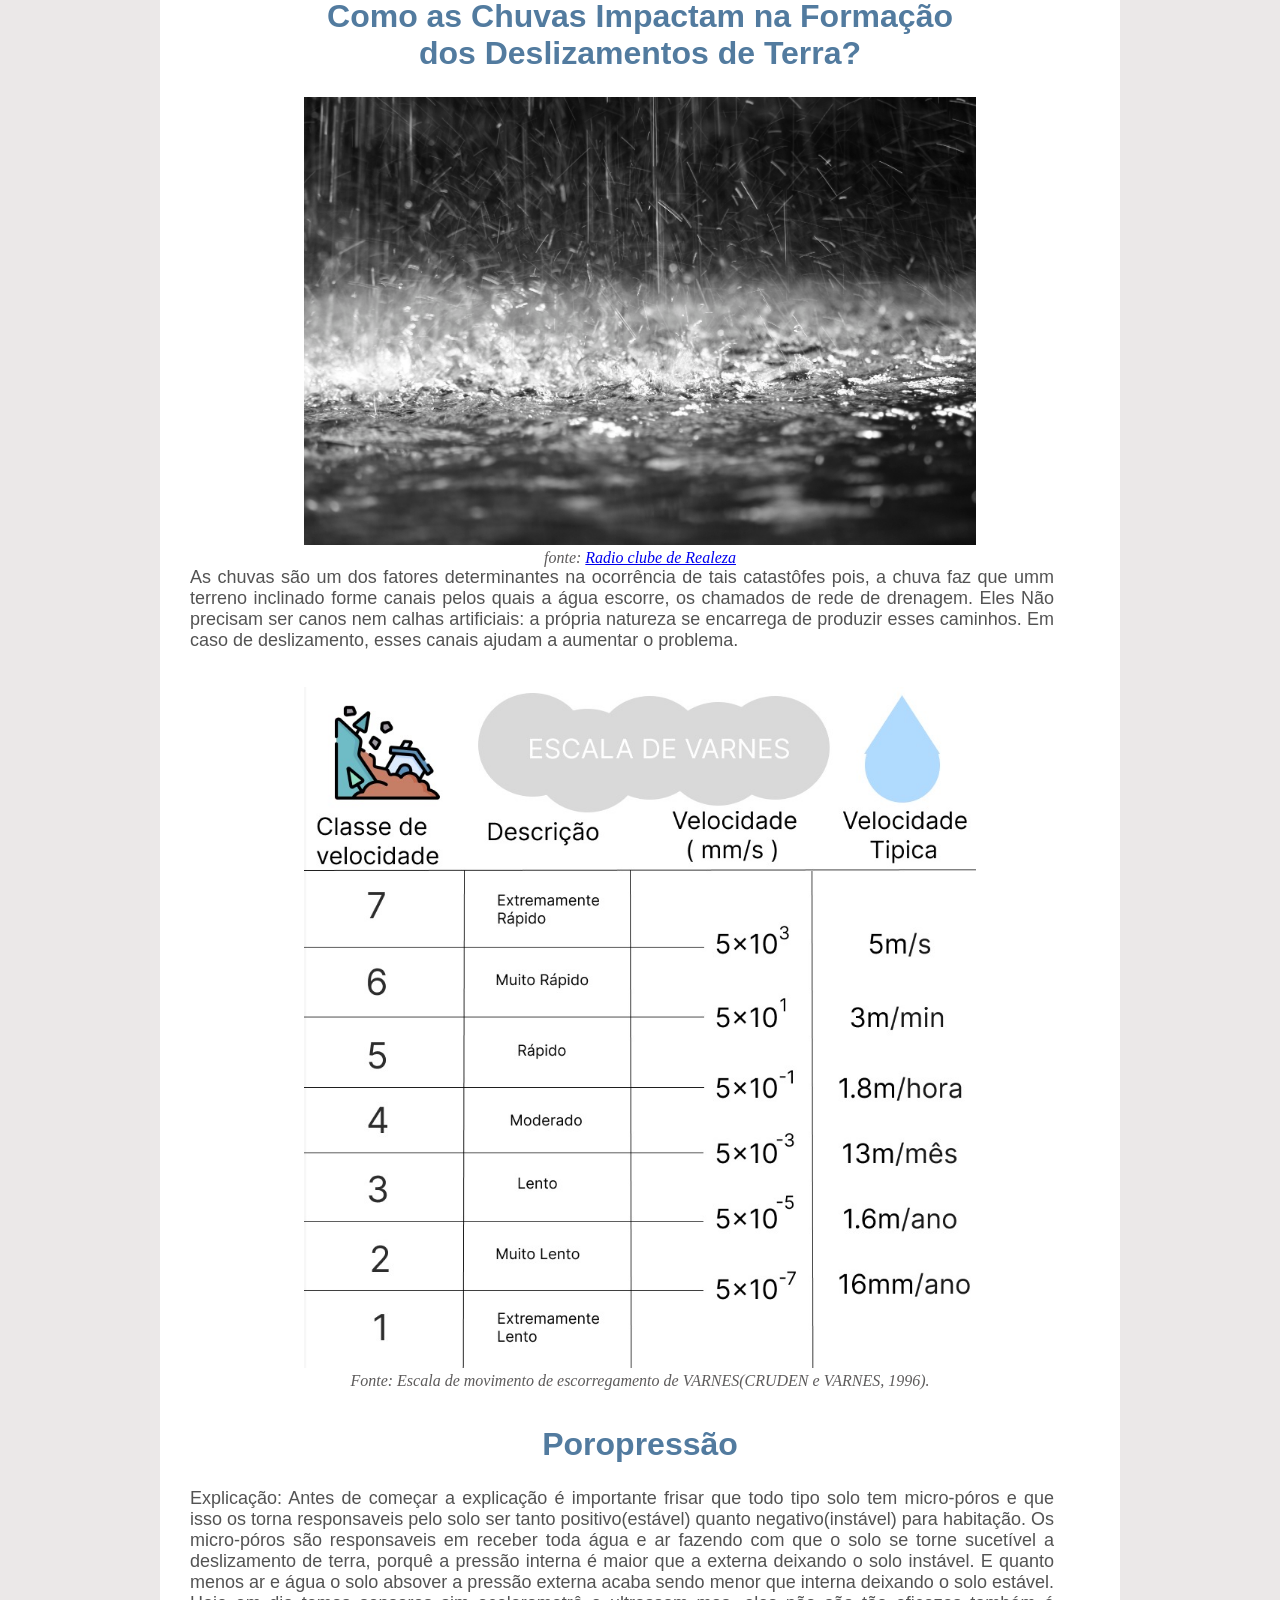
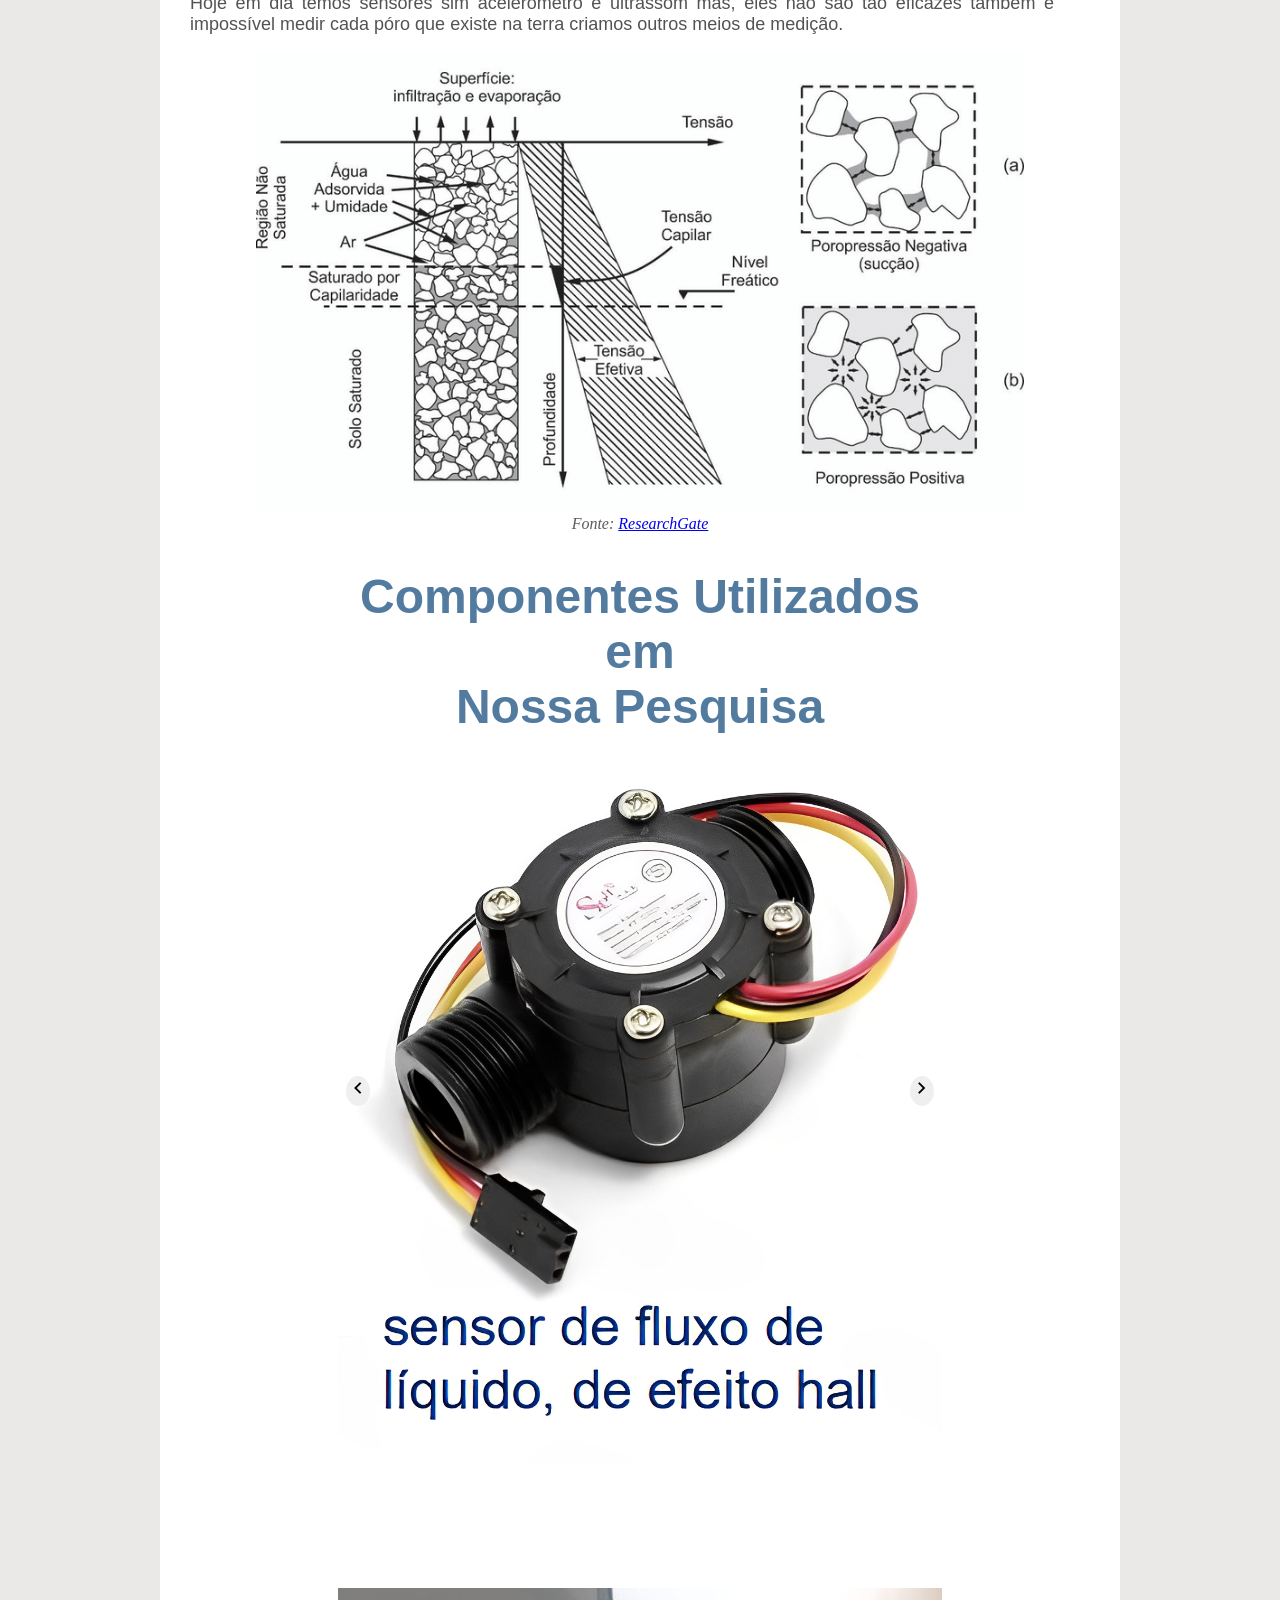
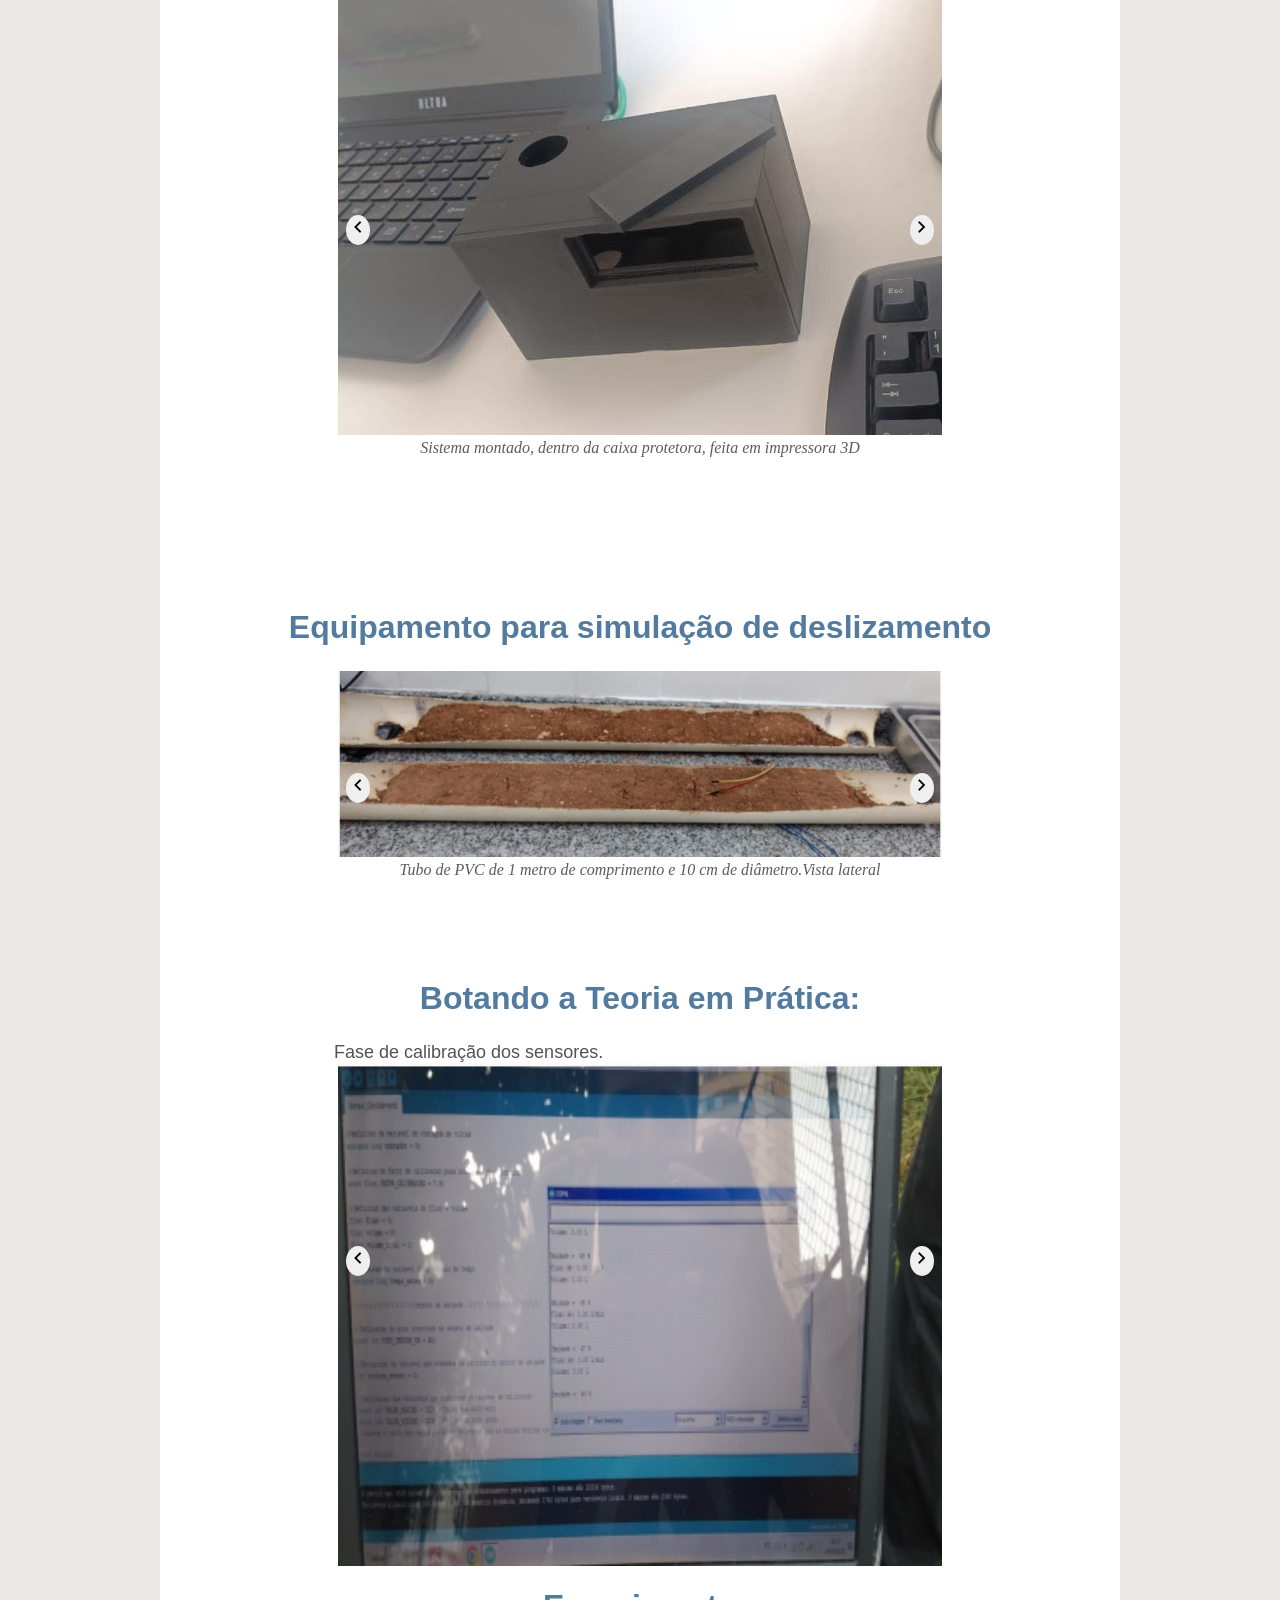
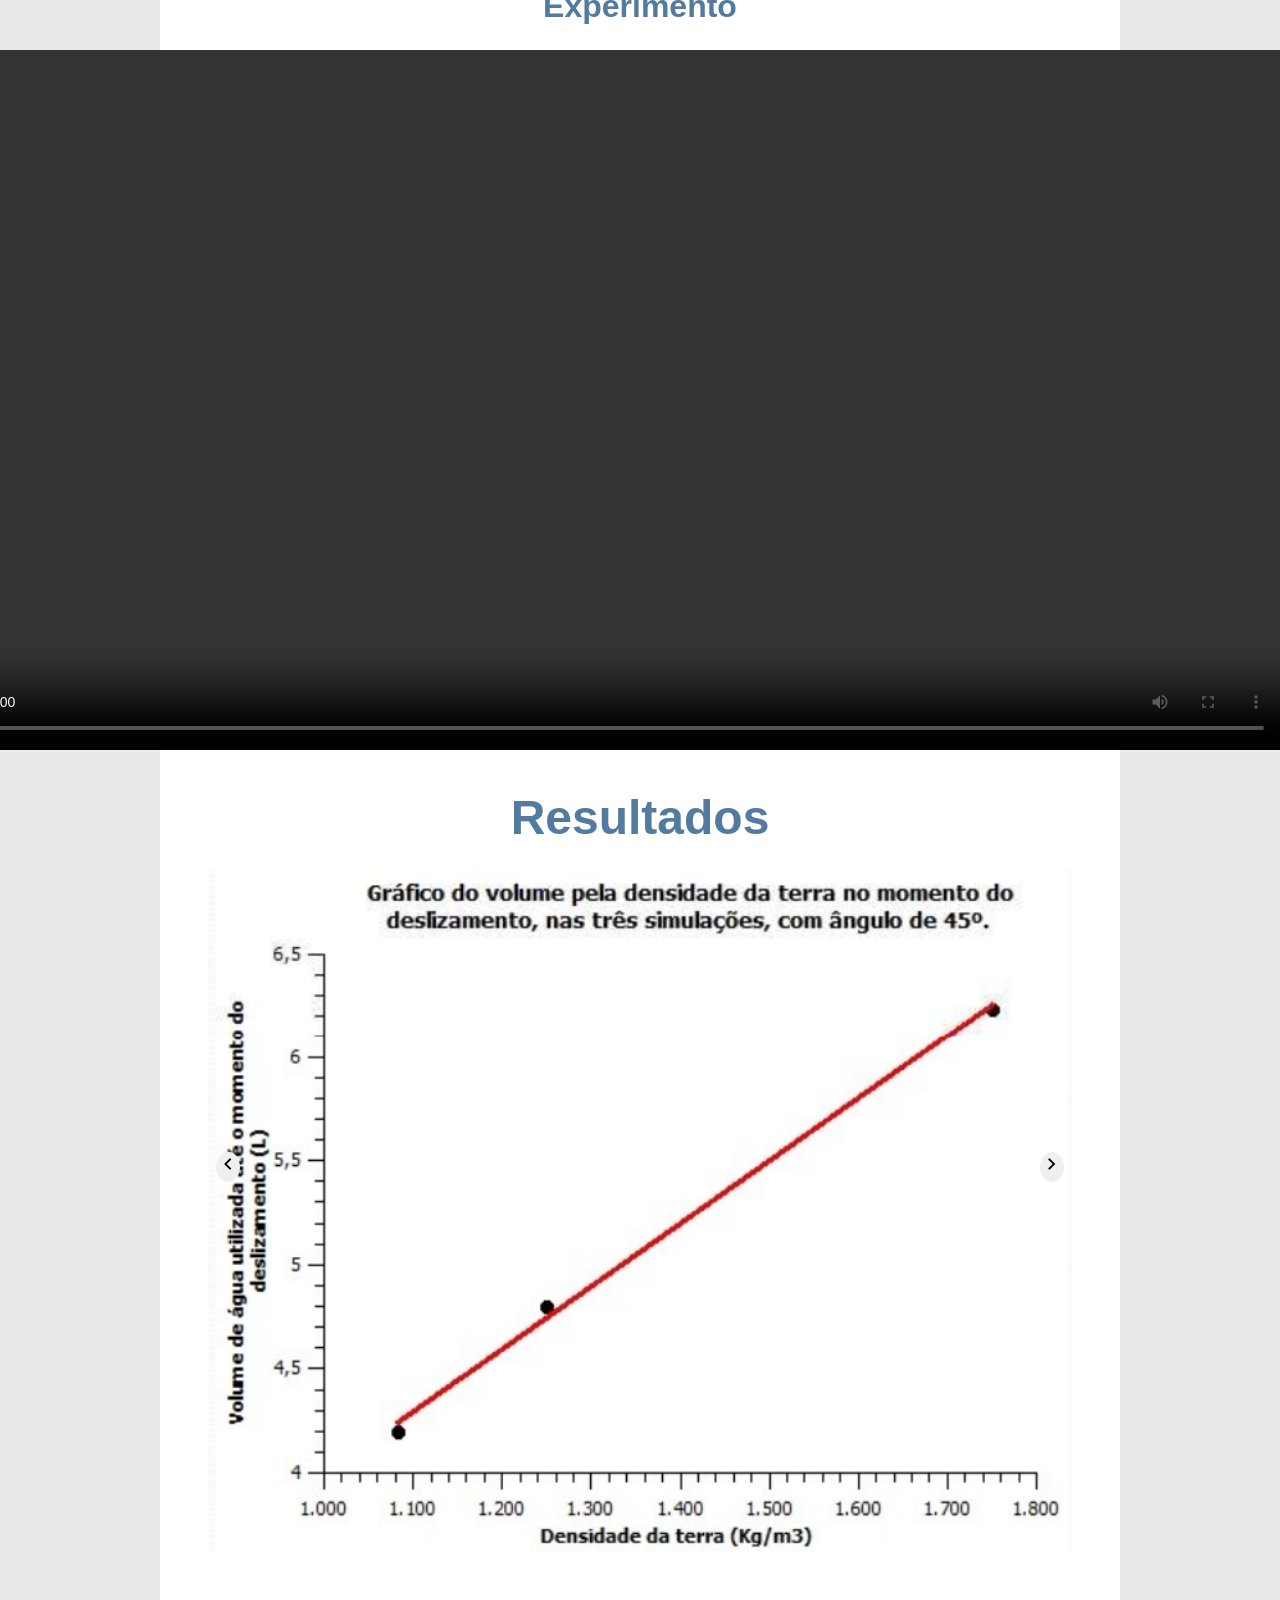
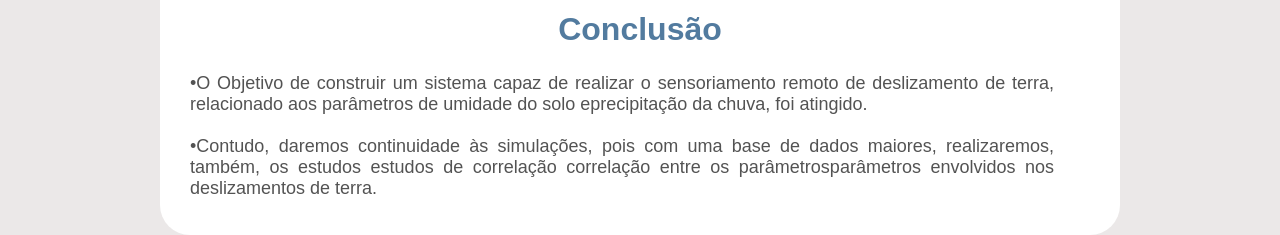
==== commit 7c3cd9b4: "Update index.html" ====
--- a/index.html
+++ b/index.html
@@ -612,9 +612,9 @@
         também, os estudos estudos de correlação correlação entre os parâmetrosparâmetros envolvidos nos deslizamentos de terra.
       </p>
     </section>
-</div><!--Conteudo-->
 <br>
-<br>   
+<br>     
+</div><!--Conteudo--> 
 </div>
 <script src="app.js"></script>
 </body> 
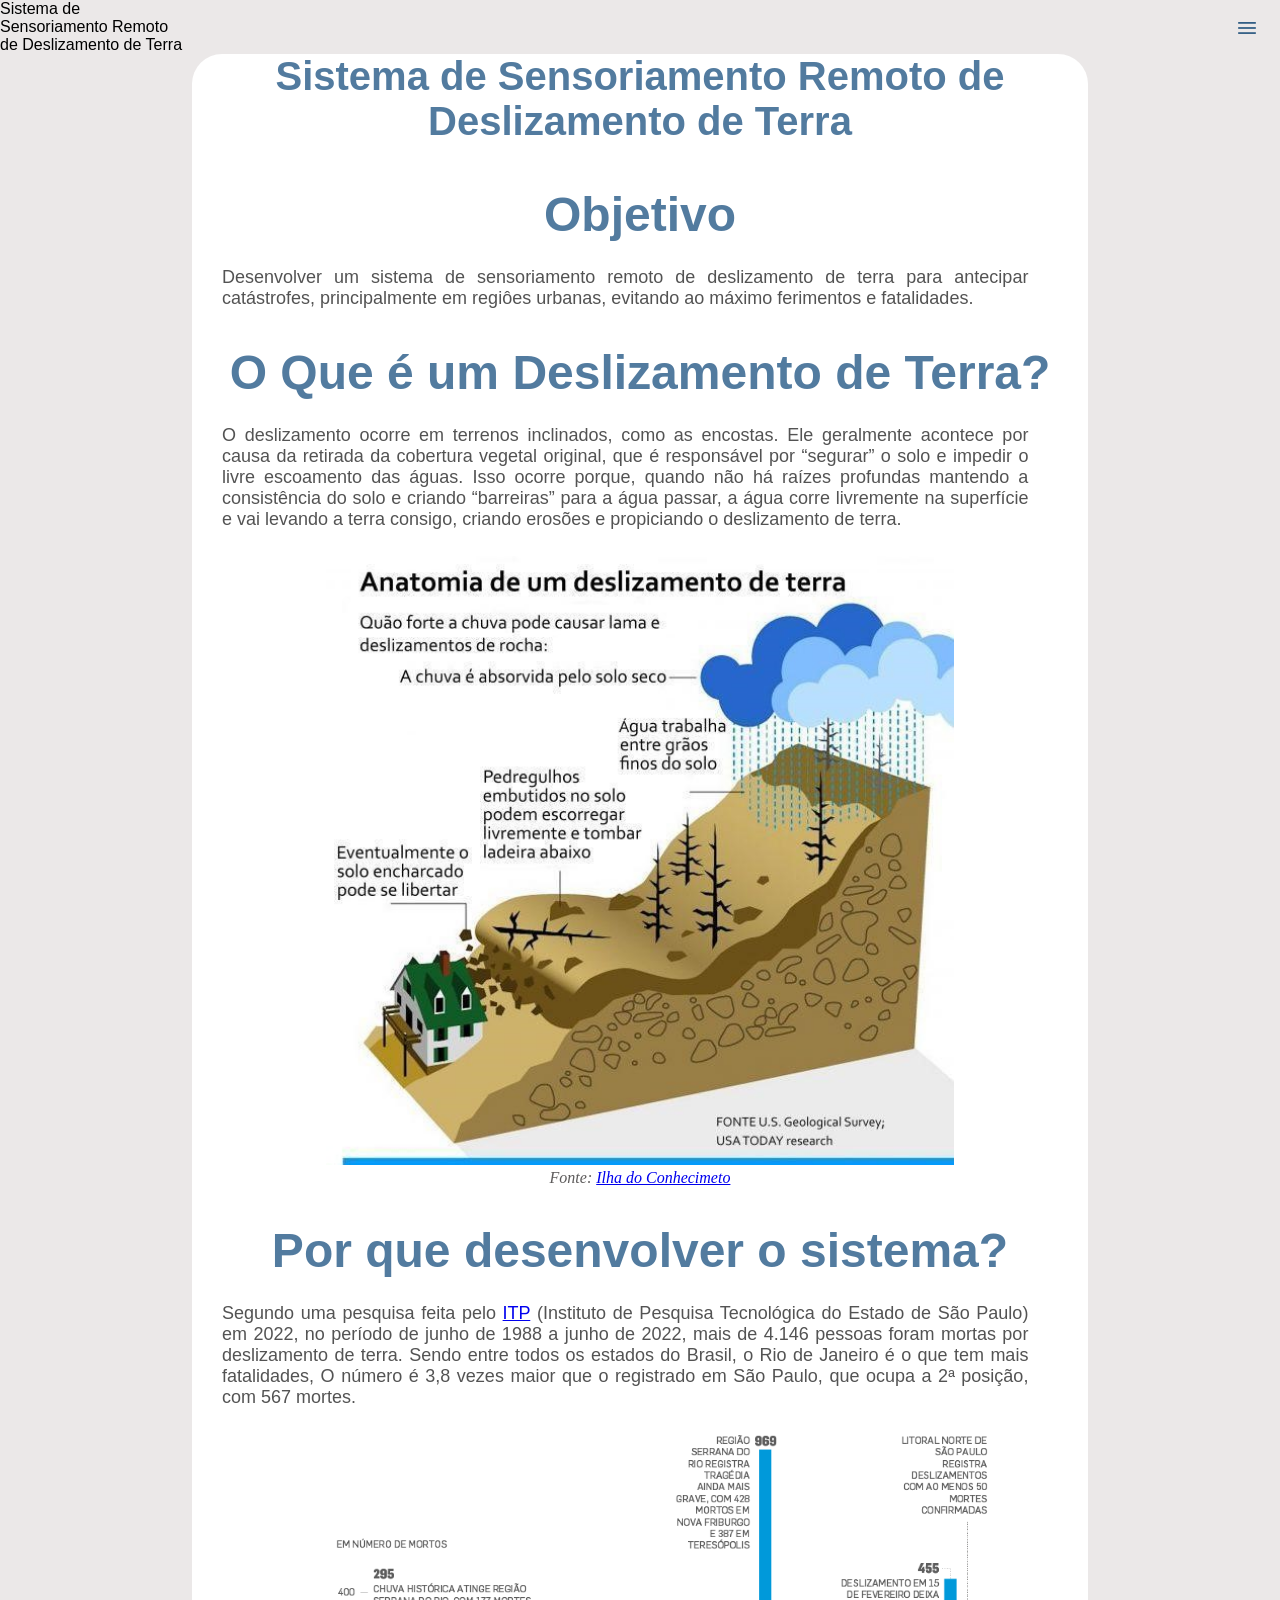
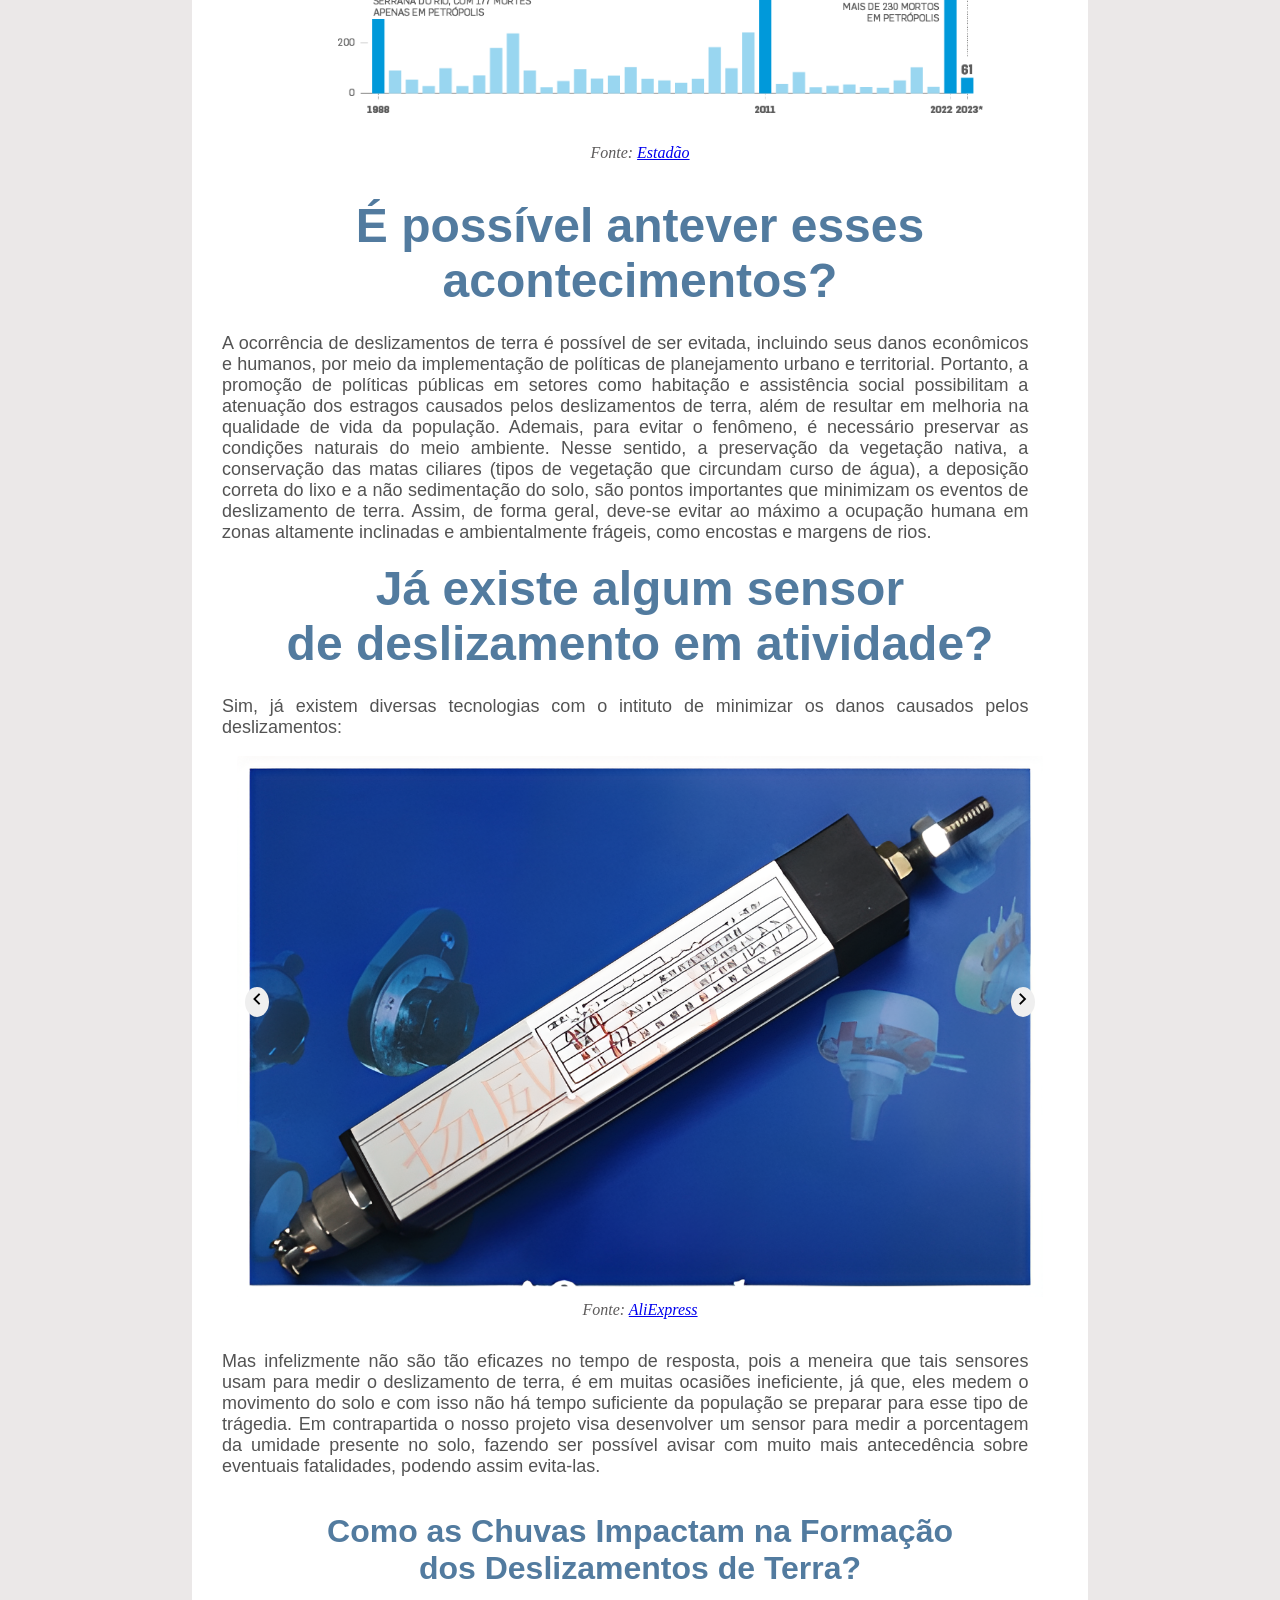
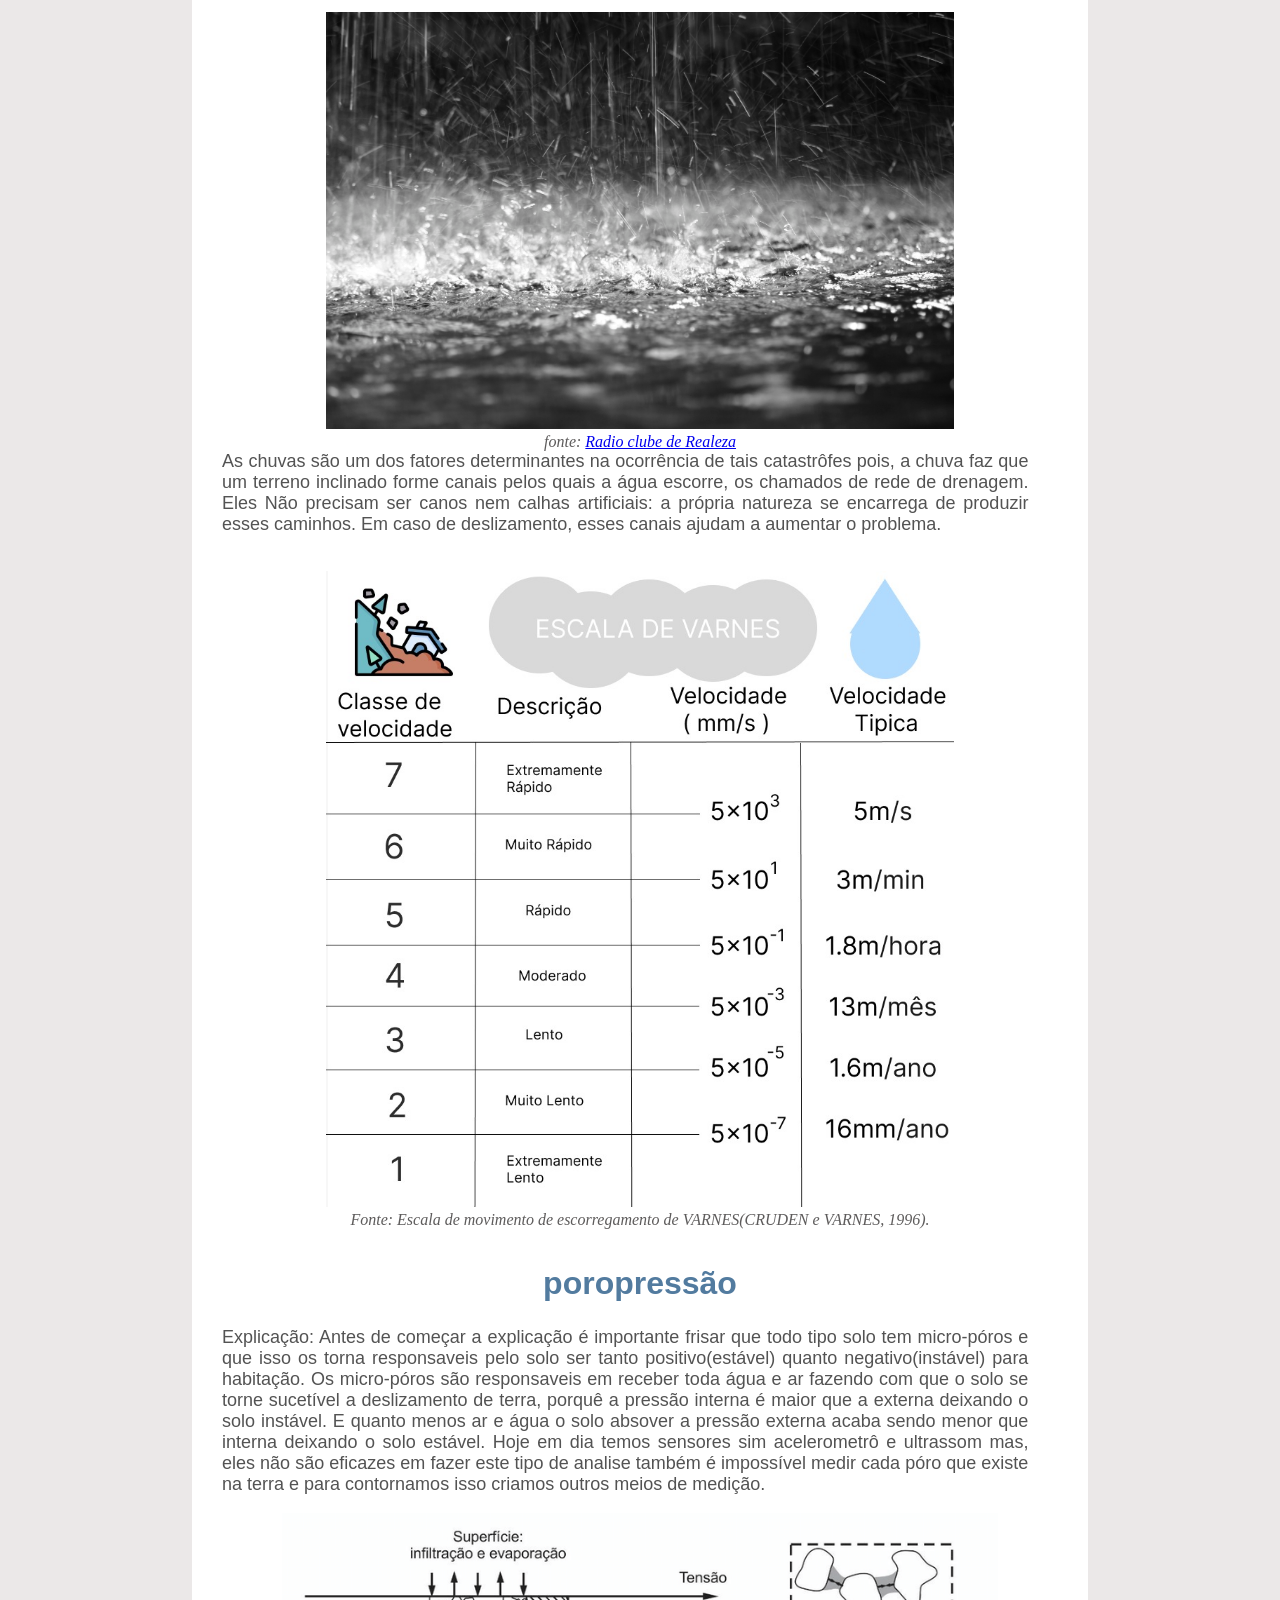
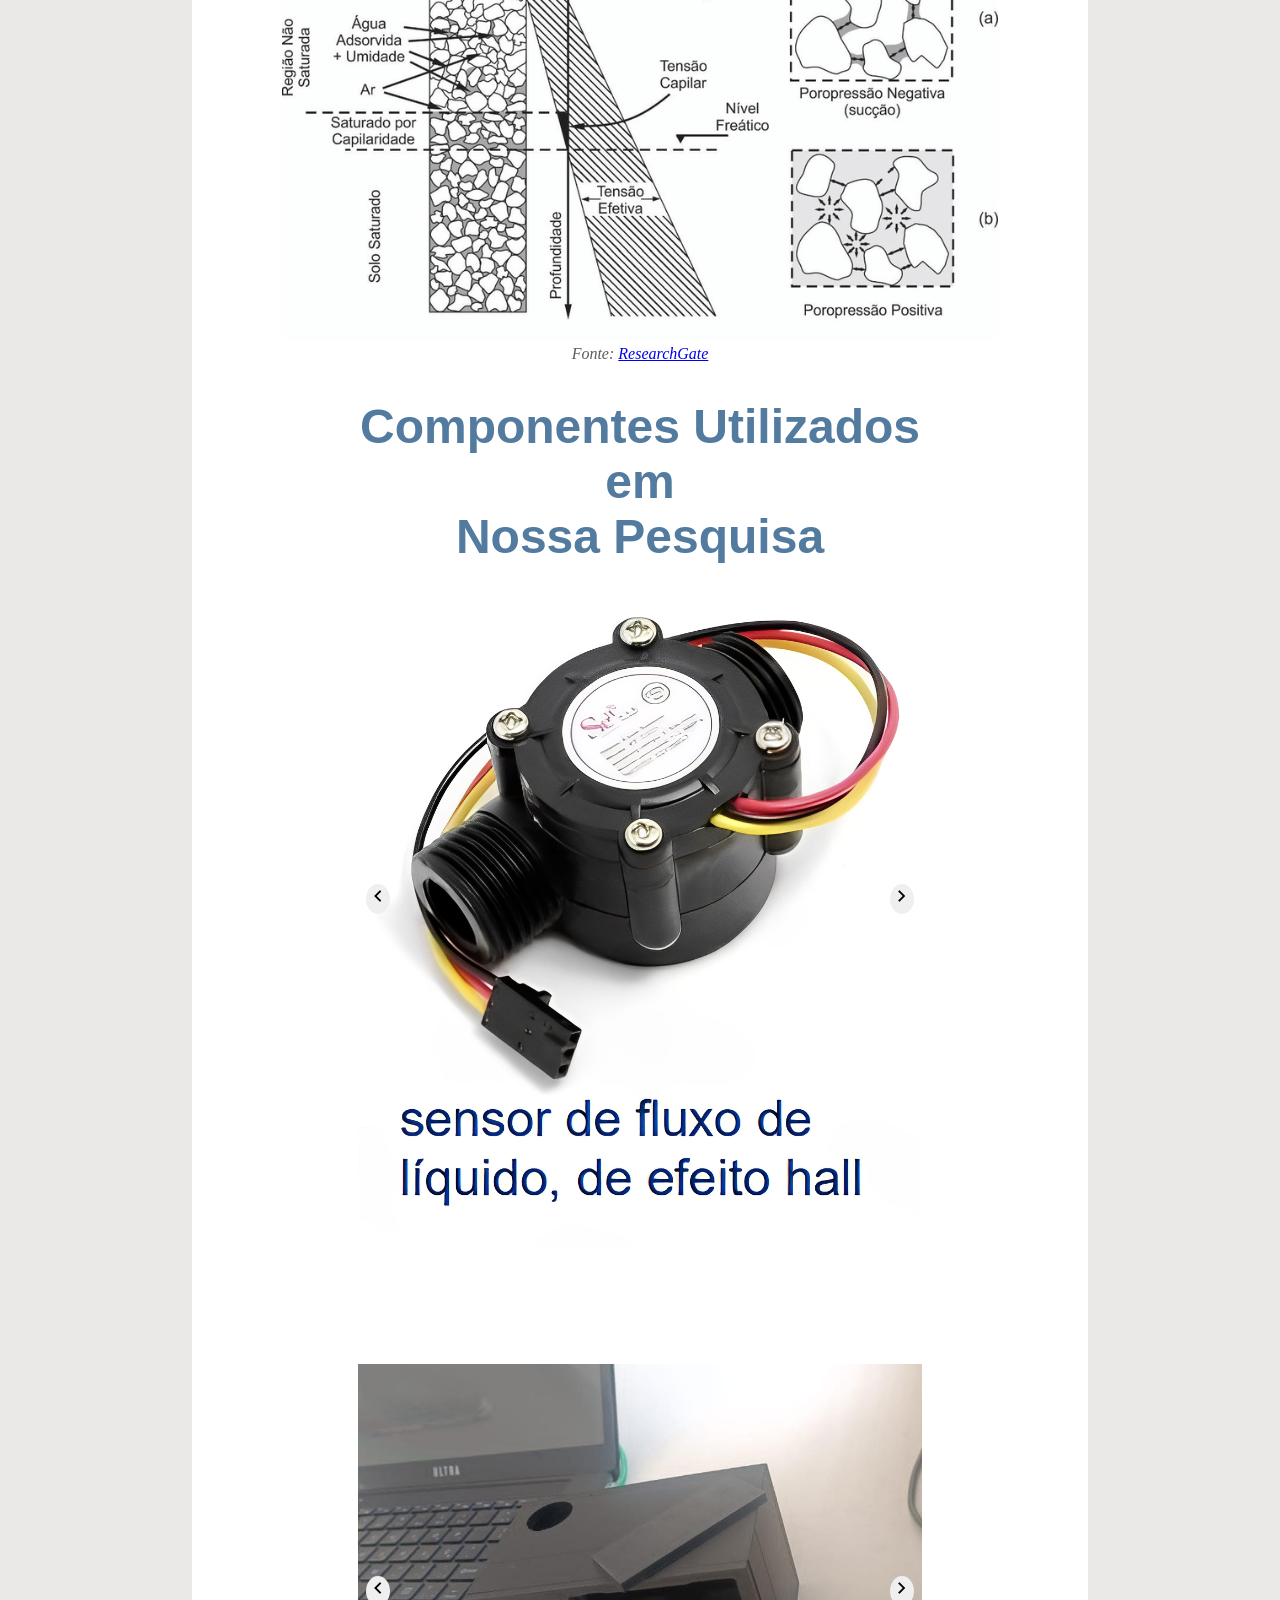
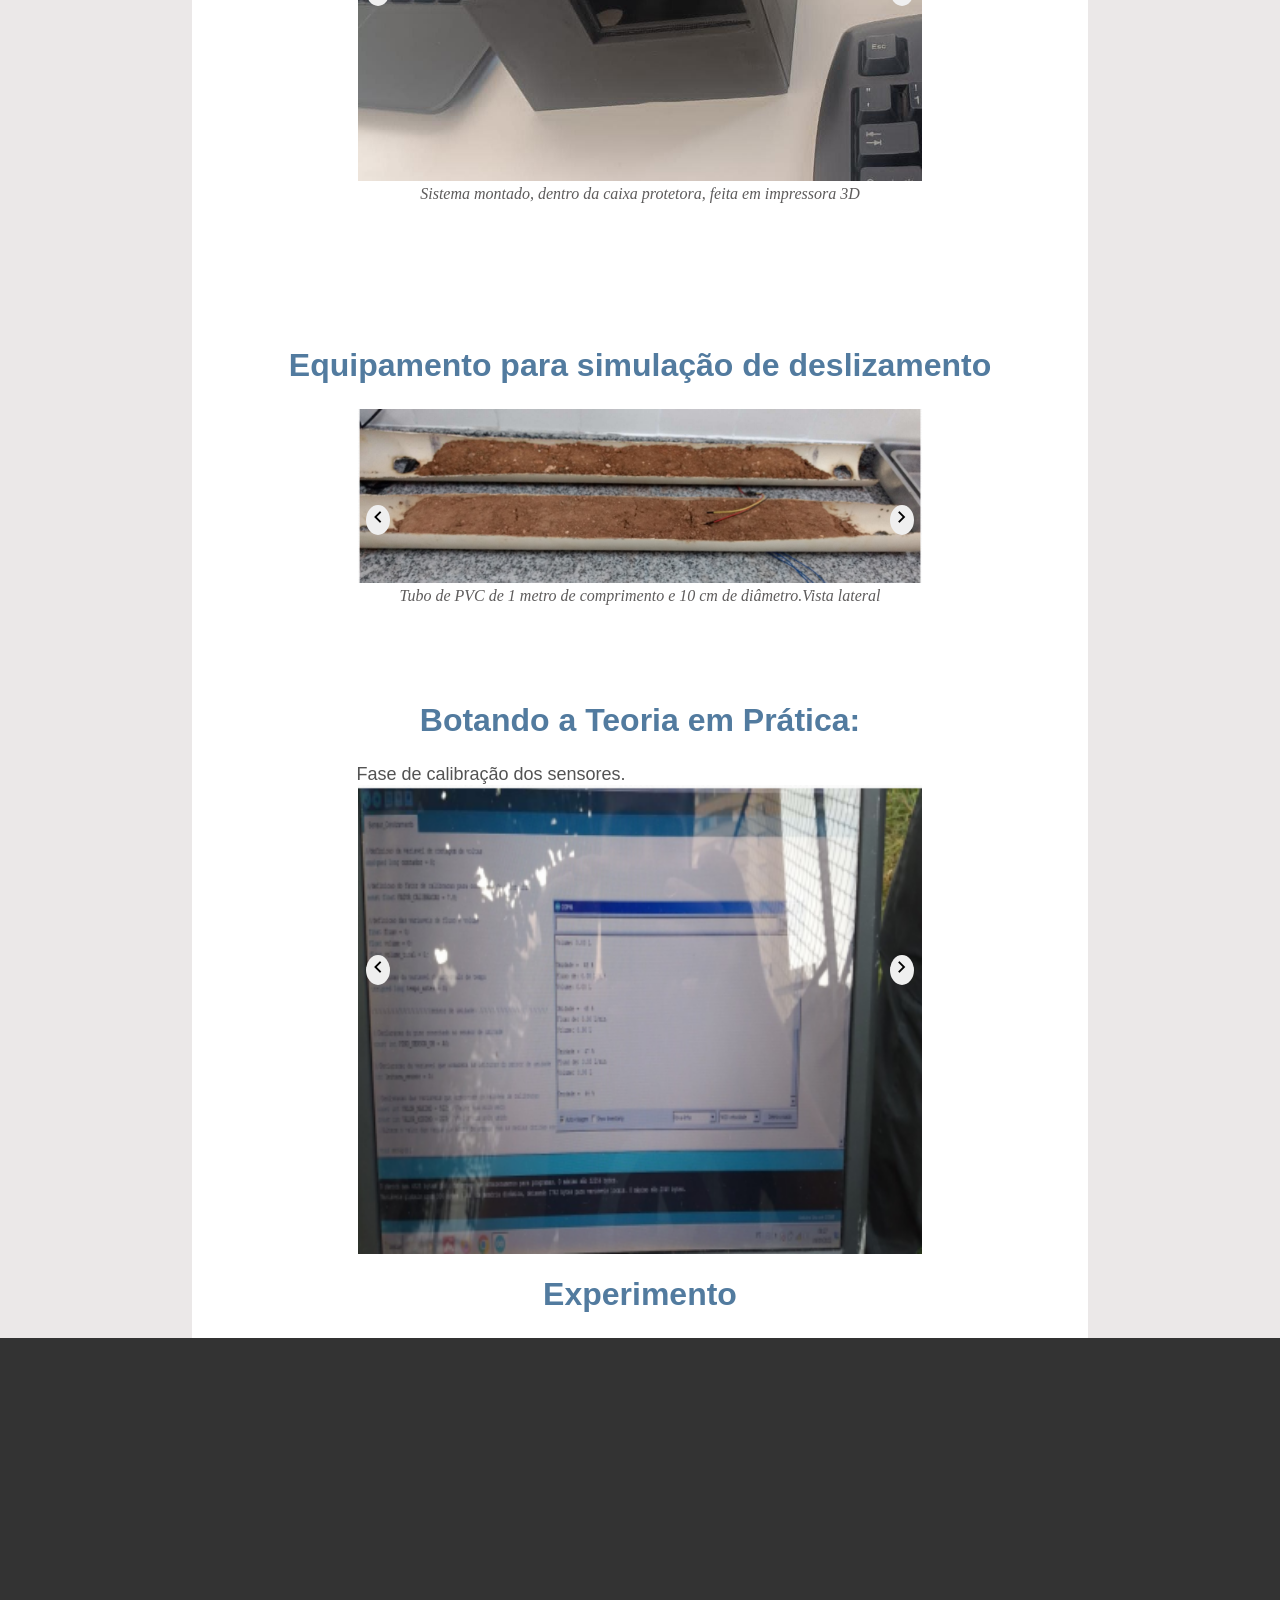
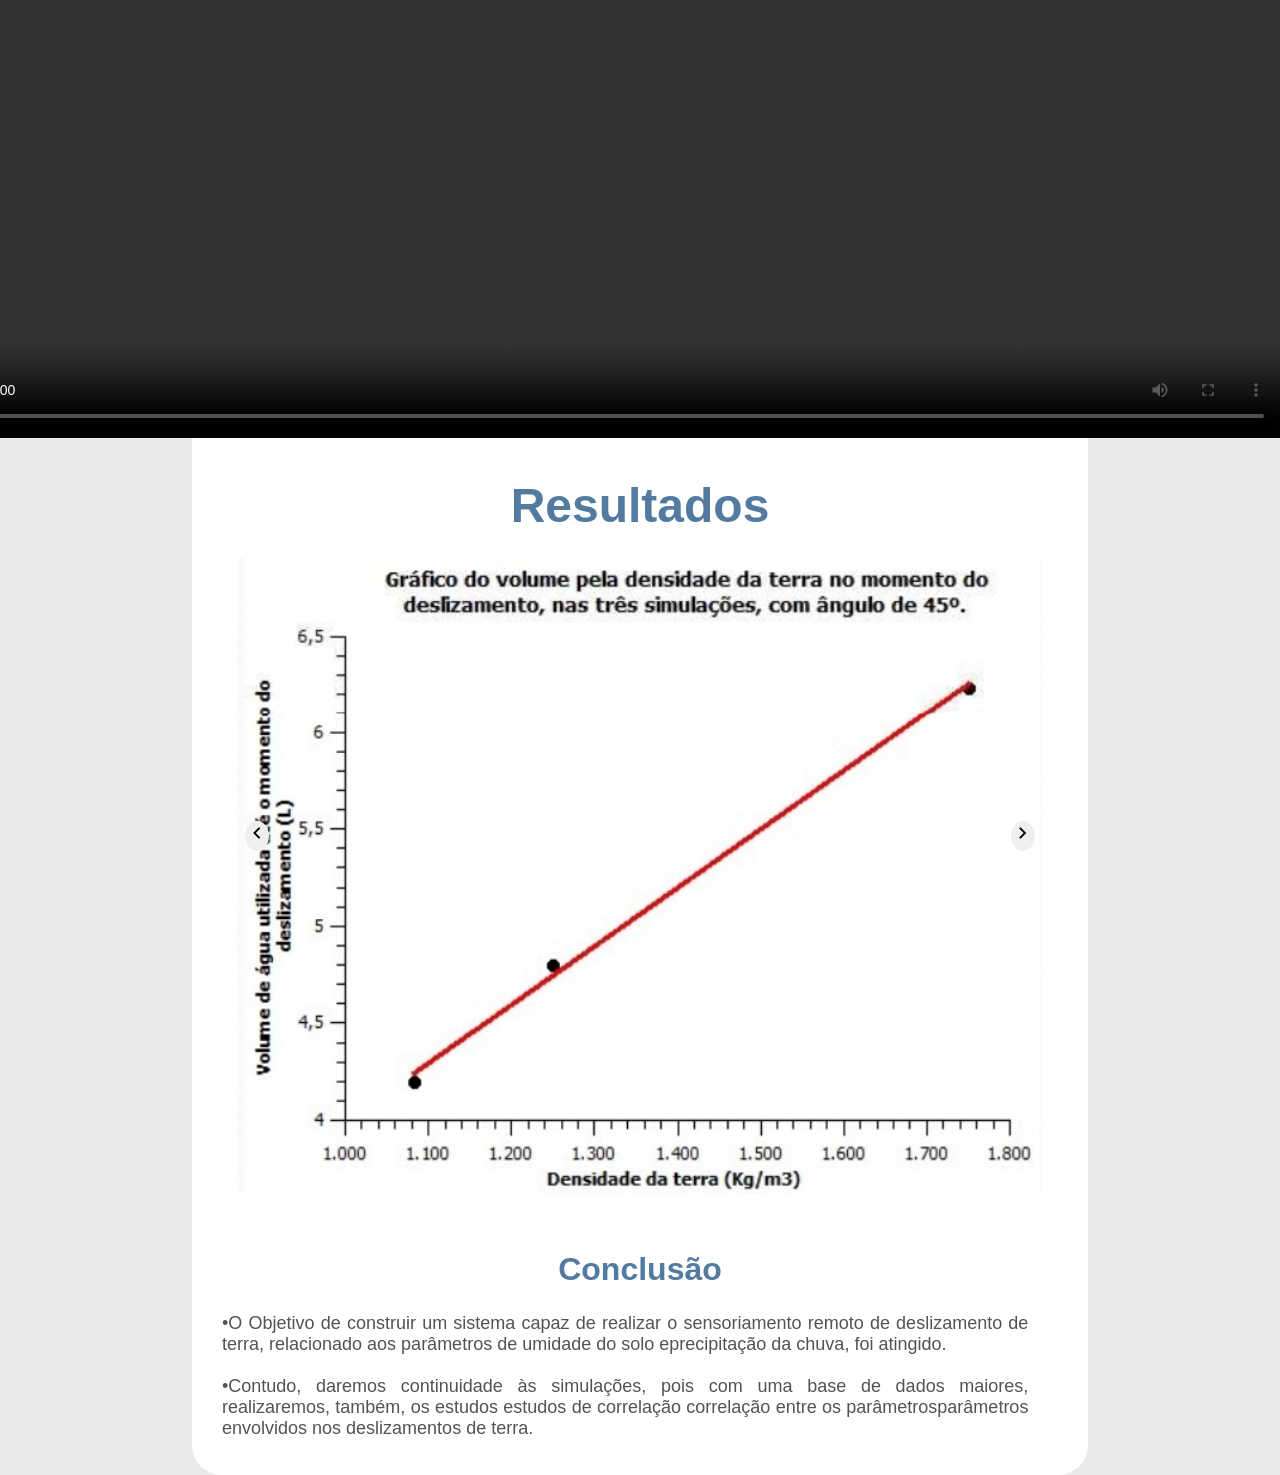
==== commit 9893b593: "Add files via upload" ====
--- a/index.html
+++ b/index.html
@@ -12,14 +12,15 @@
     <link rel="stylesheet" href="https://fonts.googleapis.com/css2?family=Material+Symbols+Sharp:opsz,wght,FILL,GRAD@20..48,100..700,0..1,-50..200" />
     <link rel="stylesheet" href="https://fonts.googleapis.com/css2?family=Material+Symbols+Outlined:opsz,wght,FILL,GRAD@20..48,100..700,0..1,-50..200" />
 </head>
-<body>  
+<body> 
+  <div class="Container">  
+    <div class="Logo"> 
+          Sistema de <br> Sensoriamento Remoto <br> de  Deslizamento de Terra 
+        </div>
+
     
     <div class="Navbar">
-        <div class="Navbar_Link Navbar_Link-brand">
-          
-          Sistema de <br> Sensoriamento Remoto <br> de  Deslizamento de Terra 
-        </div>
-        <div class="Navbar_Link Navbar_Link-toggle">
+        <div class="Navbar_Link-toggle">
             <span class="material-symbols-sharp" > 
               menu
             </span>
@@ -61,14 +62,16 @@
       </nav>
 
   </div>
+</div> <!-- conteiner pai-->
     <!--
     //////////////////////
         Inicio do Site
-    //////////////////////    
+    //////////////////////   
+     
     -->
-<div class="corpo">
+    
+  <div class="corpo">
   <div class="Conteudo">   
-
   <article class="Inicio">
 
           <header>
@@ -134,7 +137,7 @@
                   <figure>
                       
                       <p class="Textos">
-                          Segundo uma pesquisa feita pelo <a href="https://www.ipt.br/noticias_interna.php?id_noticia=1190"target="_blank">ITP</a> (Instituto de Pesquisa Tecnológica do Estado de São Paulo) em 2022, no período de junho de 1988 a junho de 2022, mais de 4.146 pessoas foram mortas por deslizamento de terra. Sendo entre todos os estados do Brasil, o Rio de Janeiro é o que tem mais fatalidades, O número é 3,8 vezes maior que o registrado em São Paulo, que ocupa a 2ª posição, com 567 mortes.  
+                          Segundo uma pesquisa feita pelo <a href="https://ipt.br/"target="_blank">ITP</a> (Instituto de Pesquisa Tecnológica do Estado de São Paulo) em 2022, no período de junho de 1988 a junho de 2022, mais de 4.146 pessoas foram mortas por deslizamento de terra. Sendo entre todos os estados do Brasil, o Rio de Janeiro é o que tem mais fatalidades, O número é 3,8 vezes maior que o registrado em São Paulo, que ocupa a 2ª posição, com 567 mortes.  
                       </p>
 
                       <br>
@@ -274,7 +277,7 @@
           </figure>
   
           <p class="Textos">
-             As chuvas são um dos fatores determinantes na ocorrência de tais catastôfes pois, a chuva faz que umm terreno inclinado forme canais pelos quais a água escorre, os chamados de rede de drenagem. Eles Não precisam ser canos nem calhas artificiais: a própria natureza se encarrega de produzir esses caminhos. Em caso de deslizamento, esses canais ajudam a aumentar o problema. 
+             As chuvas são um dos fatores determinantes na ocorrência de tais catastrôfes pois, a chuva faz que um terreno inclinado forme canais pelos quais a água escorre, os chamados de rede de drenagem. Eles Não precisam ser canos nem calhas artificiais: a própria natureza se encarrega de produzir esses caminhos. Em caso de deslizamento, esses canais ajudam a aumentar o problema. 
             </p>
   
             <br>
@@ -310,14 +313,14 @@
       <br>
 
       <article>
-        <header><h2 class="Titulos" id="Poropressão">Poropressão</h2></header>
+        <header><h2 class="Titulos" id="Poropressão">poropressão</h2></header>
         <section>
           <p class="Textos">
             Explicação:
             Antes de começar a explicação é importante frisar que todo tipo solo tem micro-póros e que isso os torna responsaveis pelo solo ser tanto positivo(estável) quanto negativo(instável) para habitação.
             Os micro-póros são responsaveis em receber toda água e ar fazendo com que o solo se torne sucetível a deslizamento de terra, porquê a pressão interna é maior que a externa deixando o solo instável.
             E quanto menos ar e água o solo absover a pressão externa acaba sendo menor que interna deixando o solo estável.
-            Hoje em dia temos sensores sim acelerometrô e ultrassom mas, eles não são tão eficazes também é impossível medir cada póro que existe na terra criamos outros meios de medição. 
+            Hoje em dia temos sensores sim acelerometrô e ultrassom mas, eles não são eficazes em fazer este tipo de analise também é impossível medir cada póro que existe na terra e para contornamos isso criamos outros meios de medição. 
         </p>
         <br>
       <figure>
@@ -382,7 +385,7 @@
                           <img src="./Imgens/Captura08.PNG" class="Img-Carrosel"  alt="Sensor de Umidade capactivo de solo" width="50%">
                         </div>
                         <div class="slide">
-                          <img src="./Imgens/captura09.png" class="Img-Carrosel" alt="Módulo de SMS" >
+                          <img src="Imgens/captura09.jpeg" class="Img-Carrosel" alt="Módulo de SMS" >
                         </div>
                         <div class="slide">
                           <img src="./Imgens/captura05.png" class="Img-Carrosel" alt="Um cone de plástico para a captação  água da chuva">
@@ -612,10 +615,11 @@
         também, os estudos estudos de correlação correlação entre os parâmetrosparâmetros envolvidos nos deslizamentos de terra.
       </p>
     </section>
-<br>
-<br>     
-</div><!--Conteudo--> 
+    <br>
+    <br>
+  </div><!--Conteudo-->
 </div>
+
 <script src="app.js"></script>
 </body> 
 </html>
--- a/styles.css
+++ b/styles.css
@@ -1,7 +1,7 @@
 *{
   margin: 0;
   padding: 0;
-
+  box-sizing: border-box;
 }
 
 .material-symbols-sharp {
@@ -28,15 +28,30 @@
   'opsz' 24
 }
 
+.Container{
+ display: flex;
+ justify-content: space-between;
+}
+.Logo{
+  font: 20px;
+  font-family: 'Muli',sans-serif;
+}
+
 .corpo{
     display: flex;
     align-items: center;
-    flex-direction: column;
-    background-color: #ebe8e8;
+    flex-direction: column;  
+}
+body{
+  background-color: #ebe8e8;
 }
 
 .Menu{
-  color: #527b9f;;
+  color: rgb(222, 220, 223);
+}
+.Menu:hover{
+  transition: 1s;
+  color: rgb(245, 248, 248);
 }
 
 figure{
@@ -49,24 +64,33 @@
 }
 
 .Navbar{
-  background-color: #ebe8e8;
   display: flex;
   padding: 16px;
   font-family: sans-serif;
-  color: rgb(0, 0, 0);
+  color:rgb(28, 78, 121);
+  position: absolute;
+  right: 5px;
 }
 
 .Navbar_Itens{
   display: flex;
+  background-color: rgb(75, 75, 78);
+  margin-right: 28px;
+  margin-top: 19px;
 }
 
 .Navbar_Link{
-  padding-right: 8px;
-  margin-top: 10px;
+  padding-right: 16px;
+  padding-top: 18px;
+  padding-left: 16px;
+  padding-bottom: 16px;
+}
+.Navbar_Link>a{
+  text-decoration: none;
 }
 .Navbar_Link:hover{
-  transition: 2ms;
-  color:#527b9f;
+  transition: 1s;
+  background-color: #1b4366;
 }
 
 .Navbar_Items--right{
@@ -120,7 +144,7 @@
 }
 
 .Conteudo{
-    width: 75%;
+    width: 70%;
     display: flex;
     flex-direction: column;
     justify-content: center;
